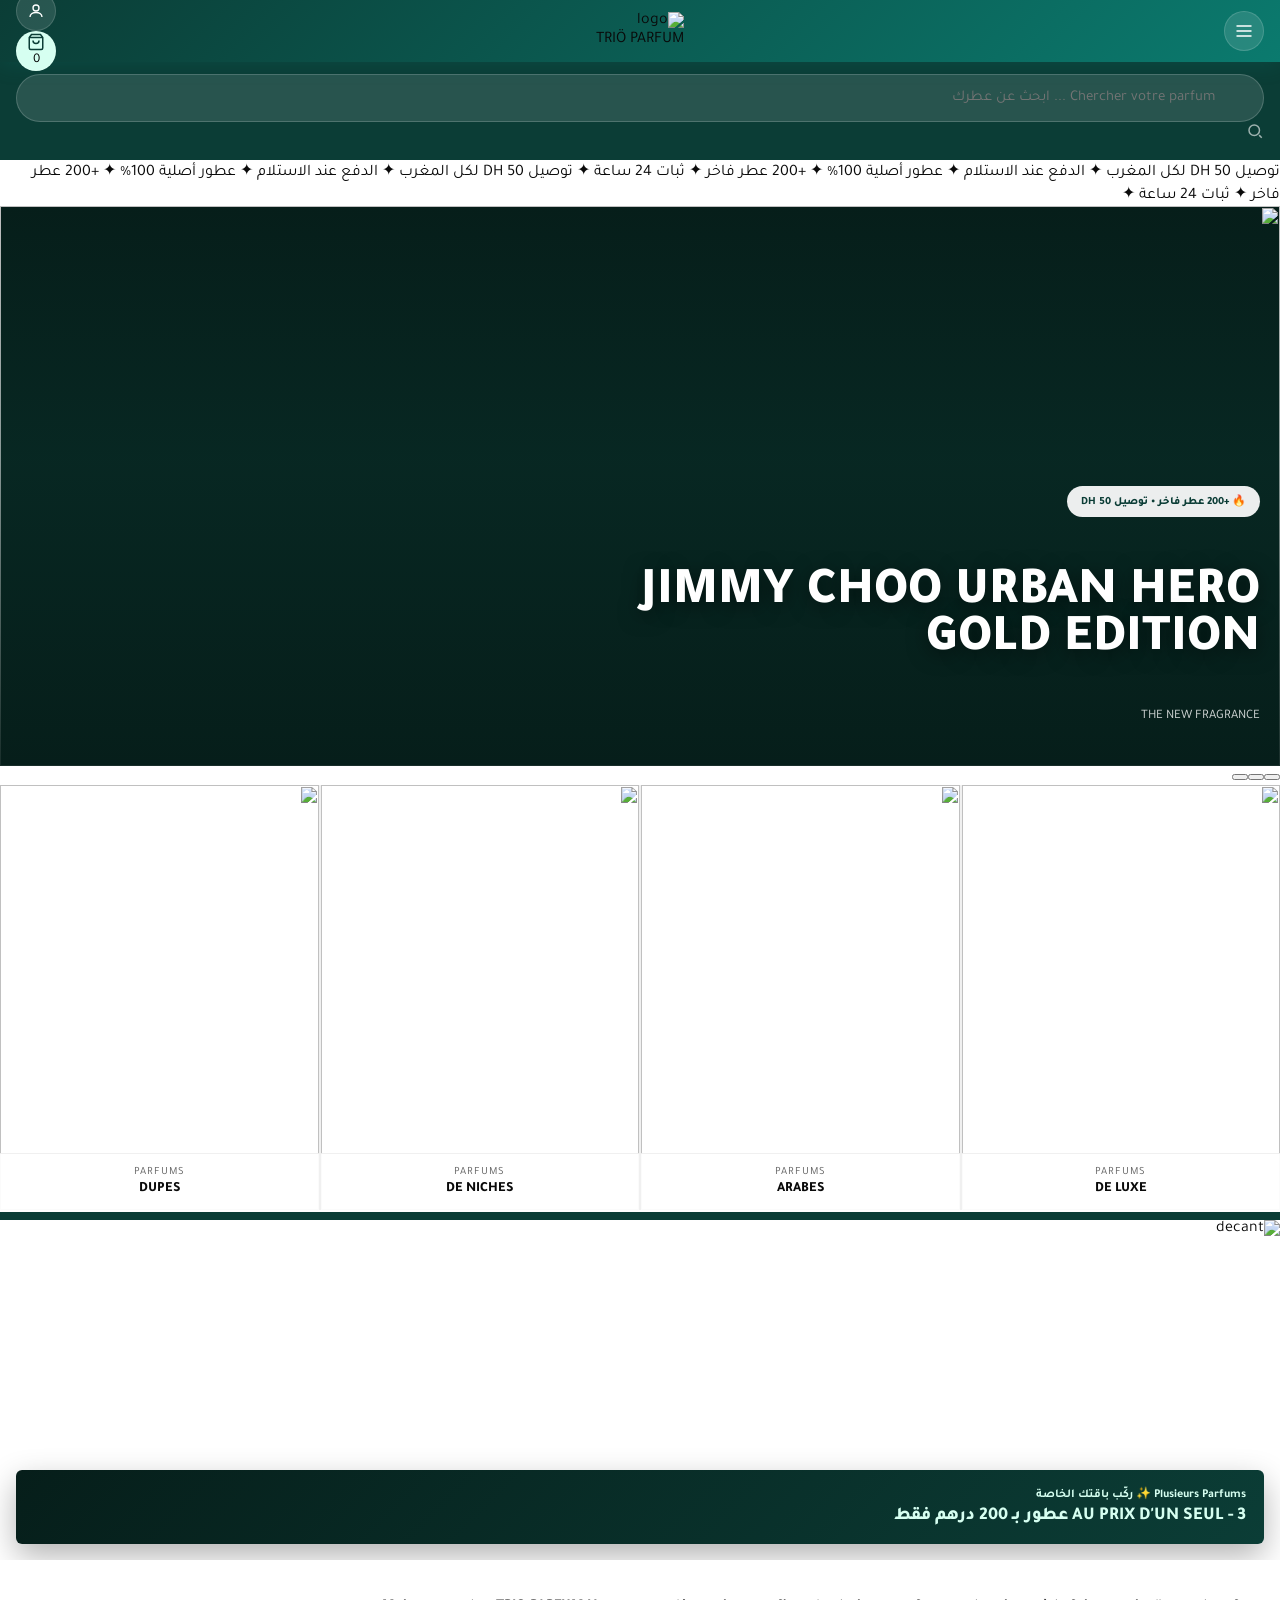
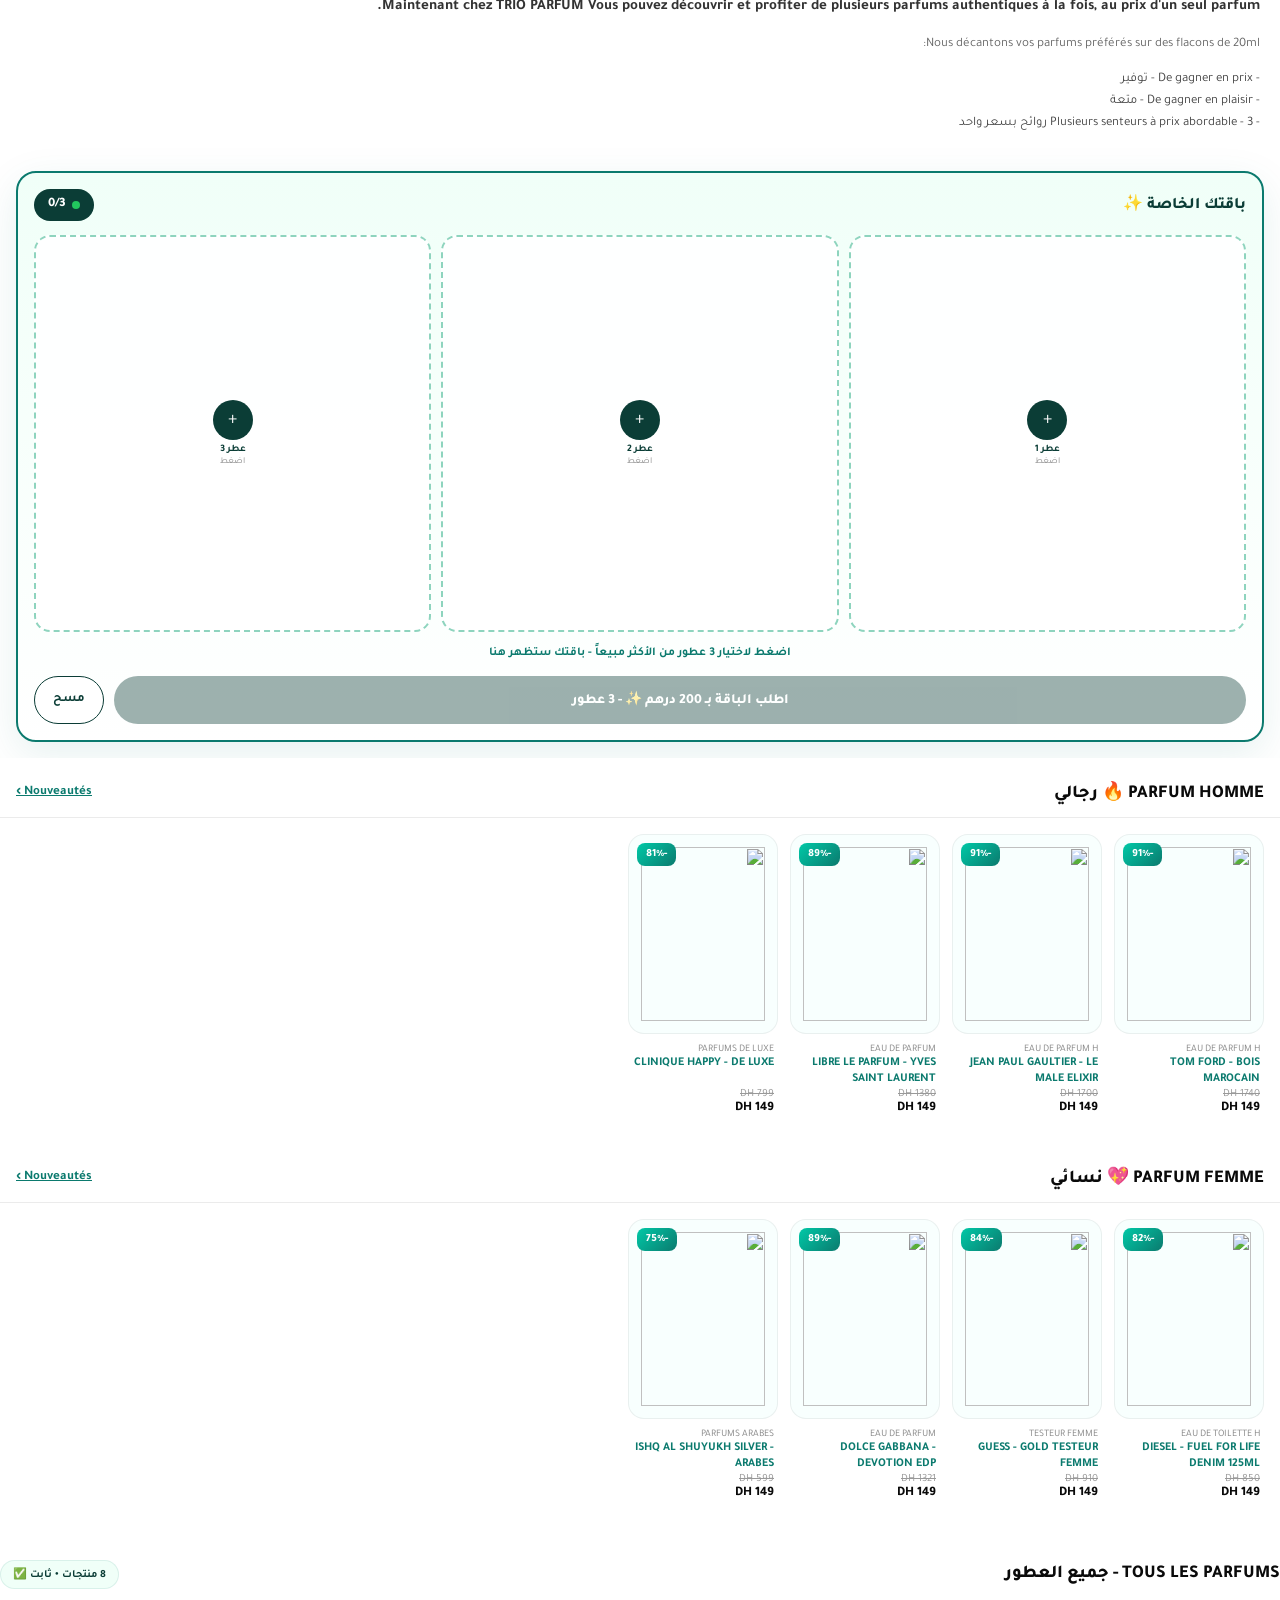
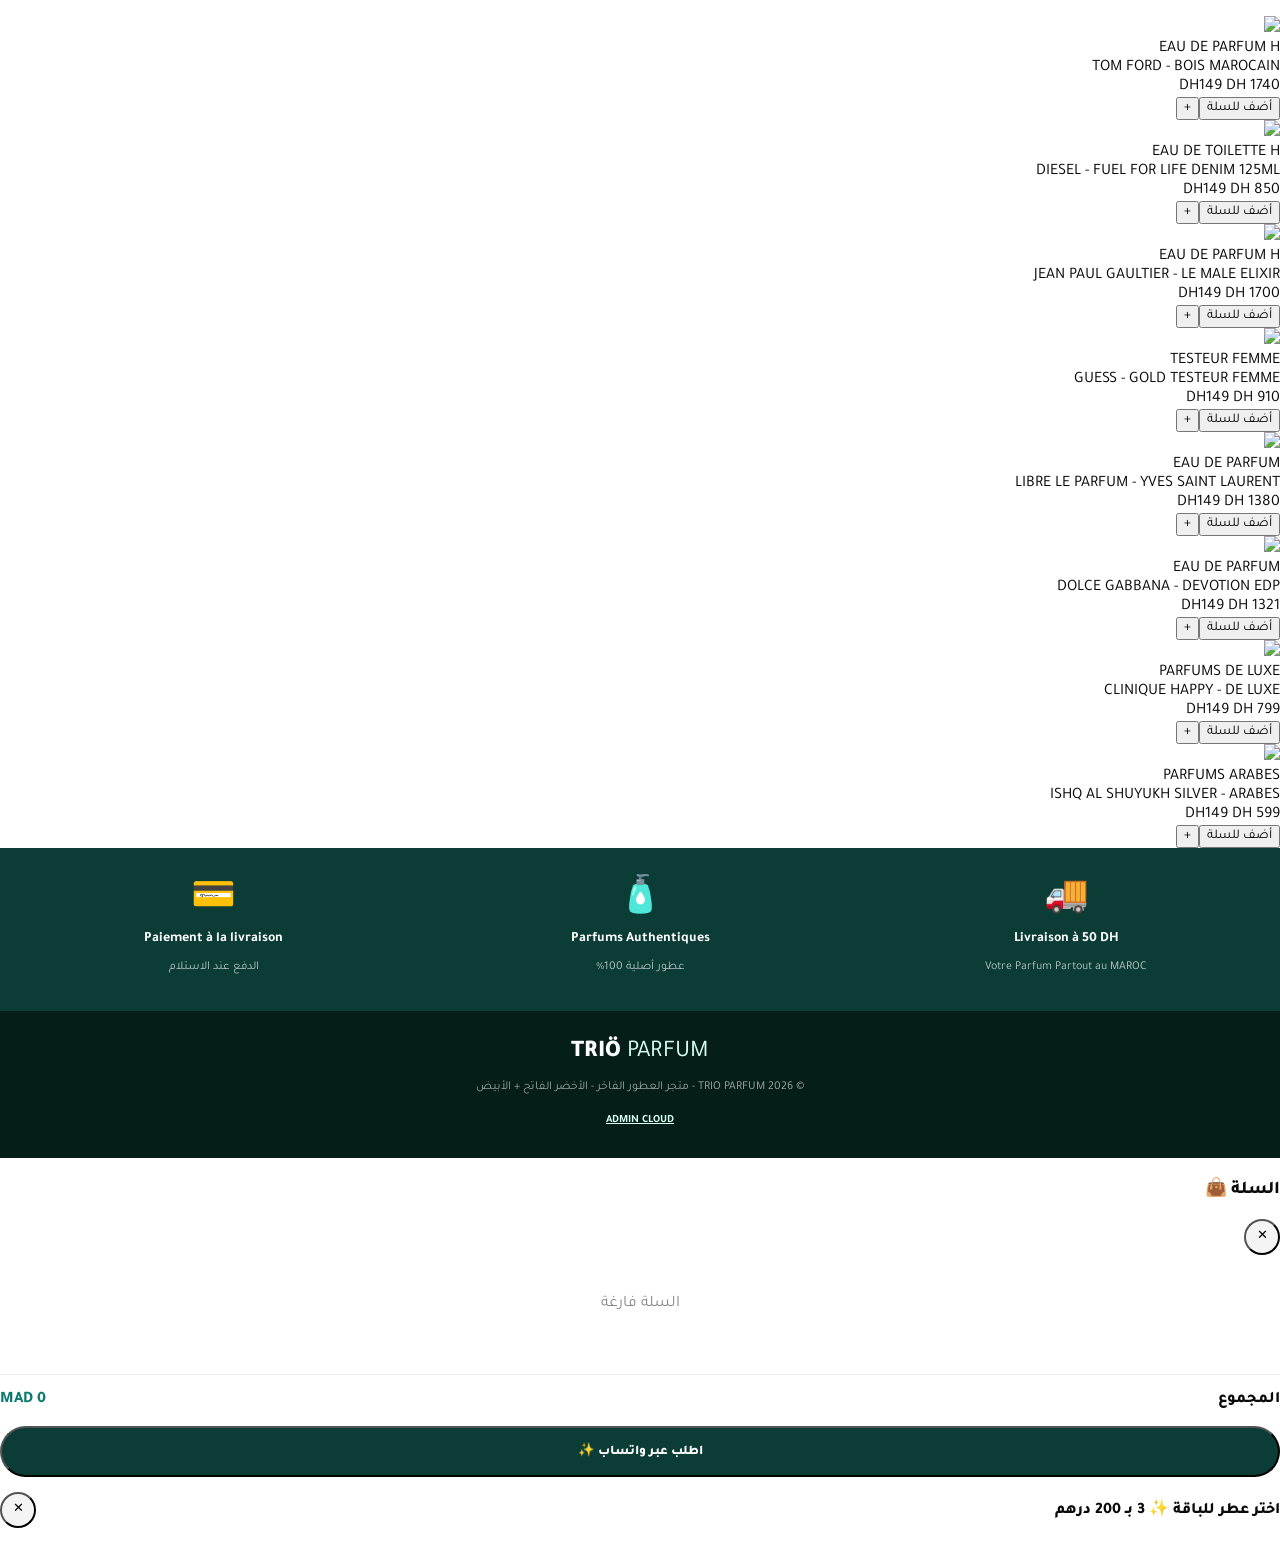
==== index.html @ e072dfbb "Add files via upload" ====
<!DOCTYPE html>
<html lang="ar" dir="rtl">
<head>
<meta charset="UTF-8">
<meta name="viewport" content="width=device-width,initial-scale=1.0">
<title>TRIO PARFUM - Fatin Style - Green White - FIXED</title>
<script src="https://cdn.tailwindcss.com"></script>
<link href="https://fonts.googleapis.com/css2?family=Tajawal:wght@500;700;800;900&display=swap" rel="stylesheet">
<style>
*{font-family:'Tajawal',sans-serif;box-sizing:border-box}
body{background:#fff;color:#0a0a0a;margin:0}
.header-top{background:linear-gradient(135deg,#0B3D36 0%,#0B7A6E 100%);height:62px;display:flex;align-items:center;justify-content:space-between;padding:0 16px;position:sticky;top:0;z-index:100;box-shadow:0 4px 20px rgba(11,122,110,.2)}
.logo-big{height:52px;max-width:220px;object-fit:contain}
.icon-btn{width:40px;height:40px;border-radius:50%;background:rgba(255,255,255,.12);display:grid;place-items:center;border:1px solid rgba(255,255,255,.15)}
.search-bar{background:#0B3D36;padding:12px 16px;position:sticky;top:62px;z-index:90}
.search-input{background:rgba(255,255,255,.12);border:1px solid rgba(255,255,255,.18);border-radius:999px;padding:14px 48px 14px 20px;width:100%;color:#fff;font-size:15px;outline:none}
.hero-slider{height:420px;position:relative;overflow:hidden;background:#061E1A}
@media(min-width:640px){.hero-slider{height:560px}}
.hero-slide{position:absolute;inset:0;opacity:0;transition:opacity .8s ease}
.hero-slide.active{opacity:1}
.hero-slide img{width:100%;height:100%;object-fit:cover}
.hero-overlay{position:absolute;inset:0;background:linear-gradient(0deg,rgba(6,30,26,.9) 0%,rgba(11,61,54,.3) 55%,transparent 100%)}
.hero-content{position:absolute;bottom:28px;left:20px;right:20px}
.hero-badge{background:rgba(255,255,255,.92);color:#0B3D36;padding:8px 14px;border-radius:999px;font-size:11px;font-weight:800;display:inline-flex;gap:6px;align-items:center;margin-bottom:12px}
.hero-title{color:#fff;font-size:32px;font-weight:900;line-height:.9;text-shadow:0 4px 20px rgba(0,0,0,.5)}
@media(min-width:640px){.hero-title{font-size:52px}}
.cat-grid{display:grid;grid-template-columns:1fr 1fr;gap:2px;background:rgba(0,0,0,.06)}
@media(min-width:640px){.cat-grid{grid-template-columns:repeat(4,1fr)}}
.cat-box{aspect-ratio:3/4;position:relative;overflow:hidden;background:#fff}
.cat-box img{width:100%;height:100%;object-fit:cover}
.cat-label{position:absolute;bottom:0;left:0;right:0;background:rgba(255,255,255,.94);padding:12px;text-align:center;border-top:1px solid rgba(0,0,0,.06)}
.cat-label small{font-size:11px;color:#666;letter-spacing:1px;display:block}
.cat-label strong{font-size:14px;font-weight:800;display:block;margin-top:2px}
.section-head{display:flex;justify-content:space-between;align-items:center;padding:22px 16px 12px;border-bottom:1px solid rgba(0,0,0,.08);background:#fff}
.section-head h2{font-size:18px;font-weight:800;margin:0}
.products-scroll{display:flex;gap:12px;overflow-x:auto;padding:16px;scroll-snap-type:x mandatory;scrollbar-width:none;background:#fff}
.products-scroll::-webkit-scrollbar{display:none}
.product-mini{min-width:150px;max-width:150px;scroll-snap-align:start;flex-shrink:0;background:#fff}
.product-mini .img-wrap{aspect-ratio:3/4;background:#f8fffe;border:1px solid rgba(0,0,0,.06);border-radius:16px;position:relative;overflow:hidden}
.product-mini img{width:100%;height:100%;object-fit:contain;padding:12px}
.discount-badge{position:absolute;top:8px;left:8px;background:linear-gradient(135deg,#00C9A7,#0B7A6E);color:#fff;font-size:11px;font-weight:800;padding:5px 9px;border-radius:8px}
.product-mini .info{padding:10px 4px}
.product-mini .cat{font-size:10px;color:#888}
.product-mini .name{font-size:12px;font-weight:600;color:#0B7A6E;line-height:1.3;min-height:32px;display:-webkit-box;-webkit-line-clamp:2;-webkit-box-orient:vertical;overflow:hidden}
.product-mini .price-old{font-size:11px;color:#999;text-decoration:line-through}
.product-mini .price-new{font-size:13px;font-weight:800}
.offer-fatin{background:#fff;border-top:8px solid #0B3D36;margin-top:2px}
.offer-fatin .offer-image{height:340px;position:relative;overflow:hidden}
.offer-fatin .offer-image img{width:100%;height:100%;object-fit:cover}
.offer-dark-box{position:absolute;bottom:16px;left:16px;right:16px;background:linear-gradient(135deg,#061E1A,#0B3D36);padding:16px 18px;border-radius:6px;box-shadow:0 12px 32px rgba(0,0,0,.3)}
.offer-dark-box small{color:#D6FFF1;font-size:12px;font-weight:600;display:block;margin-bottom:4px}
.offer-dark-box strong{color:#D6FFF1;font-size:18px;font-weight:800;display:block;line-height:1.2}
.offer-text{padding:20px;background:#fff}
.offer-builder{background:linear-gradient(180deg,#F0FFF8,#fff);border:2px solid #0B7A6E;border-radius:20px;margin:16px;padding:16px;box-shadow:0 12px 40px rgba(11,122,110,.1)}
.bundle-grid{display:grid;grid-template-columns:1fr 1fr 1fr;gap:10px}
.bundle-slot{aspect-ratio:1;border:2px dashed #8ED4BE;border-radius:16px;background:rgba(255,255,255,.9);display:grid;place-items:center;cursor:pointer;position:relative;transition:.3s}
.bundle-slot:hover{transform:translateY(-3px);box-shadow:0 12px 24px rgba(11,122,110,.12);border-color:#0B7A6E;background:#fff}
.bundle-slot.filled{border-style:solid;background:#fff;border-color:#0B7A6E;box-shadow:0 8px 20px rgba(11,122,110,.12)}
.bundle-slot img{width:70%;height:70%;object-fit:contain}
.trust-grid{background:#0B3D36;display:grid;grid-template-columns:1fr 1fr;gap:1px;padding:1px}
@media(min-width:640px){.trust-grid{grid-template-columns:1fr 1fr 1fr}}
.trust-box{background:#0B3D36;padding:24px 16px;text-align:center;color:#fff}
.footer-dark{background:#061E1A;color:#fff;padding:28px 20px;text-align:center}
@keyframes marquee{0%{transform:translateX(0)}100%{transform:translateX(-50%)}}
.marquee{animation:marquee 26s linear infinite}
</style>
</head>
<body>

<div class="header-top">
  <button class="icon-btn"><svg width="20" height="20" viewBox="0 0 24 24" fill="none" stroke="white" stroke-width="2"><path d="M3 12h18M3 6h18M3 18h18"/></svg></button>
  <div class="flex items-center gap-2">
    <img id="logoImg" class="logo-big hidden" alt="logo">
    <div id="logoText" class="text-white font-black text-[22px]">TRIÖ<span class="font-normal text-[#D6FFF1]"> PARFUM</span></div>
  </div>
  <div class="flex gap-2">
    <button class="icon-btn"><svg width="18" height="18" viewBox="0 0 24 24" fill="none" stroke="white" stroke-width="1.8"><circle cx="12" cy="8" r="4"/><path d="M4 20c0-4 4-6 8-6s8 2 8 6"/></svg></button>
    <button id="cartBtn" class="icon-btn relative" style="background:#D6FFF1;"><svg width="18" height="18" viewBox="0 0 24 24" fill="none" stroke="#0B3D36" stroke-width="2"><path d="M6 2 3 6v14a2 2 0 0 0 2 2h14a2 2 0 0 0 2-2V6l-3-4Z"/><path d="M3 6h18"/><path d="M16 10a4 4 0 0 1-8 0"/></svg><span id="cartCount" class="absolute -top-1 -right-1 bg-red-500 text-white text-[10px] font-bold w-5 h-5 rounded-full grid place-items-center hidden border-2 border-white">0</span></button>
  </div>
</div>

<div class="search-bar">
  <div class="relative max-w-[700px] mx-auto">
    <input class="search-input" placeholder="Chercher votre parfum ... ابحث عن عطرك">
    <svg class="absolute left-4 top-1/2 -translate-y-1/2" width="18" height="18" viewBox="0 0 24 24" fill="none" stroke="rgba(255,255,255,.6)" stroke-width="2"><circle cx="11" cy="11" r="7"/><path d="M21 21l-3.5-3.5"/></svg>
  </div>
</div>

<div class="h-[36px] bg-[#D6FFF1] text-[#0B3D36] flex items-center overflow-hidden border-b border-black/5">
  <div class="flex marquee gap-8 text-[11px] font-bold whitespace-nowrap">
    <span>توصيل 50 DH لكل المغرب ✦ الدفع عند الاستلام ✦ عطور أصلية 100% ✦ +200 عطر فاخر ✦ ثبات 24 ساعة ✦</span>
    <span>توصيل 50 DH لكل المغرب ✦ الدفع عند الاستلام ✦ عطور أصلية 100% ✦ +200 عطر فاخر ✦ ثبات 24 ساعة ✦</span>
  </div>
</div>

<div id="slider" class="hero-slider">
  <div class="hero-slide active"><img src="https://images.unsplash.com/photo-1541643600914-78b084683601?auto=format&fit=crop&w=1200&q=80"><div class="hero-overlay"></div><div class="hero-content"><div class="hero-badge">🔥 +200 عطر فاخر • توصيل 50 DH</div><h2 class="hero-title">JIMMY CHOO URBAN HERO<br>GOLD EDITION</h2><p style="color:rgba(255,255,255,.8);font-size:13px;margin-top:8px">THE NEW FRAGRANCE</p></div></div>
  <div class="hero-slide"><img src="https://images.unsplash.com/photo-1594035910387-fea47794261f?auto=format&fit=crop&w=1200&q=80"><div class="hero-overlay"></div><div class="hero-content"><div class="hero-badge">✨ عرض 3 بـ 200 درهم</div><h2 class="hero-title">LIBRE<br>Dans toutes les couleurs</h2><p style="color:rgba(255,255,255,.8);font-size:13px;margin-top:8px">Plusieurs Parfums AU PRIX D'UN SEUL</p></div></div>
  <div class="hero-slide"><img src="https://images.unsplash.com/photo-1523293182086-7651a899d37f?auto=format&fit=crop&w=1200&q=80"><div class="hero-overlay"></div><div class="hero-content"><div class="hero-badge">⭐ ثبات 24 ساعة</div><h2 class="hero-title">عطرك.. بصمتك<br>التي لا تُنسى ✨</h2><p style="color:rgba(255,255,255,.8);font-size:13px;margin-top:8px">فخامة لا تقاوم - الآن ب 149 درهم</p></div></div>
</div>
<div id="dots" class="flex justify-center gap-2 py-3 bg-white"><button class="w-8 h-1 rounded-full bg-[#0B3D36]"></button><button class="w-8 h-1 rounded-full bg-zinc-300"></button><button class="w-8 h-1 rounded-full bg-zinc-300"></button></div>

<div class="cat-grid">
  <div class="cat-box"><img src="https://images.unsplash.com/photo-1541643600914-78b084683601?auto=format&fit=crop&w=400&q=80"><div class="cat-label"><small>PARFUMS</small><strong>DE LUXE</strong></div></div>
  <div class="cat-box"><img src="https://images.unsplash.com/photo-1594035910387-fea47794261f?auto=format&fit=crop&w=400&q=80"><div class="cat-label"><small>PARFUMS</small><strong>ARABES</strong></div></div>
  <div class="cat-box"><img src="https://images.unsplash.com/photo-1523293182086-7651a899d37f?auto=format&fit=crop&w=400&q=80"><div class="cat-label"><small>PARFUMS</small><strong>DE NICHES</strong></div></div>
  <div class="cat-box"><img src="https://images.unsplash.com/photo-1594035910387-fea47794261f?auto=format&fit=crop&w=400&q=80"><div class="cat-label"><small>PARFUMS</small><strong>DUPES</strong></div></div>
</div>

<div class="offer-fatin">
  <div class="offer-image">
    <img src="https://images.unsplash.com/photo-1594035910387-fea47794261f?auto=format&fit=crop&w=1200&q=80" alt="decant">
    <div class="offer-dark-box">
      <small>Plusieurs Parfums ✨ ركّب باقتك الخاصة</small>
      <strong>AU PRIX D'UN SEUL - 3 عطور بـ 200 درهم فقط</strong>
    </div>
  </div>
  <div class="offer-text">
    <h3 style="font-size:15px;font-weight:700;line-height:1.6;color:#333">Maintenant chez TRIO PARFUM Vous pouvez découvrir et profiter de plusieurs parfums authentiques à la fois, au prix d'un seul parfum.</h3>
    <p style="font-size:13px;color:#666;line-height:1.7;margin-top:10px">Nous décantons vos parfums préférés sur des flacons de 20ml:</p>
    <ul style="list-style:none;padding:0;margin:10px 0 0">
      <li style="font-size:13px;padding:3px 0;color:#444">- De gagner en prix - توفير</li>
      <li style="font-size:13px;padding:3px 0;color:#444">- De gagner en plaisir - متعة</li>
      <li style="font-size:13px;padding:3px 0;color:#444">- Plusieurs senteurs à prix abordable - 3 روائح بسعر واحد</li>
    </ul>
  </div>
  <div class="offer-builder">
    <div style="display:flex;justify-content:space-between;align-items:center;margin-bottom:14px">
      <h4 style="font-size:16px;font-weight:800;color:#0B3D36;margin:0">باقتك الخاصة ✨</h4>
      <div style="background:#0B3D36;color:#fff;padding:8px 14px;border-radius:999px;font-size:13px;font-weight:800;display:flex;gap:6px;align-items:center"><span style="width:8px;height:8px;background:#22c55e;border-radius:50%;display:inline-block"></span><span id="offerCounter">0/3</span></div>
    </div>
    <div id="offerSlots" class="bundle-grid"></div>
    <p id="offerDesc" style="text-align:center;margin-top:14px;font-size:12px;font-weight:600;color:#0B7A6E">اضغط لاختيار 3 عطور من الأكثر مبيعاً - باقتك ستظهر هنا</p>
    <div style="display:flex;gap:10px;margin-top:16px">
      <button id="offerOrderBtn" disabled style="flex:1;background:#0B3D36;color:#fff;border:none;border-radius:999px;padding:14px;font-weight:800;font-size:14px;opacity:.4">اطلب الباقة بـ <span id="offerPrice">200</span> درهم ✨ - 3 عطور</button>
      <button onclick="clearPicks()" style="background:#fff;color:#0B3D36;border:1.5px solid #0B3D36;border-radius:999px;padding:14px 18px;font-weight:700;font-size:13px">مسح</button>
    </div>
  </div>
</div>

<div class="relative bg-white mt-2">
  <div class="section-head"><h2>PARFUM HOMME 🔥 رجالي</h2><a href="#grid" style="color:#0B7A6E;font-size:13px;font-weight:700">Nouveautés ›</a></div>
  <div id="hommeScroll" class="products-scroll"></div>
</div>

<div class="relative bg-white mt-1">
  <div class="section-head"><h2>PARFUM FEMME 💖 نسائي</h2><a href="#grid" style="color:#0B7A6E;font-size:13px;font-weight:700">Nouveautés ›</a></div>
  <div id="femmeScroll" class="products-scroll"></div>
</div>

<section id="gridSection" class="bg-white mt-2 px-4 pb-8">
  <div style="display:flex;justify-content:space-between;align-items:center;margin-bottom:16px;padding-top:20px">
    <h2 style="font-size:18px;font-weight:800">TOUS LES PARFUMS - جميع العطور</h2>
    <span id="prodCount" style="background:#F0FFF8;border:1px solid rgba(11,122,110,.1);padding:6px 12px;border-radius:999px;font-size:11px;font-weight:700;color:#0B3D36">8 منتجات • ثابت</span>
  </div>
  <div id="grid" class="grid grid-cols-2 lg:grid-cols-4 gap-3"></div>
</section>

<div class="trust-grid">
  <div class="trust-box"><div style="font-size:36px">🚚</div><h4 style="font-size:14px;font-weight:700;margin:8px 0 4px">Livraison à 50 DH</h4><p style="font-size:12px;opacity:.7">Votre Parfum Partout au MAROC</p></div>
  <div class="trust-box"><div style="font-size:36px">🧴</div><h4 style="font-size:14px;font-weight:700;margin:8px 0 4px">Parfums Authentiques</h4><p style="font-size:12px;opacity:.7">عطور أصلية 100%</p></div>
  <div class="trust-box"><div style="font-size:36px">💳</div><h4 style="font-size:14px;font-weight:700;margin:8px 0 4px">Paiement à la livraison</h4><p style="font-size:12px;opacity:.7">الدفع عند الاستلام</p></div>
</div>

<footer class="footer-dark">
  <div style="max-width:900px;margin:0 auto">
    <div style="font-size:24px;font-weight:900">TRIÖ<span style="color:#D6FFF1;font-weight:400"> PARFUM</span></div>
    <p style="font-size:12px;opacity:.6;margin-top:12px">© 2026 TRIO PARFUM - متجر العطور الفاخر - الأخضر الفاتح + الأبيض</p>
    <a href="admin.html" style="color:#D6FFF1;font-size:11px;text-decoration:underline;font-weight:700;margin-top:8px;display:inline-block">ADMIN CLOUD</a>
  </div>
</footer>

<div id="drawer" class="fixed inset-0 z-50 hidden"><div class="absolute inset-0 bg-black/40" onclick="closeDrawer()"></div><div class="absolute left-0 top-0 h-full w-[90%] max-w-[380px] bg-white p-5 overflow-auto shadow-2xl"><div class="flex justify-between items-center mb-6"><h3 style="font-size:18px;font-weight:800">السلة 👜</h3><button onclick="closeDrawer()" style="width:36px;height:36px;border-radius:50%;background:#f4f4f5;display:grid;place-items:center">✕</button></div><div id="cartList"></div><div style="border-top:1px solid #eee;margin-top:20px;padding-top:16px"><div style="display:flex;justify-content:space-between;font-weight:800;margin-bottom:16px"><span>المجموع</span><span id="cartTotal" style="color:#0B7A6E">0 MAD</span></div><button onclick="order()" style="width:100%;padding:14px;background:#0B3D36;color:#fff;border-radius:999px;font-weight:800">اطلب عبر واتساب ✨</button></div></div></div>

<div id="pickModal" class="fixed inset-0 z-[70] hidden bg-black/40 backdrop-blur-sm p-4 grid place-items-center"><div class="bg-white rounded-[20px] w-full max-w-[560px] p-5 max-h-[80vh] overflow-auto shadow-2xl"><div style="display:flex;justify-content:space-between;align-items:center;margin-bottom:16px"><h4 style="font-weight:800;font-size:16px">اختر عطر للباقة ✨ 3 بـ 200 درهم</h4><button onclick="closePick()" style="width:36px;height:36px;border-radius:50%;background:#f4f4f5;display:grid;place-items:center">✕</button></div><div id="pickGrid" class="grid gap-2"></div></div></div>

<script>
// FIXED - NO FIREBASE DEPENDENCY - ALWAYS WORKS
const mockProducts = [
  {id:'m1', name:'TOM FORD - BOIS MAROCAIN', price:149, oldPrice:1740, category:'EAU DE PARFUM H', image:'https://images.unsplash.com/photo-1541643600914-78b084683601?auto=format&fit=crop&w=400&q=80', bestseller:true},
  {id:'m2', name:'DIESEL - FUEL FOR LIFE DENIM 125ML', price:149, oldPrice:850, category:'EAU DE TOILETTE H', image:'https://images.unsplash.com/photo-1594035910387-fea47794261f?auto=format&fit=crop&w=400&q=80'},
  {id:'m3', name:'JEAN PAUL GAULTIER - LE MALE ELIXIR', price:149, oldPrice:1700, category:'EAU DE PARFUM H', image:'https://images.unsplash.com/photo-1523293182086-7651a899d37f?auto=format&fit=crop&w=400&q=80'},
  {id:'m4', name:'GUESS - GOLD TESTEUR FEMME', price:149, oldPrice:910, category:'TESTEUR FEMME', image:'https://images.unsplash.com/photo-1523293182086-7651a899d37f?auto=format&fit=crop&w=400&q=80'},
  {id:'m5', name:'LIBRE LE PARFUM - YVES SAINT LAURENT', price:149, oldPrice:1380, category:'EAU DE PARFUM', image:'https://images.unsplash.com/photo-1594035910387-fea47794261f?auto=format&fit=crop&w=400&q=80', bestseller:true},
  {id:'m6', name:'DOLCE GABBANA - DEVOTION EDP', price:149, oldPrice:1321, category:'EAU DE PARFUM', image:'https://images.unsplash.com/photo-1594035910387-fea47794261f?auto=format&fit=crop&w=400&q=80'},
  {id:'m7', name:'CLINIQUE HAPPY - DE LUXE', price:149, oldPrice:799, category:'PARFUMS DE LUXE', image:'https://images.unsplash.com/photo-1541643600914-78b084683601?auto=format&fit=crop&w=400&q=80'},
  {id:'m8', name:'ISHQ AL SHUYUKH SILVER - ARABES', price:149, oldPrice:599, category:'PARFUMS ARABES', image:'https://images.unsplash.com/photo-1523293182086-7651a899d37f?auto=format&fit=crop&w=400&q=80'}
];

let products = [...mockProducts];
let cart = [];
let picks = [];
const $ = id => document.getElementById(id);
function getImage(p){return p.imageBase64||p.image||p.img||p.image||'';}

function miniCard(p){
  const img=getImage(p);
  const disc=Math.round((1-p.price/(p.oldPrice||899))*100);
  return `<div class="product-mini"><div class="img-wrap"><img src="${img}" loading="lazy"><div class="discount-badge">-${disc}%</div></div><div class="info"><div class="cat">${p.category}</div><div class="name">${p.name}</div><div class="price-old">${p.oldPrice} DH</div><div class="price-new">${p.price} DH</div></div></div>`;
}
function productCard(p){
  const img=getImage(p);
  const disc=Math.round((1-p.price/(p.oldPrice||899))*100);
  return `<div class="bg-white border border-zinc-100 rounded-[16px] overflow-hidden"><div class="aspect-[3/4] bg-[#F8FFFE] relative"><img src="${img}" class="w-full h-full object-contain p-4"><div class="discount-badge">-${disc}%</div>${p.bestseller?'<div style="position:absolute;top:8px;right:8px;background:#0B3D36;color:#fff;font-size:9px;font-weight:800;padding:3px 7px;border-radius:999px">BEST</div>':''}</div><div class="p-3"><div class="text-[10px] text-zinc-500">${p.category}</div><div class="font-bold text-[12px] leading-tight mt-1 min-h-[32px]">${p.name}</div><div class="flex gap-2 mt-2 items-center"><span class="text-[10px] line-through text-zinc-400">${p.oldPrice} DH</span><span class="font-black text-[13px]">${p.price} DH</span></div><div class="flex gap-2 mt-2"><button onclick="addToCart('${p.id}')" class="flex-1 py-2 bg-[#0B3D36] text-white rounded-full text-[11px] font-bold">أضف للسلة</button><button onclick="pickForBundle('${p.id}')" class="w-8 h-8 rounded-full border border-[#0B3D36] grid place-items-center text-[14px]">+</button></div></div></div>`;
}
function renderAll(){
  const grid=$('grid'), homme=$('hommeScroll'), femme=$('femmeScroll'), count=$('prodCount');
  if(grid) grid.innerHTML=products.map(p=>productCard(p)).join('');
  if(count) count.textContent=products.length+' منتجات • ثابت ✅';
  if(homme) homme.innerHTML=products.filter((_,i)=>i%2===0).map(miniCard).join('');
  if(femme) femme.innerHTML=products.filter((_,i)=>i%2===1).map(miniCard).join('');
  renderPicks();
}
function renderPicks(){
  const slots=$('offerSlots');
  if(!slots) return;
  slots.innerHTML=[0,1,2].map(i=>{
    const p=picks[i];
    if(p) return `<div class="bundle-slot filled"><div style="position:absolute;top:6px;left:6px;width:20px;height:20px;background:#0B3D36;color:#fff;border-radius:50%;display:grid;place-items:center;font-size:10px;font-weight:800">${i+1}</div><img src="${getImage(p)}"><button onclick="removePick(${i})" style="position:absolute;bottom:4px;right:4px;width:20px;height:20px;background:#fee;color:#ef4444;border-radius:50%;border:none;font-size:12px">×</button><div style="position:absolute;bottom:4px;left:4px;background:#0B3D36;color:#fff;font-size:9px;padding:2px 6px;border-radius:999px">${p.price} DH</div></div>`;
    return `<div class="bundle-slot" onclick="openPick(${i})"><div style="text-align:center"><div style="width:40px;height:40px;background:#0B3D36;color:#fff;border-radius:50%;display:grid;place-items:center;margin:auto;font-size:18px">+</div><div style="font-size:10px;font-weight:700;color:#0B3D36;margin-top:4px">عطر ${i+1}</div><div style="font-size:9px;color:#888">اضغط</div></div></div>`;
  }).join('');
  const counter=$('offerCounter'); if(counter) counter.textContent=`${picks.length}/3`;
  const btn=$('offerOrderBtn'); if(btn){btn.disabled=picks.length!==3; btn.style.opacity=picks.length===3?'1':'.4';}
}
window.openPick=i=>{ $('pickModal').classList.remove('hidden'); $('pickGrid').innerHTML=products.map(p=>`<button onclick="pickForBundle('${p.id}')" style="display:flex;gap:10px;padding:12px;background:#F0FFF8;border-radius:12px;width:100%;text-align:right;border:1px solid rgba(11,122,110,.1)"><img src="${getImage(p)}" style="width:50px;height:50px;border-radius:10px;background:#fff;object-fit:contain"><div style="flex:1;text-align:right"><div style="font-weight:700;font-size:13px">${p.name}</div><div style="font-size:11px;color:#0B7A6E">${p.price} DH • ${p.category}</div></div></button>`).join('');};
window.closePick=()=>$('pickModal').classList.add('hidden');
window.clearPicks=()=>{picks=[]; renderPicks();};
window.removePick=i=>{picks.splice(i,1); renderPicks();};
window.pickForBundle=id=>{ const p=products.find(x=>x.id===id); if(picks.length>=3) return alert('الباقة مكتملة - 3 فقط'); if(picks.find(x=>x.id===id)) return alert('موجود بالفعل'); picks.push(p); renderPicks(); window.closePick(); };
window.addToCart=id=>{ const p=products.find(x=>x.id===id); cart.push(p); updateCart(); };
function updateCart(){ const c=$('cartCount'); if(c){c.textContent=cart.length; c.classList.toggle('hidden',cart.length===0);} const list=$('cartList'); if(list) list.innerHTML=cart.map((x,i)=>`<div style="display:flex;gap:10px;padding:10px 0;border-bottom:1px solid #eee"><img src="${getImage(x)}" style="width:50px;height:50px;border-radius:10px;background:#F0FFF8;object-fit:contain"><div style="flex:1"><div style="font-weight:700;font-size:12px">${x.name}</div><div style="font-size:11px;color:#0B7A6E">${x.price} DH</div></div><button onclick="cart.splice(${i},1);updateCart()" style="width:28px;height:28px;border-radius:50%;background:#f4f4f5">×</button></div>`).join('')||'<div style="padding:40px;text-align:center;color:#888">السلة فارغة</div>'; const total=cart.reduce((a,b)=>a+Number(b.price||0),0)+(picks.length===3?200:0); const t=$('cartTotal'); if(t) t.textContent=total+' MAD'; }
window.closeDrawer=()=>$('drawer').classList.add('hidden');
window.order=()=>{ let txt=picks.length===3?`بغيت الباقة 3 بـ 200 درهم: ${picks.map(p=>p.name).join(' + ')}`:`بغيت نطلب: ${cart.map(c=>c.name).join(', ')}`; window.open(`https://wa.me/212612345678?text=${encodeURIComponent(txt)}`,'_blank'); };
$('cartBtn').onclick=()=>$('drawer').classList.remove('hidden');
$('offerOrderBtn').onclick=()=>{ if(picks.length===3) window.order(); };

// Slider auto
let cur=0;
setInterval(()=>{
  const slides=document.querySelectorAll('.hero-slide');
  const dots=document.querySelectorAll('#dots button');
  if(!slides.length) return;
  slides.forEach((s,i)=>s.classList.toggle('active',i===cur));
  dots.forEach((d,i)=>{d.className=`h-1 rounded-full transition-all ${i===cur?'w-10 bg-[#0B3D36]':'w-8 bg-zinc-300'}`});
  cur=(cur+1)%slides.length;
},4000);
window.goSlide=n=>{cur=n; document.querySelectorAll('.hero-slide').forEach((s,i)=>s.classList.toggle('active',i===n)); document.querySelectorAll('#dots button').forEach((d,i)=>{d.className=`h-1 rounded-full transition-all ${i===n?'w-10 bg-[#0B3D36]':'w-8 bg-zinc-300'}`});};

// INITIAL RENDER IMMEDIATELY - NO WAITING
renderAll();
updateCart();
console.log('TRIO PARFUM FIXED - No loading, all visible ✅');
</script>

</body>
</html>
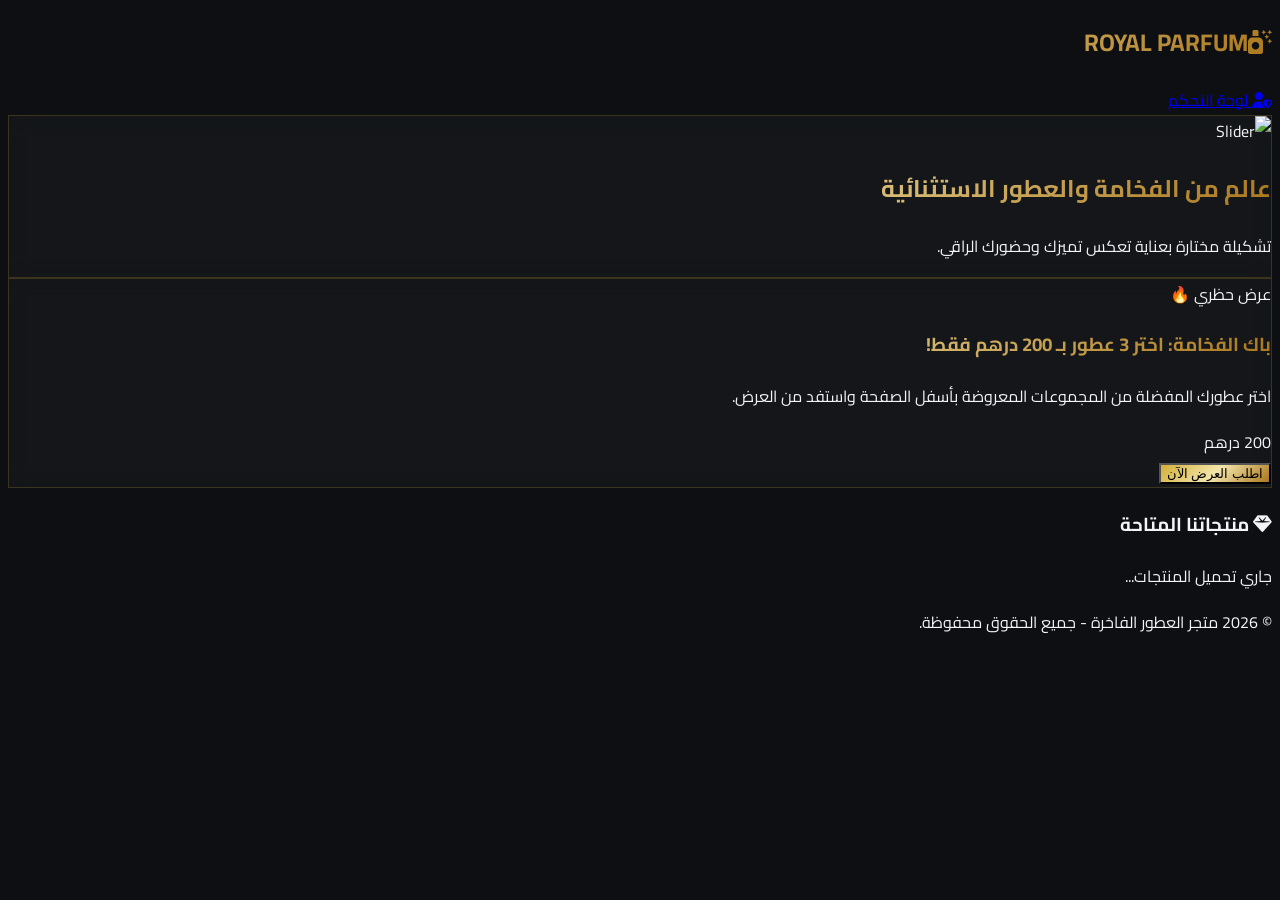
==== commit cd758c9c: "Add files via upload" ====
--- a/index.html
+++ b/index.html
@@ -1,256 +1,149 @@
 <!DOCTYPE html>
 <html lang="ar" dir="rtl">
 <head>
-<meta charset="UTF-8">
-<meta name="viewport" content="width=device-width,initial-scale=1.0">
-<title>TRIO PARFUM - Fatin Style - Green White - FIXED</title>
-<script src="https://cdn.tailwindcss.com"></script>
-<link href="https://fonts.googleapis.com/css2?family=Tajawal:wght@500;700;800;900&display=swap" rel="stylesheet">
-<style>
-*{font-family:'Tajawal',sans-serif;box-sizing:border-box}
-body{background:#fff;color:#0a0a0a;margin:0}
-.header-top{background:linear-gradient(135deg,#0B3D36 0%,#0B7A6E 100%);height:62px;display:flex;align-items:center;justify-content:space-between;padding:0 16px;position:sticky;top:0;z-index:100;box-shadow:0 4px 20px rgba(11,122,110,.2)}
-.logo-big{height:52px;max-width:220px;object-fit:contain}
-.icon-btn{width:40px;height:40px;border-radius:50%;background:rgba(255,255,255,.12);display:grid;place-items:center;border:1px solid rgba(255,255,255,.15)}
-.search-bar{background:#0B3D36;padding:12px 16px;position:sticky;top:62px;z-index:90}
-.search-input{background:rgba(255,255,255,.12);border:1px solid rgba(255,255,255,.18);border-radius:999px;padding:14px 48px 14px 20px;width:100%;color:#fff;font-size:15px;outline:none}
-.hero-slider{height:420px;position:relative;overflow:hidden;background:#061E1A}
-@media(min-width:640px){.hero-slider{height:560px}}
-.hero-slide{position:absolute;inset:0;opacity:0;transition:opacity .8s ease}
-.hero-slide.active{opacity:1}
-.hero-slide img{width:100%;height:100%;object-fit:cover}
-.hero-overlay{position:absolute;inset:0;background:linear-gradient(0deg,rgba(6,30,26,.9) 0%,rgba(11,61,54,.3) 55%,transparent 100%)}
-.hero-content{position:absolute;bottom:28px;left:20px;right:20px}
-.hero-badge{background:rgba(255,255,255,.92);color:#0B3D36;padding:8px 14px;border-radius:999px;font-size:11px;font-weight:800;display:inline-flex;gap:6px;align-items:center;margin-bottom:12px}
-.hero-title{color:#fff;font-size:32px;font-weight:900;line-height:.9;text-shadow:0 4px 20px rgba(0,0,0,.5)}
-@media(min-width:640px){.hero-title{font-size:52px}}
-.cat-grid{display:grid;grid-template-columns:1fr 1fr;gap:2px;background:rgba(0,0,0,.06)}
-@media(min-width:640px){.cat-grid{grid-template-columns:repeat(4,1fr)}}
-.cat-box{aspect-ratio:3/4;position:relative;overflow:hidden;background:#fff}
-.cat-box img{width:100%;height:100%;object-fit:cover}
-.cat-label{position:absolute;bottom:0;left:0;right:0;background:rgba(255,255,255,.94);padding:12px;text-align:center;border-top:1px solid rgba(0,0,0,.06)}
-.cat-label small{font-size:11px;color:#666;letter-spacing:1px;display:block}
-.cat-label strong{font-size:14px;font-weight:800;display:block;margin-top:2px}
-.section-head{display:flex;justify-content:space-between;align-items:center;padding:22px 16px 12px;border-bottom:1px solid rgba(0,0,0,.08);background:#fff}
-.section-head h2{font-size:18px;font-weight:800;margin:0}
-.products-scroll{display:flex;gap:12px;overflow-x:auto;padding:16px;scroll-snap-type:x mandatory;scrollbar-width:none;background:#fff}
-.products-scroll::-webkit-scrollbar{display:none}
-.product-mini{min-width:150px;max-width:150px;scroll-snap-align:start;flex-shrink:0;background:#fff}
-.product-mini .img-wrap{aspect-ratio:3/4;background:#f8fffe;border:1px solid rgba(0,0,0,.06);border-radius:16px;position:relative;overflow:hidden}
-.product-mini img{width:100%;height:100%;object-fit:contain;padding:12px}
-.discount-badge{position:absolute;top:8px;left:8px;background:linear-gradient(135deg,#00C9A7,#0B7A6E);color:#fff;font-size:11px;font-weight:800;padding:5px 9px;border-radius:8px}
-.product-mini .info{padding:10px 4px}
-.product-mini .cat{font-size:10px;color:#888}
-.product-mini .name{font-size:12px;font-weight:600;color:#0B7A6E;line-height:1.3;min-height:32px;display:-webkit-box;-webkit-line-clamp:2;-webkit-box-orient:vertical;overflow:hidden}
-.product-mini .price-old{font-size:11px;color:#999;text-decoration:line-through}
-.product-mini .price-new{font-size:13px;font-weight:800}
-.offer-fatin{background:#fff;border-top:8px solid #0B3D36;margin-top:2px}
-.offer-fatin .offer-image{height:340px;position:relative;overflow:hidden}
-.offer-fatin .offer-image img{width:100%;height:100%;object-fit:cover}
-.offer-dark-box{position:absolute;bottom:16px;left:16px;right:16px;background:linear-gradient(135deg,#061E1A,#0B3D36);padding:16px 18px;border-radius:6px;box-shadow:0 12px 32px rgba(0,0,0,.3)}
-.offer-dark-box small{color:#D6FFF1;font-size:12px;font-weight:600;display:block;margin-bottom:4px}
-.offer-dark-box strong{color:#D6FFF1;font-size:18px;font-weight:800;display:block;line-height:1.2}
-.offer-text{padding:20px;background:#fff}
-.offer-builder{background:linear-gradient(180deg,#F0FFF8,#fff);border:2px solid #0B7A6E;border-radius:20px;margin:16px;padding:16px;box-shadow:0 12px 40px rgba(11,122,110,.1)}
-.bundle-grid{display:grid;grid-template-columns:1fr 1fr 1fr;gap:10px}
-.bundle-slot{aspect-ratio:1;border:2px dashed #8ED4BE;border-radius:16px;background:rgba(255,255,255,.9);display:grid;place-items:center;cursor:pointer;position:relative;transition:.3s}
-.bundle-slot:hover{transform:translateY(-3px);box-shadow:0 12px 24px rgba(11,122,110,.12);border-color:#0B7A6E;background:#fff}
-.bundle-slot.filled{border-style:solid;background:#fff;border-color:#0B7A6E;box-shadow:0 8px 20px rgba(11,122,110,.12)}
-.bundle-slot img{width:70%;height:70%;object-fit:contain}
-.trust-grid{background:#0B3D36;display:grid;grid-template-columns:1fr 1fr;gap:1px;padding:1px}
-@media(min-width:640px){.trust-grid{grid-template-columns:1fr 1fr 1fr}}
-.trust-box{background:#0B3D36;padding:24px 16px;text-align:center;color:#fff}
-.footer-dark{background:#061E1A;color:#fff;padding:28px 20px;text-align:center}
-@keyframes marquee{0%{transform:translateX(0)}100%{transform:translateX(-50%)}}
-.marquee{animation:marquee 26s linear infinite}
-</style>
+    <meta charset="UTF-8">
+    <meta name="viewport" content="width=device-width, initial-scale=1.0">
+    <title>متجر العطور الفاخرة | Royal Perfumes</title>
+    <script src="https://cdn.tailwindcss.com"></script>
+    <link rel="stylesheet" href="https://cdnjs.cloudflare.com/ajax/libs/font-awesome/6.4.0/css/all.min.css">
+    <link href="https://fonts.googleapis.com/css2?family=Cairo:wght@300;400;600;700;900&display=swap" rel="stylesheet">
+    <style>
+        body { font-family: 'Cairo', sans-serif; background-color: #0d0f12; color: #f3f4f6; }
+        .gold-gradient { background: linear-gradient(135deg, #d4af37 0%, #f3e5ab 50%, #aa771c 100%); }
+        .gold-text { background: linear-gradient(135deg, #d4af37, #f3e5ab, #aa771c); -webkit-background-clip: text; -webkit-text-fill-color: transparent; }
+        .glass-card { background: rgba(255, 255, 255, 0.03); backdrop-filter: blur(10px); border: 1px solid rgba(212, 175, 55, 0.2); }
+    </style>
 </head>
-<body>
+<body class="bg-gray-950 text-gray-100 min-h-screen flex flex-col">
 
-<div class="header-top">
-  <button class="icon-btn"><svg width="20" height="20" viewBox="0 0 24 24" fill="none" stroke="white" stroke-width="2"><path d="M3 12h18M3 6h18M3 18h18"/></svg></button>
-  <div class="flex items-center gap-2">
-    <img id="logoImg" class="logo-big hidden" alt="logo">
-    <div id="logoText" class="text-white font-black text-[22px]">TRIÖ<span class="font-normal text-[#D6FFF1]"> PARFUM</span></div>
-  </div>
-  <div class="flex gap-2">
-    <button class="icon-btn"><svg width="18" height="18" viewBox="0 0 24 24" fill="none" stroke="white" stroke-width="1.8"><circle cx="12" cy="8" r="4"/><path d="M4 20c0-4 4-6 8-6s8 2 8 6"/></svg></button>
-    <button id="cartBtn" class="icon-btn relative" style="background:#D6FFF1;"><svg width="18" height="18" viewBox="0 0 24 24" fill="none" stroke="#0B3D36" stroke-width="2"><path d="M6 2 3 6v14a2 2 0 0 0 2 2h14a2 2 0 0 0 2-2V6l-3-4Z"/><path d="M3 6h18"/><path d="M16 10a4 4 0 0 1-8 0"/></svg><span id="cartCount" class="absolute -top-1 -right-1 bg-red-500 text-white text-[10px] font-bold w-5 h-5 rounded-full grid place-items-center hidden border-2 border-white">0</span></button>
-  </div>
-</div>
+    <!-- Header -->
+    <nav class="border-b border-amber-500/20 bg-black/60 sticky top-0 z-50 backdrop-blur-md">
+        <div class="max-w-7xl mx-auto px-4 py-4 flex justify-between items-center">
+            <h1 class="text-2xl font-black gold-text tracking-wider"><i class="fa-solid fa-spray-can-sparkles ml-2"></i>ROYAL PARFUM</h1>
+            <a href="admin.html" class="text-xs bg-amber-500/10 text-amber-400 border border-amber-500/30 px-3 py-1.5 rounded-full hover:bg-amber-500 hover:text-black transition">
+                <i class="fa-solid fa-user-shield ml-1"></i> لوحة التحكم
+            </a>
+        </div>
+    </nav>
 
-<div class="search-bar">
-  <div class="relative max-w-[700px] mx-auto">
-    <input class="search-input" placeholder="Chercher votre parfum ... ابحث عن عطرك">
-    <svg class="absolute left-4 top-1/2 -translate-y-1/2" width="18" height="18" viewBox="0 0 24 24" fill="none" stroke="rgba(255,255,255,.6)" stroke-width="2"><circle cx="11" cy="11" r="7"/><path d="M21 21l-3.5-3.5"/></svg>
-  </div>
-</div>
+    <!-- Slider -->
+    <section class="relative overflow-hidden my-6 max-w-7xl mx-auto w-full px-4">
+        <div id="slider-container" class="relative h-[280px] md:h-[400px] rounded-3xl overflow-hidden glass-card flex items-center justify-center">
+            <img id="slider-img" src="https://images.unsplash.com/photo-1592945403244-b3fbafd7f539?q=80&w=1200" class="absolute inset-0 w-full h-full object-cover opacity-50 transition-opacity duration-700" alt="Slider">
+            <div class="relative z-10 text-center p-6">
+                <h2 class="text-3xl md:text-5xl font-extrabold mb-3 gold-text">عالم من الفخامة والعطور الاستثنائية</h2>
+                <p class="text-gray-300 max-w-lg mx-auto text-sm md:text-base">تشكيلة مختارة بعناية تعكس تميزك وحضورك الراقي.</p>
+            </div>
+        </div>
+    </section>
 
-<div class="h-[36px] bg-[#D6FFF1] text-[#0B3D36] flex items-center overflow-hidden border-b border-black/5">
-  <div class="flex marquee gap-8 text-[11px] font-bold whitespace-nowrap">
-    <span>توصيل 50 DH لكل المغرب ✦ الدفع عند الاستلام ✦ عطور أصلية 100% ✦ +200 عطر فاخر ✦ ثبات 24 ساعة ✦</span>
-    <span>توصيل 50 DH لكل المغرب ✦ الدفع عند الاستلام ✦ عطور أصلية 100% ✦ +200 عطر فاخر ✦ ثبات 24 ساعة ✦</span>
-  </div>
-</div>
+    <!-- Special Offer (3 العطور بـ 200 درهم) -->
+    <section class="max-w-7xl mx-auto px-4 my-6 w-full">
+        <div class="glass-card rounded-3xl p-6 md:p-8 border-2 border-amber-500/40 relative overflow-hidden bg-gradient-to-r from-amber-950/40 via-gray-900 to-amber-950/40">
+            <div class="flex flex-col md:flex-row items-center justify-between gap-6 relative z-10">
+                <div class="text-center md:text-right">
+                    <span class="bg-amber-500 text-black text-xs font-bold px-3 py-1 rounded-full">عرض حظري 🔥</span>
+                    <h3 class="text-2xl md:text-3xl font-extrabold mt-3 gold-text">باك الفخامة: اختر 3 عطور بـ 200 درهم فقط!</h3>
+                    <p class="text-gray-400 mt-1 text-sm">اختر عطورك المفضلة من المجموعات المعروضة بأسفل الصفحة واستفد من العرض.</p>
+                </div>
+                <div class="flex items-center gap-4">
+                    <div class="text-center bg-black/60 p-3 px-5 rounded-2xl border border-amber-500/30">
+                        <span class="text-2xl font-black text-amber-400">200 <span class="text-xs">درهم</span></span>
+                    </div>
+                    <button onclick="alert('تواصل معنا على الواتساب لاختيار عطورك الثلاثة!')" class="gold-gradient text-black font-bold px-6 py-3 rounded-2xl hover:opacity-90 transition">
+                        اطلب العرض الآن
+                    </button>
+                </div>
+            </div>
+        </div>
+    </section>
 
-<div id="slider" class="hero-slider">
-  <div class="hero-slide active"><img src="https://images.unsplash.com/photo-1541643600914-78b084683601?auto=format&fit=crop&w=1200&q=80"><div class="hero-overlay"></div><div class="hero-content"><div class="hero-badge">🔥 +200 عطر فاخر • توصيل 50 DH</div><h2 class="hero-title">JIMMY CHOO URBAN HERO<br>GOLD EDITION</h2><p style="color:rgba(255,255,255,.8);font-size:13px;margin-top:8px">THE NEW FRAGRANCE</p></div></div>
-  <div class="hero-slide"><img src="https://images.unsplash.com/photo-1594035910387-fea47794261f?auto=format&fit=crop&w=1200&q=80"><div class="hero-overlay"></div><div class="hero-content"><div class="hero-badge">✨ عرض 3 بـ 200 درهم</div><h2 class="hero-title">LIBRE<br>Dans toutes les couleurs</h2><p style="color:rgba(255,255,255,.8);font-size:13px;margin-top:8px">Plusieurs Parfums AU PRIX D'UN SEUL</p></div></div>
-  <div class="hero-slide"><img src="https://images.unsplash.com/photo-1523293182086-7651a899d37f?auto=format&fit=crop&w=1200&q=80"><div class="hero-overlay"></div><div class="hero-content"><div class="hero-badge">⭐ ثبات 24 ساعة</div><h2 class="hero-title">عطرك.. بصمتك<br>التي لا تُنسى ✨</h2><p style="color:rgba(255,255,255,.8);font-size:13px;margin-top:8px">فخامة لا تقاوم - الآن ب 149 درهم</p></div></div>
-</div>
-<div id="dots" class="flex justify-center gap-2 py-3 bg-white"><button class="w-8 h-1 rounded-full bg-[#0B3D36]"></button><button class="w-8 h-1 rounded-full bg-zinc-300"></button><button class="w-8 h-1 rounded-full bg-zinc-300"></button></div>
+    <!-- Products Section -->
+    <section class="max-w-7xl mx-auto px-4 my-8 w-full flex-grow">
+        <h3 class="text-xl font-bold mb-6 flex items-center gap-2">
+            <i class="fa-solid fa-gem text-amber-400"></i> منتجاتنا المتاحة
+        </h3>
+        <div id="products-grid" class="grid grid-cols-1 sm:grid-cols-2 lg:grid-cols-3 gap-6">
+            <p class="text-gray-500 col-span-full text-center py-10">جاري تحميل المنتجات...</p>
+        </div>
+    </section>
 
-<div class="cat-grid">
-  <div class="cat-box"><img src="https://images.unsplash.com/photo-1541643600914-78b084683601?auto=format&fit=crop&w=400&q=80"><div class="cat-label"><small>PARFUMS</small><strong>DE LUXE</strong></div></div>
-  <div class="cat-box"><img src="https://images.unsplash.com/photo-1594035910387-fea47794261f?auto=format&fit=crop&w=400&q=80"><div class="cat-label"><small>PARFUMS</small><strong>ARABES</strong></div></div>
-  <div class="cat-box"><img src="https://images.unsplash.com/photo-1523293182086-7651a899d37f?auto=format&fit=crop&w=400&q=80"><div class="cat-label"><small>PARFUMS</small><strong>DE NICHES</strong></div></div>
-  <div class="cat-box"><img src="https://images.unsplash.com/photo-1594035910387-fea47794261f?auto=format&fit=crop&w=400&q=80"><div class="cat-label"><small>PARFUMS</small><strong>DUPES</strong></div></div>
-</div>
+    <footer class="border-t border-gray-800 bg-black/80 py-6 text-center text-gray-500 text-sm">
+        <p>© 2026 متجر العطور الفاخرة - جميع الحقوق محفوظة.</p>
+    </footer>
 
-<div class="offer-fatin">
-  <div class="offer-image">
-    <img src="https://images.unsplash.com/photo-1594035910387-fea47794261f?auto=format&fit=crop&w=1200&q=80" alt="decant">
-    <div class="offer-dark-box">
-      <small>Plusieurs Parfums ✨ ركّب باقتك الخاصة</small>
-      <strong>AU PRIX D'UN SEUL - 3 عطور بـ 200 درهم فقط</strong>
-    </div>
-  </div>
-  <div class="offer-text">
-    <h3 style="font-size:15px;font-weight:700;line-height:1.6;color:#333">Maintenant chez TRIO PARFUM Vous pouvez découvrir et profiter de plusieurs parfums authentiques à la fois, au prix d'un seul parfum.</h3>
-    <p style="font-size:13px;color:#666;line-height:1.7;margin-top:10px">Nous décantons vos parfums préférés sur des flacons de 20ml:</p>
-    <ul style="list-style:none;padding:0;margin:10px 0 0">
-      <li style="font-size:13px;padding:3px 0;color:#444">- De gagner en prix - توفير</li>
-      <li style="font-size:13px;padding:3px 0;color:#444">- De gagner en plaisir - متعة</li>
-      <li style="font-size:13px;padding:3px 0;color:#444">- Plusieurs senteurs à prix abordable - 3 روائح بسعر واحد</li>
-    </ul>
-  </div>
-  <div class="offer-builder">
-    <div style="display:flex;justify-content:space-between;align-items:center;margin-bottom:14px">
-      <h4 style="font-size:16px;font-weight:800;color:#0B3D36;margin:0">باقتك الخاصة ✨</h4>
-      <div style="background:#0B3D36;color:#fff;padding:8px 14px;border-radius:999px;font-size:13px;font-weight:800;display:flex;gap:6px;align-items:center"><span style="width:8px;height:8px;background:#22c55e;border-radius:50%;display:inline-block"></span><span id="offerCounter">0/3</span></div>
-    </div>
-    <div id="offerSlots" class="bundle-grid"></div>
-    <p id="offerDesc" style="text-align:center;margin-top:14px;font-size:12px;font-weight:600;color:#0B7A6E">اضغط لاختيار 3 عطور من الأكثر مبيعاً - باقتك ستظهر هنا</p>
-    <div style="display:flex;gap:10px;margin-top:16px">
-      <button id="offerOrderBtn" disabled style="flex:1;background:#0B3D36;color:#fff;border:none;border-radius:999px;padding:14px;font-weight:800;font-size:14px;opacity:.4">اطلب الباقة بـ <span id="offerPrice">200</span> درهم ✨ - 3 عطور</button>
-      <button onclick="clearPicks()" style="background:#fff;color:#0B3D36;border:1.5px solid #0B3D36;border-radius:999px;padding:14px 18px;font-weight:700;font-size:13px">مسح</button>
-    </div>
-  </div>
-</div>
+    <!-- Firebase Script -->
+    <script type="module">
+        import { initializeApp } from "https://www.gstatic.com/firebasejs/10.8.0/firebase-app.js";
+        import { getFirestore, collection, getDocs, query, orderBy } from "https://www.gstatic.com/firebasejs/10.8.0/firebase-firestore.js";
 
-<div class="relative bg-white mt-2">
-  <div class="section-head"><h2>PARFUM HOMME 🔥 رجالي</h2><a href="#grid" style="color:#0B7A6E;font-size:13px;font-weight:700">Nouveautés ›</a></div>
-  <div id="hommeScroll" class="products-scroll"></div>
-</div>
+        const firebaseConfig = {
+            apiKey: "AIzaSyOwrJ2FRONVggeXeKcnuZYOq...",
+            authDomain: "parfum-e53ad.firebaseapp.com",
+            projectId: "parfum-e53ad",
+            storageBucket: "parfum-e53ad.firebasestorage.app",
+            messagingSenderId: "791467480753",
+            appId: "1:791467480753:web:4c370bfe3635a37686f490"
+        };
 
-<div class="relative bg-white mt-1">
-  <div class="section-head"><h2>PARFUM FEMME 💖 نسائي</h2><a href="#grid" style="color:#0B7A6E;font-size:13px;font-weight:700">Nouveautés ›</a></div>
-  <div id="femmeScroll" class="products-scroll"></div>
-</div>
+        const app = initializeApp(firebaseConfig);
+        const db = getFirestore(app);
 
-<section id="gridSection" class="bg-white mt-2 px-4 pb-8">
-  <div style="display:flex;justify-content:space-between;align-items:center;margin-bottom:16px;padding-top:20px">
-    <h2 style="font-size:18px;font-weight:800">TOUS LES PARFUMS - جميع العطور</h2>
-    <span id="prodCount" style="background:#F0FFF8;border:1px solid rgba(11,122,110,.1);padding:6px 12px;border-radius:999px;font-size:11px;font-weight:700;color:#0B3D36">8 منتجات • ثابت</span>
-  </div>
-  <div id="grid" class="grid grid-cols-2 lg:grid-cols-4 gap-3"></div>
-</section>
+        // جلب وعرض المنتجات المضافة من الأدمن
+        async function loadProducts() {
+            const grid = document.getElementById('products-grid');
+            try {
+                const q = query(collection(db, "products"), orderBy("createdAt", "desc"));
+                const querySnapshot = await getDocs(q);
+                
+                grid.innerHTML = '';
+                if (querySnapshot.empty) {
+                    grid.innerHTML = '<p class="text-gray-400 col-span-full text-center py-10">لا توجد منتجات حالياً. قم بإضافتها عبر لوحة التحكم.</p>';
+                    return;
+                }
 
-<div class="trust-grid">
-  <div class="trust-box"><div style="font-size:36px">🚚</div><h4 style="font-size:14px;font-weight:700;margin:8px 0 4px">Livraison à 50 DH</h4><p style="font-size:12px;opacity:.7">Votre Parfum Partout au MAROC</p></div>
-  <div class="trust-box"><div style="font-size:36px">🧴</div><h4 style="font-size:14px;font-weight:700;margin:8px 0 4px">Parfums Authentiques</h4><p style="font-size:12px;opacity:.7">عطور أصلية 100%</p></div>
-  <div class="trust-box"><div style="font-size:36px">💳</div><h4 style="font-size:14px;font-weight:700;margin:8px 0 4px">Paiement à la livraison</h4><p style="font-size:12px;opacity:.7">الدفع عند الاستلام</p></div>
-</div>
+                querySnapshot.forEach((doc) => {
+                    const item = doc.data();
+                    grid.innerHTML += `
+                        <div class="glass-card rounded-2xl overflow-hidden hover:border-amber-500/50 transition duration-300 group">
+                            <div class="h-64 overflow-hidden relative">
+                                <img src="${item.imageUrl}" class="w-full h-full object-cover group-hover:scale-105 transition duration-500" alt="${item.name}">
+                            </div>
+                            <div class="p-5">
+                                <h4 class="font-bold text-lg mb-1 text-white">${item.name}</h4>
+                                <p class="text-gray-400 text-xs mb-4 line-clamp-2">${item.description || 'عطر فاخر ومميز.'}</p>
+                                <div class="flex items-center justify-between">
+                                    <span class="text-amber-400 font-bold text-lg">${item.price} د.م.</span>
+                                    <button class="bg-amber-500/20 text-amber-300 border border-amber-500/30 px-4 py-2 rounded-xl text-sm hover:bg-amber-500 hover:text-black transition">طلب العطر</button>
+                                </div>
+                            </div>
+                        </div>
+                    `;
+                });
+            } catch (e) {
+                grid.innerHTML = '<p class="text-red-400 col-span-full text-center">حدث خطأ في جلب البيانات.</p>';
+            }
+        }
 
-<footer class="footer-dark">
-  <div style="max-width:900px;margin:0 auto">
-    <div style="font-size:24px;font-weight:900">TRIÖ<span style="color:#D6FFF1;font-weight:400"> PARFUM</span></div>
-    <p style="font-size:12px;opacity:.6;margin-top:12px">© 2026 TRIO PARFUM - متجر العطور الفاخر - الأخضر الفاتح + الأبيض</p>
-    <a href="admin.html" style="color:#D6FFF1;font-size:11px;text-decoration:underline;font-weight:700;margin-top:8px;display:inline-block">ADMIN CLOUD</a>
-  </div>
-</footer>
+        // جلب صور السلايدر
+        async function loadSlider() {
+            try {
+                const querySnapshot = await getDocs(collection(db, "slider"));
+                const images = [];
+                querySnapshot.forEach(doc => images.push(doc.data().url));
+                if (images.length > 0) {
+                    let idx = 0;
+                    const imgEl = document.getElementById('slider-img');
+                    setInterval(() => {
+                        idx = (idx + 1) % images.length;
+                        imgEl.src = images[idx];
+                    }, 4000);
+                }
+            } catch (e) { console.log(e); }
+        }
 
-<div id="drawer" class="fixed inset-0 z-50 hidden"><div class="absolute inset-0 bg-black/40" onclick="closeDrawer()"></div><div class="absolute left-0 top-0 h-full w-[90%] max-w-[380px] bg-white p-5 overflow-auto shadow-2xl"><div class="flex justify-between items-center mb-6"><h3 style="font-size:18px;font-weight:800">السلة 👜</h3><button onclick="closeDrawer()" style="width:36px;height:36px;border-radius:50%;background:#f4f4f5;display:grid;place-items:center">✕</button></div><div id="cartList"></div><div style="border-top:1px solid #eee;margin-top:20px;padding-top:16px"><div style="display:flex;justify-content:space-between;font-weight:800;margin-bottom:16px"><span>المجموع</span><span id="cartTotal" style="color:#0B7A6E">0 MAD</span></div><button onclick="order()" style="width:100%;padding:14px;background:#0B3D36;color:#fff;border-radius:999px;font-weight:800">اطلب عبر واتساب ✨</button></div></div></div>
-
-<div id="pickModal" class="fixed inset-0 z-[70] hidden bg-black/40 backdrop-blur-sm p-4 grid place-items-center"><div class="bg-white rounded-[20px] w-full max-w-[560px] p-5 max-h-[80vh] overflow-auto shadow-2xl"><div style="display:flex;justify-content:space-between;align-items:center;margin-bottom:16px"><h4 style="font-weight:800;font-size:16px">اختر عطر للباقة ✨ 3 بـ 200 درهم</h4><button onclick="closePick()" style="width:36px;height:36px;border-radius:50%;background:#f4f4f5;display:grid;place-items:center">✕</button></div><div id="pickGrid" class="grid gap-2"></div></div></div>
-
-<script>
-// FIXED - NO FIREBASE DEPENDENCY - ALWAYS WORKS
-const mockProducts = [
-  {id:'m1', name:'TOM FORD - BOIS MAROCAIN', price:149, oldPrice:1740, category:'EAU DE PARFUM H', image:'https://images.unsplash.com/photo-1541643600914-78b084683601?auto=format&fit=crop&w=400&q=80', bestseller:true},
-  {id:'m2', name:'DIESEL - FUEL FOR LIFE DENIM 125ML', price:149, oldPrice:850, category:'EAU DE TOILETTE H', image:'https://images.unsplash.com/photo-1594035910387-fea47794261f?auto=format&fit=crop&w=400&q=80'},
-  {id:'m3', name:'JEAN PAUL GAULTIER - LE MALE ELIXIR', price:149, oldPrice:1700, category:'EAU DE PARFUM H', image:'https://images.unsplash.com/photo-1523293182086-7651a899d37f?auto=format&fit=crop&w=400&q=80'},
-  {id:'m4', name:'GUESS - GOLD TESTEUR FEMME', price:149, oldPrice:910, category:'TESTEUR FEMME', image:'https://images.unsplash.com/photo-1523293182086-7651a899d37f?auto=format&fit=crop&w=400&q=80'},
-  {id:'m5', name:'LIBRE LE PARFUM - YVES SAINT LAURENT', price:149, oldPrice:1380, category:'EAU DE PARFUM', image:'https://images.unsplash.com/photo-1594035910387-fea47794261f?auto=format&fit=crop&w=400&q=80', bestseller:true},
-  {id:'m6', name:'DOLCE GABBANA - DEVOTION EDP', price:149, oldPrice:1321, category:'EAU DE PARFUM', image:'https://images.unsplash.com/photo-1594035910387-fea47794261f?auto=format&fit=crop&w=400&q=80'},
-  {id:'m7', name:'CLINIQUE HAPPY - DE LUXE', price:149, oldPrice:799, category:'PARFUMS DE LUXE', image:'https://images.unsplash.com/photo-1541643600914-78b084683601?auto=format&fit=crop&w=400&q=80'},
-  {id:'m8', name:'ISHQ AL SHUYUKH SILVER - ARABES', price:149, oldPrice:599, category:'PARFUMS ARABES', image:'https://images.unsplash.com/photo-1523293182086-7651a899d37f?auto=format&fit=crop&w=400&q=80'}
-];
-
-let products = [...mockProducts];
-let cart = [];
-let picks = [];
-const $ = id => document.getElementById(id);
-function getImage(p){return p.imageBase64||p.image||p.img||p.image||'';}
-
-function miniCard(p){
-  const img=getImage(p);
-  const disc=Math.round((1-p.price/(p.oldPrice||899))*100);
-  return `<div class="product-mini"><div class="img-wrap"><img src="${img}" loading="lazy"><div class="discount-badge">-${disc}%</div></div><div class="info"><div class="cat">${p.category}</div><div class="name">${p.name}</div><div class="price-old">${p.oldPrice} DH</div><div class="price-new">${p.price} DH</div></div></div>`;
-}
-function productCard(p){
-  const img=getImage(p);
-  const disc=Math.round((1-p.price/(p.oldPrice||899))*100);
-  return `<div class="bg-white border border-zinc-100 rounded-[16px] overflow-hidden"><div class="aspect-[3/4] bg-[#F8FFFE] relative"><img src="${img}" class="w-full h-full object-contain p-4"><div class="discount-badge">-${disc}%</div>${p.bestseller?'<div style="position:absolute;top:8px;right:8px;background:#0B3D36;color:#fff;font-size:9px;font-weight:800;padding:3px 7px;border-radius:999px">BEST</div>':''}</div><div class="p-3"><div class="text-[10px] text-zinc-500">${p.category}</div><div class="font-bold text-[12px] leading-tight mt-1 min-h-[32px]">${p.name}</div><div class="flex gap-2 mt-2 items-center"><span class="text-[10px] line-through text-zinc-400">${p.oldPrice} DH</span><span class="font-black text-[13px]">${p.price} DH</span></div><div class="flex gap-2 mt-2"><button onclick="addToCart('${p.id}')" class="flex-1 py-2 bg-[#0B3D36] text-white rounded-full text-[11px] font-bold">أضف للسلة</button><button onclick="pickForBundle('${p.id}')" class="w-8 h-8 rounded-full border border-[#0B3D36] grid place-items-center text-[14px]">+</button></div></div></div>`;
-}
-function renderAll(){
-  const grid=$('grid'), homme=$('hommeScroll'), femme=$('femmeScroll'), count=$('prodCount');
-  if(grid) grid.innerHTML=products.map(p=>productCard(p)).join('');
-  if(count) count.textContent=products.length+' منتجات • ثابت ✅';
-  if(homme) homme.innerHTML=products.filter((_,i)=>i%2===0).map(miniCard).join('');
-  if(femme) femme.innerHTML=products.filter((_,i)=>i%2===1).map(miniCard).join('');
-  renderPicks();
-}
-function renderPicks(){
-  const slots=$('offerSlots');
-  if(!slots) return;
-  slots.innerHTML=[0,1,2].map(i=>{
-    const p=picks[i];
-    if(p) return `<div class="bundle-slot filled"><div style="position:absolute;top:6px;left:6px;width:20px;height:20px;background:#0B3D36;color:#fff;border-radius:50%;display:grid;place-items:center;font-size:10px;font-weight:800">${i+1}</div><img src="${getImage(p)}"><button onclick="removePick(${i})" style="position:absolute;bottom:4px;right:4px;width:20px;height:20px;background:#fee;color:#ef4444;border-radius:50%;border:none;font-size:12px">×</button><div style="position:absolute;bottom:4px;left:4px;background:#0B3D36;color:#fff;font-size:9px;padding:2px 6px;border-radius:999px">${p.price} DH</div></div>`;
-    return `<div class="bundle-slot" onclick="openPick(${i})"><div style="text-align:center"><div style="width:40px;height:40px;background:#0B3D36;color:#fff;border-radius:50%;display:grid;place-items:center;margin:auto;font-size:18px">+</div><div style="font-size:10px;font-weight:700;color:#0B3D36;margin-top:4px">عطر ${i+1}</div><div style="font-size:9px;color:#888">اضغط</div></div></div>`;
-  }).join('');
-  const counter=$('offerCounter'); if(counter) counter.textContent=`${picks.length}/3`;
-  const btn=$('offerOrderBtn'); if(btn){btn.disabled=picks.length!==3; btn.style.opacity=picks.length===3?'1':'.4';}
-}
-window.openPick=i=>{ $('pickModal').classList.remove('hidden'); $('pickGrid').innerHTML=products.map(p=>`<button onclick="pickForBundle('${p.id}')" style="display:flex;gap:10px;padding:12px;background:#F0FFF8;border-radius:12px;width:100%;text-align:right;border:1px solid rgba(11,122,110,.1)"><img src="${getImage(p)}" style="width:50px;height:50px;border-radius:10px;background:#fff;object-fit:contain"><div style="flex:1;text-align:right"><div style="font-weight:700;font-size:13px">${p.name}</div><div style="font-size:11px;color:#0B7A6E">${p.price} DH • ${p.category}</div></div></button>`).join('');};
-window.closePick=()=>$('pickModal').classList.add('hidden');
-window.clearPicks=()=>{picks=[]; renderPicks();};
-window.removePick=i=>{picks.splice(i,1); renderPicks();};
-window.pickForBundle=id=>{ const p=products.find(x=>x.id===id); if(picks.length>=3) return alert('الباقة مكتملة - 3 فقط'); if(picks.find(x=>x.id===id)) return alert('موجود بالفعل'); picks.push(p); renderPicks(); window.closePick(); };
-window.addToCart=id=>{ const p=products.find(x=>x.id===id); cart.push(p); updateCart(); };
-function updateCart(){ const c=$('cartCount'); if(c){c.textContent=cart.length; c.classList.toggle('hidden',cart.length===0);} const list=$('cartList'); if(list) list.innerHTML=cart.map((x,i)=>`<div style="display:flex;gap:10px;padding:10px 0;border-bottom:1px solid #eee"><img src="${getImage(x)}" style="width:50px;height:50px;border-radius:10px;background:#F0FFF8;object-fit:contain"><div style="flex:1"><div style="font-weight:700;font-size:12px">${x.name}</div><div style="font-size:11px;color:#0B7A6E">${x.price} DH</div></div><button onclick="cart.splice(${i},1);updateCart()" style="width:28px;height:28px;border-radius:50%;background:#f4f4f5">×</button></div>`).join('')||'<div style="padding:40px;text-align:center;color:#888">السلة فارغة</div>'; const total=cart.reduce((a,b)=>a+Number(b.price||0),0)+(picks.length===3?200:0); const t=$('cartTotal'); if(t) t.textContent=total+' MAD'; }
-window.closeDrawer=()=>$('drawer').classList.add('hidden');
-window.order=()=>{ let txt=picks.length===3?`بغيت الباقة 3 بـ 200 درهم: ${picks.map(p=>p.name).join(' + ')}`:`بغيت نطلب: ${cart.map(c=>c.name).join(', ')}`; window.open(`https://wa.me/212612345678?text=${encodeURIComponent(txt)}`,'_blank'); };
-$('cartBtn').onclick=()=>$('drawer').classList.remove('hidden');
-$('offerOrderBtn').onclick=()=>{ if(picks.length===3) window.order(); };
-
-// Slider auto
-let cur=0;
-setInterval(()=>{
-  const slides=document.querySelectorAll('.hero-slide');
-  const dots=document.querySelectorAll('#dots button');
-  if(!slides.length) return;
-  slides.forEach((s,i)=>s.classList.toggle('active',i===cur));
-  dots.forEach((d,i)=>{d.className=`h-1 rounded-full transition-all ${i===cur?'w-10 bg-[#0B3D36]':'w-8 bg-zinc-300'}`});
-  cur=(cur+1)%slides.length;
-},4000);
-window.goSlide=n=>{cur=n; document.querySelectorAll('.hero-slide').forEach((s,i)=>s.classList.toggle('active',i===n)); document.querySelectorAll('#dots button').forEach((d,i)=>{d.className=`h-1 rounded-full transition-all ${i===n?'w-10 bg-[#0B3D36]':'w-8 bg-zinc-300'}`});};
-
-// INITIAL RENDER IMMEDIATELY - NO WAITING
-renderAll();
-updateCart();
-console.log('TRIO PARFUM FIXED - No loading, all visible ✅');
-</script>
-
+        loadProducts();
+        loadSlider();
+    </script>
 </body>
 </html>
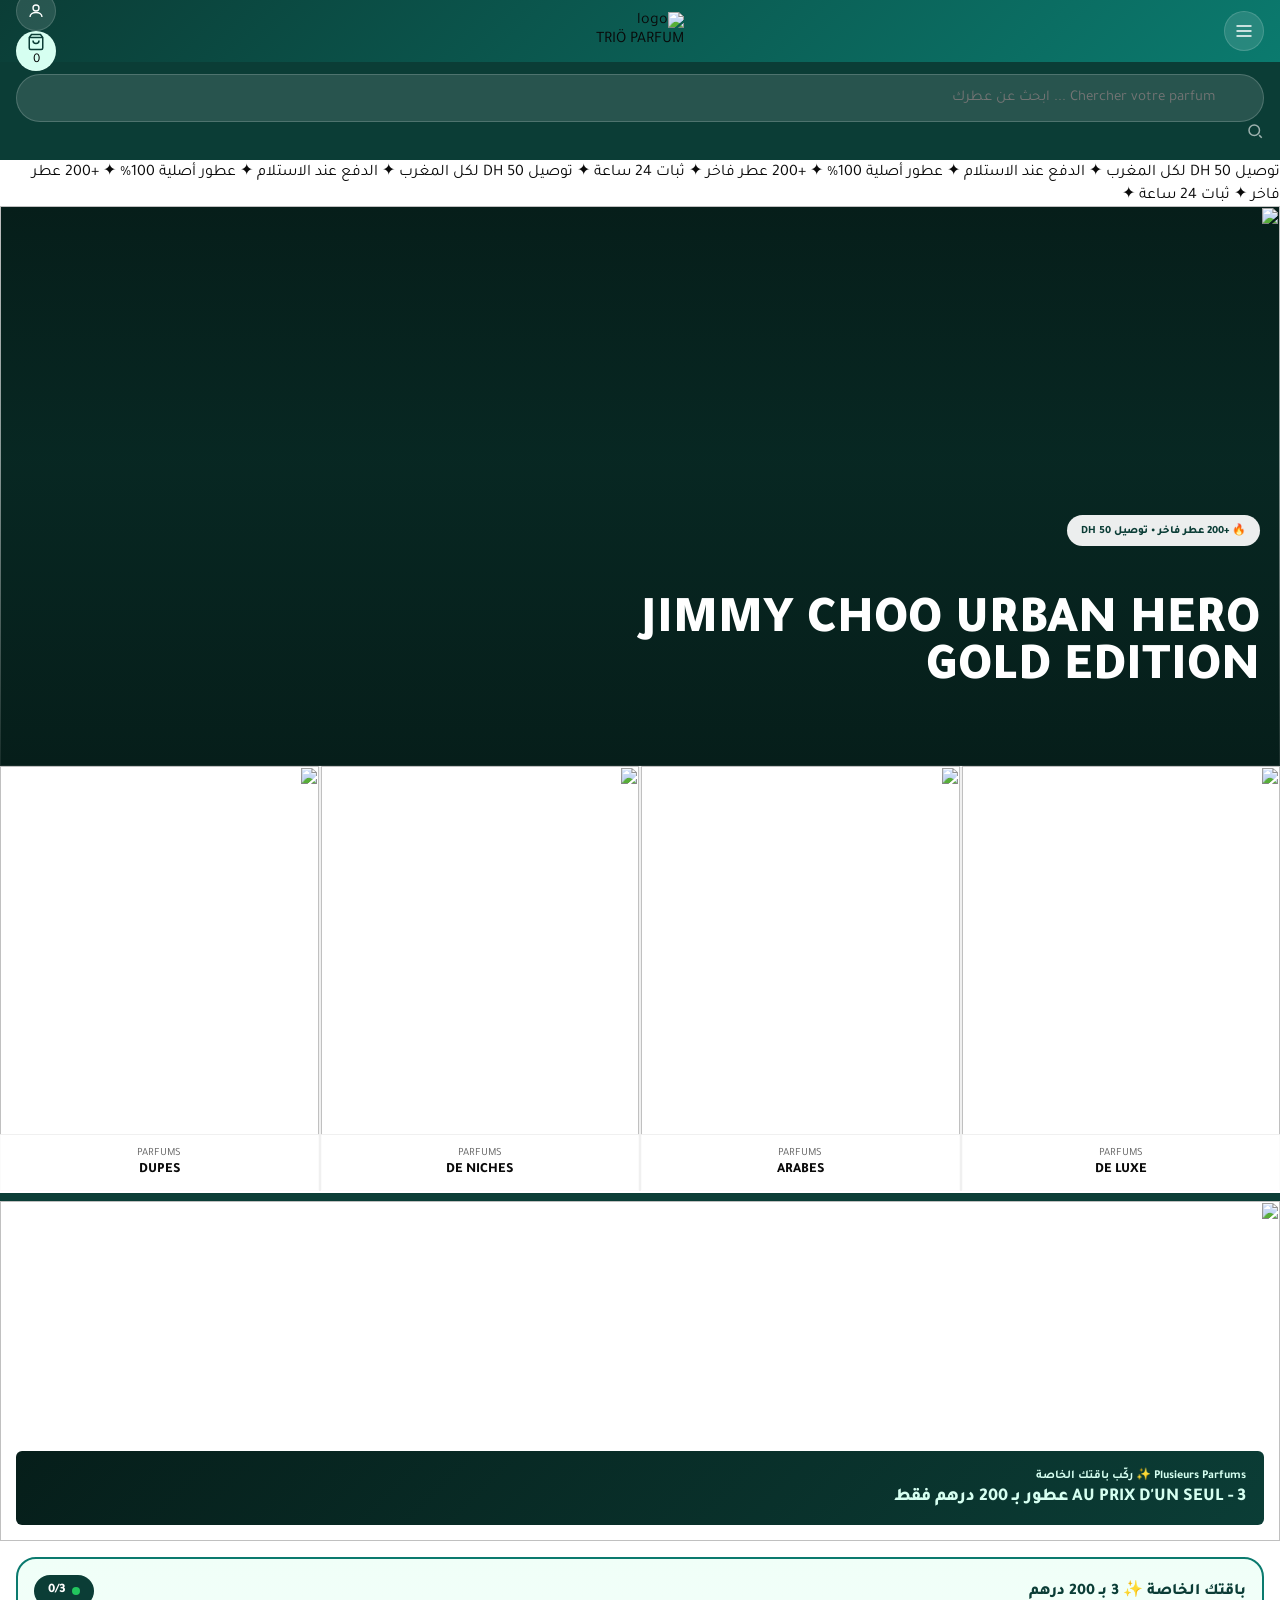
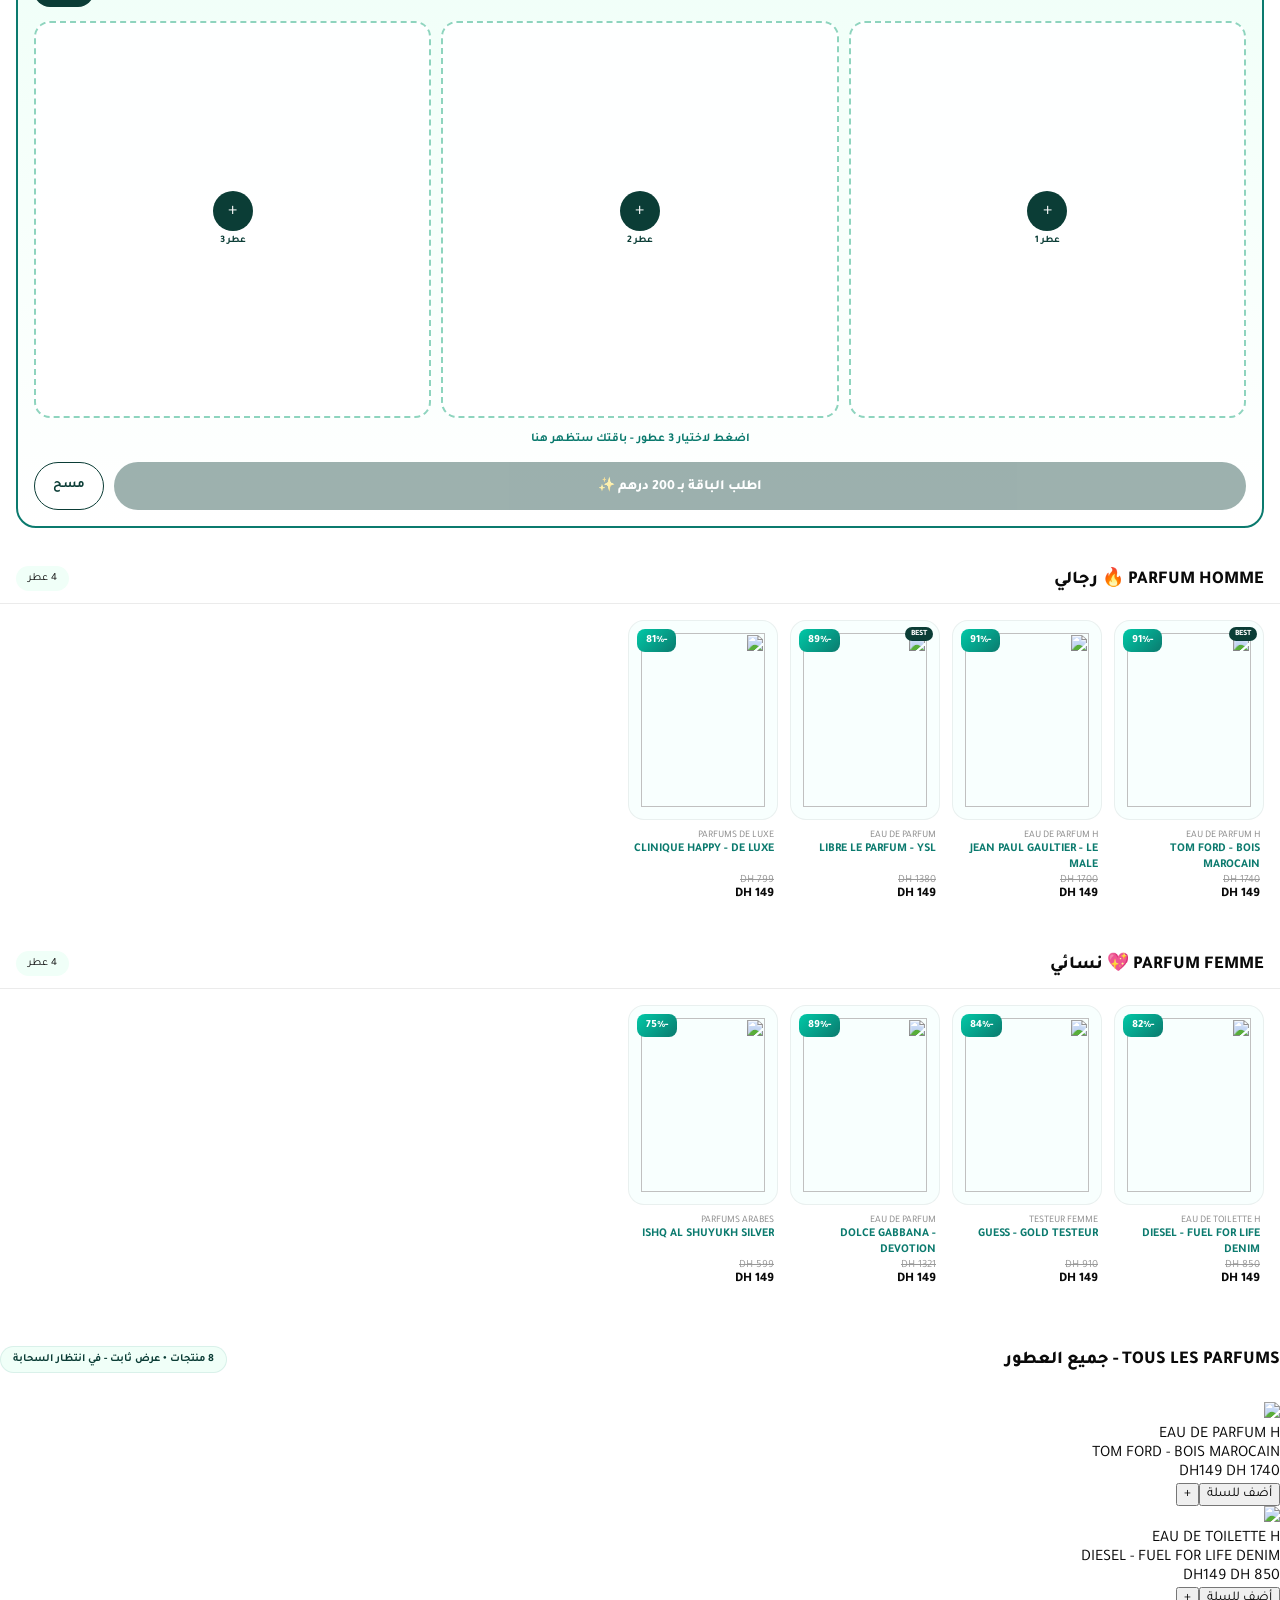
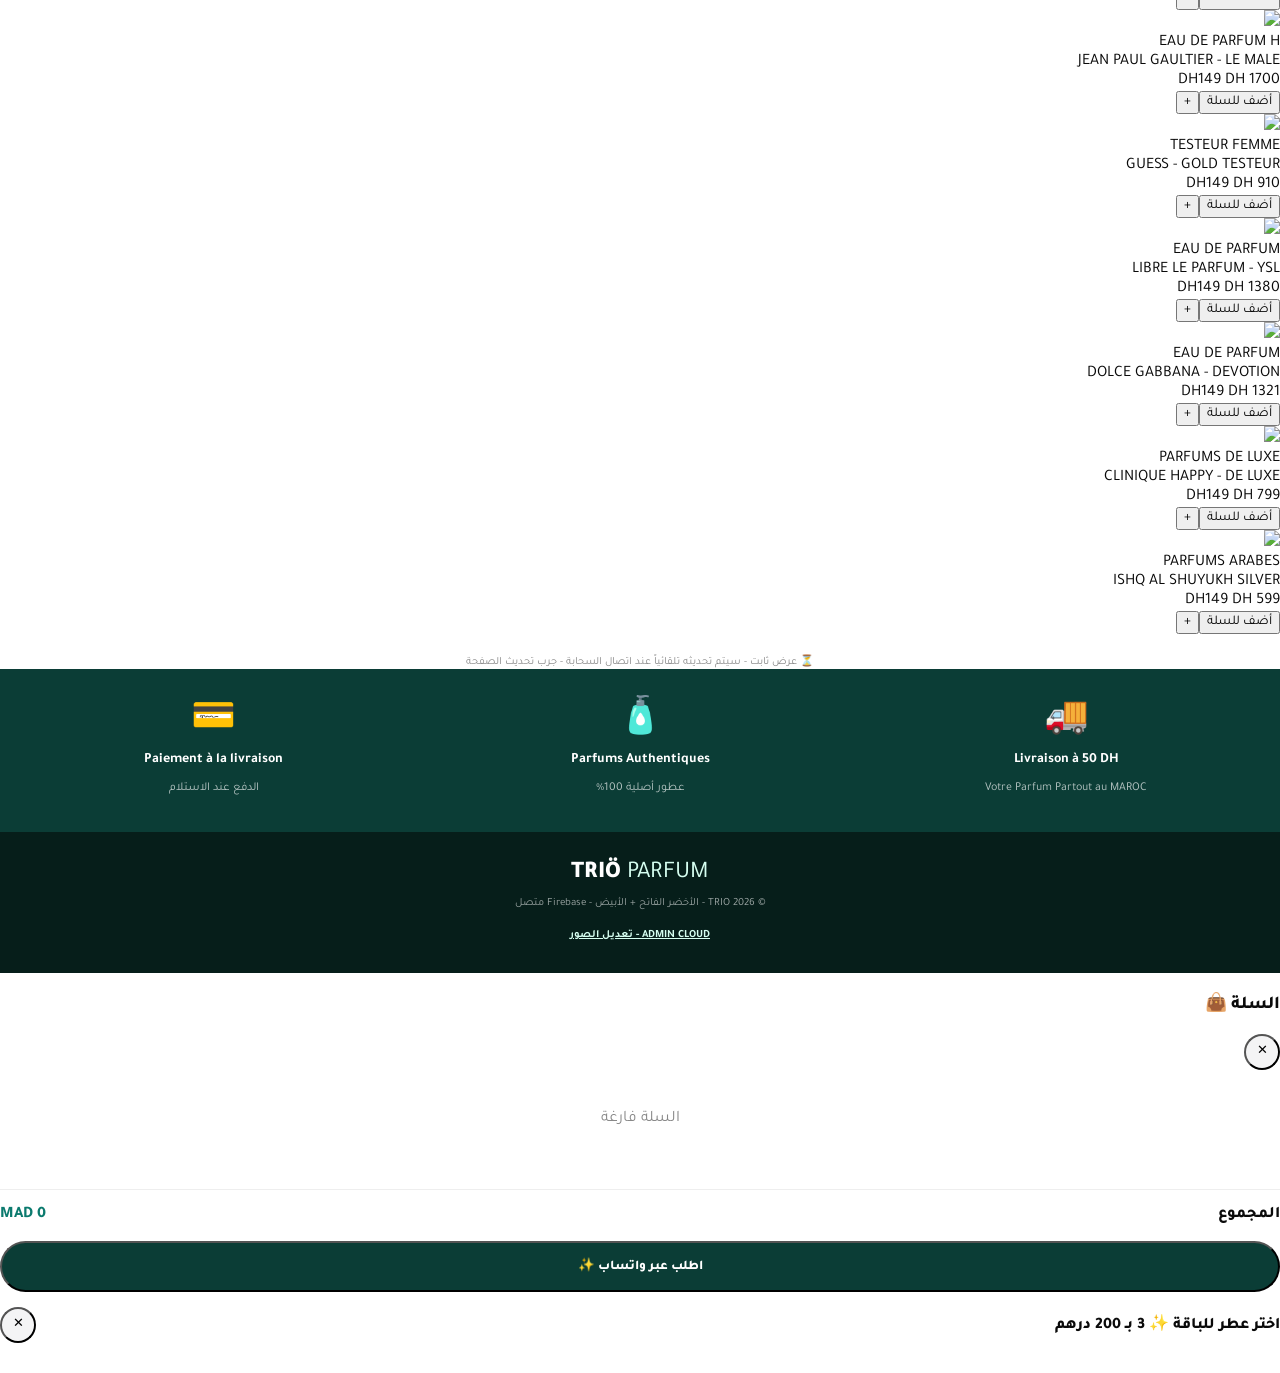
==== commit 1a0bca43: "Add files via upload" ====
--- a/index.html
+++ b/index.html
@@ -1,149 +1,378 @@
 <!DOCTYPE html>
 <html lang="ar" dir="rtl">
 <head>
-    <meta charset="UTF-8">
-    <meta name="viewport" content="width=device-width, initial-scale=1.0">
-    <title>متجر العطور الفاخرة | Royal Perfumes</title>
-    <script src="https://cdn.tailwindcss.com"></script>
-    <link rel="stylesheet" href="https://cdnjs.cloudflare.com/ajax/libs/font-awesome/6.4.0/css/all.min.css">
-    <link href="https://fonts.googleapis.com/css2?family=Cairo:wght@300;400;600;700;900&display=swap" rel="stylesheet">
-    <style>
-        body { font-family: 'Cairo', sans-serif; background-color: #0d0f12; color: #f3f4f6; }
-        .gold-gradient { background: linear-gradient(135deg, #d4af37 0%, #f3e5ab 50%, #aa771c 100%); }
-        .gold-text { background: linear-gradient(135deg, #d4af37, #f3e5ab, #aa771c); -webkit-background-clip: text; -webkit-text-fill-color: transparent; }
-        .glass-card { background: rgba(255, 255, 255, 0.03); backdrop-filter: blur(10px); border: 1px solid rgba(212, 175, 55, 0.2); }
-    </style>
+<meta charset="UTF-8">
+<meta name="viewport" content="width=device-width,initial-scale=1.0">
+<title>TRIO PARFUM - FIXED - Firebase Linked</title>
+<script src="https://cdn.tailwindcss.com"></script>
+<link href="https://fonts.googleapis.com/css2?family=Tajawal:wght@500;700;800;900&display=swap" rel="stylesheet">
+<script type="importmap">{"imports":{"firebase/app":"https://www.gstatic.com/firebasejs/10.12.2/firebase-app.js","firebase/firestore":"https://www.gstatic.com/firebasejs/10.12.2/firebase-firestore.js"}}</script>
+<style>
+*{font-family:'Tajawal',sans-serif;box-sizing:border-box}
+body{background:#fff;color:#0a0a0a;margin:0}
+.header-top{background:linear-gradient(135deg,#0B3D36 0%,#0B7A6E 100%);height:62px;display:flex;align-items:center;justify-content:space-between;padding:0 16px;position:sticky;top:0;z-index:100}
+.logo-big{height:52px;max-width:220px;object-fit:contain}
+.icon-btn{width:40px;height:40px;border-radius:50%;background:rgba(255,255,255,.12);display:grid;place-items:center;border:1px solid rgba(255,255,255,.15)}
+.search-bar{background:#0B3D36;padding:12px 16px;position:sticky;top:62px;z-index:90}
+.search-input{background:rgba(255,255,255,.12);border:1px solid rgba(255,255,255,.18);border-radius:999px;padding:14px 48px 14px 20px;width:100%;color:#fff;font-size:15px;outline:none}
+.hero-slider{height:420px;position:relative;overflow:hidden;background:#061E1A}
+@media(min-width:640px){.hero-slider{height:560px}}
+.hero-slide{position:absolute;inset:0;opacity:0;transition:opacity .8s}
+.hero-slide.active{opacity:1}
+.hero-slide img{width:100%;height:100%;object-fit:cover}
+.hero-overlay{position:absolute;inset:0;background:linear-gradient(0deg,rgba(6,30,26,.9) 0%,rgba(11,61,54,.3) 55%,transparent 100%)}
+.hero-content{position:absolute;bottom:28px;left:20px;right:20px}
+.hero-badge{background:rgba(255,255,255,.92);color:#0B3D36;padding:8px 14px;border-radius:999px;font-size:11px;font-weight:800;display:inline-flex;gap:6px;align-items:center;margin-bottom:12px}
+.hero-title{color:#fff;font-size:32px;font-weight:900;line-height:.9}
+@media(min-width:640px){.hero-title{font-size:52px}}
+.cat-grid{display:grid;grid-template-columns:1fr 1fr;gap:2px;background:rgba(0,0,0,.06)}
+@media(min-width:640px){.cat-grid{grid-template-columns:repeat(4,1fr)}}
+.cat-box{aspect-ratio:3/4;position:relative;overflow:hidden;background:#fff}
+.cat-box img{width:100%;height:100%;object-fit:cover}
+.cat-label{position:absolute;bottom:0;left:0;right:0;background:rgba(255,255,255,.94);padding:12px;text-align:center;border-top:1px solid rgba(0,0,0,.06)}
+.cat-label small{font-size:11px;color:#666;display:block}
+.cat-label strong{font-size:14px;font-weight:800;display:block;margin-top:2px}
+.section-head{display:flex;justify-content:space-between;align-items:center;padding:22px 16px 12px;border-bottom:1px solid rgba(0,0,0,.08);background:#fff}
+.section-head h2{font-size:18px;font-weight:800;margin:0}
+.products-scroll{display:flex;gap:12px;overflow-x:auto;padding:16px;scroll-snap-type:x mandatory;scrollbar-width:none;background:#fff}
+.products-scroll::-webkit-scrollbar{display:none}
+.product-mini{min-width:150px;max-width:150px;scroll-snap-align:start;flex-shrink:0;background:#fff}
+.product-mini .img-wrap{aspect-ratio:3/4;background:#f8fffe;border:1px solid rgba(0,0,0,.06);border-radius:16px;position:relative;overflow:hidden}
+.product-mini img{width:100%;height:100%;object-fit:contain;padding:12px}
+.discount-badge{position:absolute;top:8px;left:8px;background:linear-gradient(135deg,#00C9A7,#0B7A6E);color:#fff;font-size:11px;font-weight:800;padding:5px 9px;border-radius:8px}
+.product-mini .info{padding:10px 4px}
+.product-mini .cat{font-size:10px;color:#888}
+.product-mini .name{font-size:12px;font-weight:600;color:#0B7A6E;line-height:1.3;min-height:32px;display:-webkit-box;-webkit-line-clamp:2;-webkit-box-orient:vertical;overflow:hidden}
+.product-mini .price-old{font-size:11px;color:#999;text-decoration:line-through}
+.product-mini .price-new{font-size:13px;font-weight:800}
+.offer-fatin{background:#fff;border-top:8px solid #0B3D36;margin-top:2px}
+.offer-fatin .offer-image{height:340px;position:relative;overflow:hidden}
+.offer-fatin .offer-image img{width:100%;height:100%;object-fit:cover}
+.offer-dark-box{position:absolute;bottom:16px;left:16px;right:16px;background:linear-gradient(135deg,#061E1A,#0B3D36);padding:16px 18px;border-radius:6px}
+.offer-dark-box small{color:#D6FFF1;font-size:12px;font-weight:600;display:block;margin-bottom:4px}
+.offer-dark-box strong{color:#D6FFF1;font-size:18px;font-weight:800;display:block;line-height:1.2}
+.offer-text{padding:20px;background:#fff}
+.offer-builder{background:linear-gradient(180deg,#F0FFF8,#fff);border:2px solid #0B7A6E;border-radius:20px;margin:16px;padding:16px}
+.bundle-grid{display:grid;grid-template-columns:1fr 1fr 1fr;gap:10px}
+.bundle-slot{aspect-ratio:1;border:2px dashed #8ED4BE;border-radius:16px;background:rgba(255,255,255,.9);display:grid;place-items:center;cursor:pointer;position:relative;transition:.3s}
+.bundle-slot:hover{transform:translateY(-3px);box-shadow:0 12px 24px rgba(11,122,110,.12);border-color:#0B7A6E;background:#fff}
+.bundle-slot.filled{border-style:solid;background:#fff;border-color:#0B7A6E}
+.bundle-slot img{width:70%;height:70%;object-fit:contain}
+.trust-grid{background:#0B3D36;display:grid;grid-template-columns:1fr 1fr;gap:1px;padding:1px}
+@media(min-width:640px){.trust-grid{grid-template-columns:1fr 1fr 1fr}}
+.trust-box{background:#0B3D36;padding:24px 16px;text-align:center;color:#fff}
+.footer-dark{background:#061E1A;color:#fff;padding:28px 20px;text-align:center}
+</style>
 </head>
-<body class="bg-gray-950 text-gray-100 min-h-screen flex flex-col">
-
-    <!-- Header -->
-    <nav class="border-b border-amber-500/20 bg-black/60 sticky top-0 z-50 backdrop-blur-md">
-        <div class="max-w-7xl mx-auto px-4 py-4 flex justify-between items-center">
-            <h1 class="text-2xl font-black gold-text tracking-wider"><i class="fa-solid fa-spray-can-sparkles ml-2"></i>ROYAL PARFUM</h1>
-            <a href="admin.html" class="text-xs bg-amber-500/10 text-amber-400 border border-amber-500/30 px-3 py-1.5 rounded-full hover:bg-amber-500 hover:text-black transition">
-                <i class="fa-solid fa-user-shield ml-1"></i> لوحة التحكم
-            </a>
-        </div>
-    </nav>
-
-    <!-- Slider -->
-    <section class="relative overflow-hidden my-6 max-w-7xl mx-auto w-full px-4">
-        <div id="slider-container" class="relative h-[280px] md:h-[400px] rounded-3xl overflow-hidden glass-card flex items-center justify-center">
-            <img id="slider-img" src="https://images.unsplash.com/photo-1592945403244-b3fbafd7f539?q=80&w=1200" class="absolute inset-0 w-full h-full object-cover opacity-50 transition-opacity duration-700" alt="Slider">
-            <div class="relative z-10 text-center p-6">
-                <h2 class="text-3xl md:text-5xl font-extrabold mb-3 gold-text">عالم من الفخامة والعطور الاستثنائية</h2>
-                <p class="text-gray-300 max-w-lg mx-auto text-sm md:text-base">تشكيلة مختارة بعناية تعكس تميزك وحضورك الراقي.</p>
-            </div>
-        </div>
-    </section>
-
-    <!-- Special Offer (3 العطور بـ 200 درهم) -->
-    <section class="max-w-7xl mx-auto px-4 my-6 w-full">
-        <div class="glass-card rounded-3xl p-6 md:p-8 border-2 border-amber-500/40 relative overflow-hidden bg-gradient-to-r from-amber-950/40 via-gray-900 to-amber-950/40">
-            <div class="flex flex-col md:flex-row items-center justify-between gap-6 relative z-10">
-                <div class="text-center md:text-right">
-                    <span class="bg-amber-500 text-black text-xs font-bold px-3 py-1 rounded-full">عرض حظري 🔥</span>
-                    <h3 class="text-2xl md:text-3xl font-extrabold mt-3 gold-text">باك الفخامة: اختر 3 عطور بـ 200 درهم فقط!</h3>
-                    <p class="text-gray-400 mt-1 text-sm">اختر عطورك المفضلة من المجموعات المعروضة بأسفل الصفحة واستفد من العرض.</p>
-                </div>
-                <div class="flex items-center gap-4">
-                    <div class="text-center bg-black/60 p-3 px-5 rounded-2xl border border-amber-500/30">
-                        <span class="text-2xl font-black text-amber-400">200 <span class="text-xs">درهم</span></span>
-                    </div>
-                    <button onclick="alert('تواصل معنا على الواتساب لاختيار عطورك الثلاثة!')" class="gold-gradient text-black font-bold px-6 py-3 rounded-2xl hover:opacity-90 transition">
-                        اطلب العرض الآن
-                    </button>
-                </div>
-            </div>
-        </div>
-    </section>
-
-    <!-- Products Section -->
-    <section class="max-w-7xl mx-auto px-4 my-8 w-full flex-grow">
-        <h3 class="text-xl font-bold mb-6 flex items-center gap-2">
-            <i class="fa-solid fa-gem text-amber-400"></i> منتجاتنا المتاحة
-        </h3>
-        <div id="products-grid" class="grid grid-cols-1 sm:grid-cols-2 lg:grid-cols-3 gap-6">
-            <p class="text-gray-500 col-span-full text-center py-10">جاري تحميل المنتجات...</p>
-        </div>
-    </section>
-
-    <footer class="border-t border-gray-800 bg-black/80 py-6 text-center text-gray-500 text-sm">
-        <p>© 2026 متجر العطور الفاخرة - جميع الحقوق محفوظة.</p>
-    </footer>
-
-    <!-- Firebase Script -->
-    <script type="module">
-        import { initializeApp } from "https://www.gstatic.com/firebasejs/10.8.0/firebase-app.js";
-        import { getFirestore, collection, getDocs, query, orderBy } from "https://www.gstatic.com/firebasejs/10.8.0/firebase-firestore.js";
-
-        const firebaseConfig = {
-            apiKey: "AIzaSyOwrJ2FRONVggeXeKcnuZYOq...",
-            authDomain: "parfum-e53ad.firebaseapp.com",
-            projectId: "parfum-e53ad",
-            storageBucket: "parfum-e53ad.firebasestorage.app",
-            messagingSenderId: "791467480753",
-            appId: "1:791467480753:web:4c370bfe3635a37686f490"
-        };
-
-        const app = initializeApp(firebaseConfig);
-        const db = getFirestore(app);
-
-        // جلب وعرض المنتجات المضافة من الأدمن
-        async function loadProducts() {
-            const grid = document.getElementById('products-grid');
-            try {
-                const q = query(collection(db, "products"), orderBy("createdAt", "desc"));
-                const querySnapshot = await getDocs(q);
-                
-                grid.innerHTML = '';
-                if (querySnapshot.empty) {
-                    grid.innerHTML = '<p class="text-gray-400 col-span-full text-center py-10">لا توجد منتجات حالياً. قم بإضافتها عبر لوحة التحكم.</p>';
-                    return;
-                }
-
-                querySnapshot.forEach((doc) => {
-                    const item = doc.data();
-                    grid.innerHTML += `
-                        <div class="glass-card rounded-2xl overflow-hidden hover:border-amber-500/50 transition duration-300 group">
-                            <div class="h-64 overflow-hidden relative">
-                                <img src="${item.imageUrl}" class="w-full h-full object-cover group-hover:scale-105 transition duration-500" alt="${item.name}">
-                            </div>
-                            <div class="p-5">
-                                <h4 class="font-bold text-lg mb-1 text-white">${item.name}</h4>
-                                <p class="text-gray-400 text-xs mb-4 line-clamp-2">${item.description || 'عطر فاخر ومميز.'}</p>
-                                <div class="flex items-center justify-between">
-                                    <span class="text-amber-400 font-bold text-lg">${item.price} د.م.</span>
-                                    <button class="bg-amber-500/20 text-amber-300 border border-amber-500/30 px-4 py-2 rounded-xl text-sm hover:bg-amber-500 hover:text-black transition">طلب العطر</button>
-                                </div>
-                            </div>
-                        </div>
-                    `;
-                });
-            } catch (e) {
-                grid.innerHTML = '<p class="text-red-400 col-span-full text-center">حدث خطأ في جلب البيانات.</p>';
-            }
+<body>
+
+<div class="header-top">
+  <button class="icon-btn"><svg width="20" height="20" viewBox="0 0 24 24" fill="none" stroke="white" stroke-width="2"><path d="M3 12h18M3 6h18M3 18h18"/></svg></button>
+  <div class="flex items-center gap-2">
+    <img id="logoImg" class="logo-big hidden" alt="logo">
+    <div id="logoText" class="text-white font-black text-[22px]">TRIÖ<span class="font-normal text-[#D6FFF1]"> PARFUM</span></div>
+  </div>
+  <div class="flex gap-2">
+    <button class="icon-btn"><svg width="18" height="18" viewBox="0 0 24 24" fill="none" stroke="white" stroke-width="1.8"><circle cx="12" cy="8" r="4"/><path d="M4 20c0-4 4-6 8-6s8 2 8 6"/></svg></button>
+    <button id="cartBtn" class="icon-btn relative" style="background:#D6FFF1;"><svg width="18" height="18" viewBox="0 0 24 24" fill="none" stroke="#0B3D36" stroke-width="2"><path d="M6 2 3 6v14a2 2 0 0 0 2 2h14a2 2 0 0 0 2-2V6l-3-4Z"/><path d="M3 6h18"/><path d="M16 10a4 4 0 0 1-8 0"/></svg><span id="cartCount" class="absolute -top-1 -right-1 bg-red-500 text-white text-[10px] font-bold w-5 h-5 rounded-full grid place-items-center hidden border-2 border-white">0</span></button>
+  </div>
+</div>
+
+<div class="search-bar">
+  <div class="relative max-w-[700px] mx-auto">
+    <input id="searchInput" class="search-input" placeholder="Chercher votre parfum ... ابحث عن عطرك">
+    <svg class="absolute left-4 top-1/2 -translate-y-1/2" width="18" height="18" viewBox="0 0 24 24" fill="none" stroke="rgba(255,255,255,.6)" stroke-width="2"><circle cx="11" cy="11" r="7"/><path d="M21 21l-3.5-3.5"/></svg>
+  </div>
+</div>
+
+<div class="h-[36px] bg-[#D6FFF1] text-[#0B3D36] flex items-center overflow-hidden border-b border-black/5">
+  <div class="flex gap-8 text-[11px] font-bold whitespace-nowrap" style="animation:marquee 28s linear infinite">
+    <span>توصيل 50 DH لكل المغرب ✦ الدفع عند الاستلام ✦ عطور أصلية 100% ✦ +200 عطر فاخر ✦ ثبات 24 ساعة ✦</span>
+    <span>توصيل 50 DH لكل المغرب ✦ الدفع عند الاستلام ✦ عطور أصلية 100% ✦ +200 عطر فاخر ✦ ثبات 24 ساعة ✦</span>
+  </div>
+</div>
+
+<div id="slider" class="hero-slider">
+  <div class="hero-slide active"><img src="https://images.unsplash.com/photo-1541643600914-78b084683601?auto=format&fit=crop&w=1200&q=80"><div class="hero-overlay"></div><div class="hero-content"><div class="hero-badge">🔥 +200 عطر فاخر • توصيل 50 DH</div><h2 class="hero-title">JIMMY CHOO URBAN HERO<br>GOLD EDITION</h2></div></div>
+  <div class="hero-slide"><img src="https://images.unsplash.com/photo-1594035910387-fea47794261f?auto=format&fit=crop&w=1200&q=80"><div class="hero-overlay"></div><div class="hero-content"><div class="hero-badge">✨ عرض 3 بـ 200 درهم</div><h2 class="hero-title">LIBRE<br>Dans toutes les couleurs</h2></div></div>
+  <div class="hero-slide"><img src="https://images.unsplash.com/photo-1523293182086-7651a899d37f?auto=format&fit=crop&w=1200&q=80"><div class="hero-overlay"></div><div class="hero-content"><div class="hero-badge">⭐ ثبات 24 ساعة</div><h2 class="hero-title">عطرك.. بصمتك<br>التي لا تُنسى ✨</h2></div></div>
+</div>
+<div id="dots" class="flex justify-center gap-2 py-3 bg-white"></div>
+
+<div class="cat-grid">
+  <div class="cat-box"><img src="https://images.unsplash.com/photo-1541643600914-78b084683601?auto=format&fit=crop&w=400&q=80"><div class="cat-label"><small>PARFUMS</small><strong>DE LUXE</strong></div></div>
+  <div class="cat-box"><img src="https://images.unsplash.com/photo-1594035910387-fea47794261f?auto=format&fit=crop&w=400&q=80"><div class="cat-label"><small>PARFUMS</small><strong>ARABES</strong></div></div>
+  <div class="cat-box"><img src="https://images.unsplash.com/photo-1523293182086-7651a899d37f?auto=format&fit=crop&w=400&q=80"><div class="cat-label"><small>PARFUMS</small><strong>DE NICHES</strong></div></div>
+  <div class="cat-box"><img src="https://images.unsplash.com/photo-1594035910387-fea47794261f?auto=format&fit=crop&w=400&q=80"><div class="cat-label"><small>PARFUMS</small><strong>DUPES</strong></div></div>
+</div>
+
+<div class="offer-fatin">
+  <div class="offer-image"><img src="https://images.unsplash.com/photo-1594035910387-fea47794261f?auto=format&fit=crop&w=1200&q=80"><div class="offer-dark-box"><small>Plusieurs Parfums ✨ ركّب باقتك الخاصة</small><strong>AU PRIX D'UN SEUL - 3 عطور بـ 200 درهم فقط</strong></div></div>
+  <div class="offer-builder">
+    <div style="display:flex;justify-content:space-between;align-items:center;margin-bottom:14px"><h4 style="font-size:16px;font-weight:800;color:#0B3D36;margin:0">باقتك الخاصة ✨ 3 بـ 200 درهم</h4><div style="background:#0B3D36;color:#fff;padding:8px 14px;border-radius:999px;font-size:13px;font-weight:800;display:flex;gap:6px;align-items:center"><span style="width:8px;height:8px;background:#22c55e;border-radius:50%;display:inline-block"></span><span id="offerCounter">0/3</span></div></div>
+    <div id="offerSlots" class="bundle-grid"></div>
+    <p id="offerDesc" style="text-align:center;margin-top:14px;font-size:12px;font-weight:600;color:#0B7A6E">اضغط لاختيار 3 عطور - باقتك ستظهر هنا</p>
+    <div style="display:flex;gap:10px;margin-top:16px"><button id="offerOrderBtn" disabled style="flex:1;background:#0B3D36;color:#fff;border:none;border-radius:999px;padding:14px;font-weight:800;font-size:14px;opacity:.4">اطلب الباقة بـ <span id="offerPrice">200</span> درهم ✨</button><button onclick="clearPicks()" style="background:#fff;color:#0B3D36;border:1.5px solid #0B3D36;border-radius:999px;padding:14px 18px;font-weight:700;font-size:13px">مسح</button></div>
+  </div>
+</div>
+
+<div class="relative bg-white mt-2">
+  <div class="section-head"><h2>PARFUM HOMME 🔥 رجالي</h2><span id="hommeCount" style="font-size:11px;background:#F0FFF8;padding:6px 12px;border-radius:999px">...</span></div>
+  <div id="hommeScroll" class="products-scroll"></div>
+</div>
+
+<div class="relative bg-white mt-1">
+  <div class="section-head"><h2>PARFUM FEMME 💖 نسائي</h2><span id="femmeCount" style="font-size:11px;background:#F0FFF8;padding:6px 12px;border-radius:999px">...</span></div>
+  <div id="femmeScroll" class="products-scroll"></div>
+</div>
+
+<section id="gridSection" class="bg-white mt-2 px-4 pb-8">
+  <div style="display:flex;justify-content:space-between;align-items:center;margin-bottom:16px;padding-top:20px">
+    <h2 style="font-size:18px;font-weight:800">TOUS LES PARFUMS - جميع العطور</h2>
+    <span id="prodCount" style="background:#F0FFF8;border:1px solid rgba(11,122,110,.1);padding:6px 12px;border-radius:999px;font-size:11px;font-weight:700;color:#0B3D36">...</span>
+  </div>
+  <div id="grid" class="grid grid-cols-2 lg:grid-cols-4 gap-3"></div>
+  <div id="cloudStatus" style="text-align:center;margin-top:20px;font-size:11px;color:#888"></div>
+</section>
+
+<div class="trust-grid">
+  <div class="trust-box"><div style="font-size:36px">🚚</div><h4 style="font-size:14px;font-weight:700;margin:8px 0 4px">Livraison à 50 DH</h4><p style="font-size:12px;opacity:.7">Votre Parfum Partout au MAROC</p></div>
+  <div class="trust-box"><div style="font-size:36px">🧴</div><h4 style="font-size:14px;font-weight:700;margin:8px 0 4px">Parfums Authentiques</h4><p style="font-size:12px;opacity:.7">عطور أصلية 100%</p></div>
+  <div class="trust-box"><div style="font-size:36px">💳</div><h4 style="font-size:14px;font-weight:700;margin:8px 0 4px">Paiement à la livraison</h4><p style="font-size:12px;opacity:.7">الدفع عند الاستلام</p></div>
+</div>
+
+<footer class="footer-dark"><div style="font-size:24px;font-weight:900">TRIÖ<span style="color:#D6FFF1;font-weight:400"> PARFUM</span></div><p style="font-size:11px;opacity:.6;margin-top:8px">© 2026 TRIO - الأخضر الفاتح + الأبيض - Firebase متصل</p><a href="admin.html" style="color:#D6FFF1;font-size:11px;text-decoration:underline;font-weight:700;margin-top:8px;display:inline-block">ADMIN CLOUD - تعديل الصور</a></footer>
+
+<div id="drawer" class="fixed inset-0 z-50 hidden"><div class="absolute inset-0 bg-black/40" onclick="closeDrawer()"></div><div class="absolute left-0 top-0 h-full w-[90%] max-w-[380px] bg-white p-5 overflow-auto shadow-2xl"><div class="flex justify-between items-center mb-6"><h3 style="font-size:18px;font-weight:800">السلة 👜</h3><button onclick="closeDrawer()" style="width:36px;height:36px;border-radius:50%;background:#f4f4f5;display:grid;place-items:center">✕</button></div><div id="cartList"></div><div style="border-top:1px solid #eee;margin-top:20px;padding-top:16px"><div style="display:flex;justify-content:space-between;font-weight:800;margin-bottom:16px"><span>المجموع</span><span id="cartTotal" style="color:#0B7A6E">0 MAD</span></div><button onclick="order()" style="width:100%;padding:14px;background:#0B3D36;color:#fff;border-radius:999px;font-weight:800">اطلب عبر واتساب ✨</button></div></div></div>
+
+<div id="pickModal" class="fixed inset-0 z-[70] hidden bg-black/40 backdrop-blur-sm p-4 grid place-items-center"><div class="bg-white rounded-[20px] w-full max-w-[560px] p-5 max-h-[80vh] overflow-auto shadow-2xl"><div style="display:flex;justify-content:space-between;align-items:center;margin-bottom:16px"><h4 style="font-weight:800;font-size:16px">اختر عطر للباقة ✨ 3 بـ 200 درهم</h4><button onclick="closePick()" style="width:36px;height:36px;border-radius:50%;background:#f4f4f5;display:grid;place-items:center">✕</button></div><div id="pickGrid" class="grid gap-2"></div></div></div>
+
+<script>
+// GLOBAL STATE - shared between mock and Firebase
+window.products = [
+  {id:'mock1', name:'TOM FORD - BOIS MAROCAIN', price:149, oldPrice:1740, category:'EAU DE PARFUM H', image:'https://images.unsplash.com/photo-1541643600914-78b084683601?auto=format&fit=crop&w=400&q=80', bestseller:true},
+  {id:'mock2', name:'DIESEL - FUEL FOR LIFE DENIM', price:149, oldPrice:850, category:'EAU DE TOILETTE H', image:'https://images.unsplash.com/photo-1594035910387-fea47794261f?auto=format&fit=crop&w=400&q=80'},
+  {id:'mock3', name:'JEAN PAUL GAULTIER - LE MALE', price:149, oldPrice:1700, category:'EAU DE PARFUM H', image:'https://images.unsplash.com/photo-1523293182086-7651a899d37f?auto=format&fit=crop&w=400&q=80'},
+  {id:'mock4', name:'GUESS - GOLD TESTEUR', price:149, oldPrice:910, category:'TESTEUR FEMME', image:'https://images.unsplash.com/photo-1523293182086-7651a899d37f?auto=format&fit=crop&w=400&q=80'},
+  {id:'mock5', name:'LIBRE LE PARFUM - YSL', price:149, oldPrice:1380, category:'EAU DE PARFUM', image:'https://images.unsplash.com/photo-1594035910387-fea47794261f?auto=format&fit=crop&w=400&q=80', bestseller:true},
+  {id:'mock6', name:'DOLCE GABBANA - DEVOTION', price:149, oldPrice:1321, category:'EAU DE PARFUM', image:'https://images.unsplash.com/photo-1594035910387-fea47794261f?auto=format&fit=crop&w=400&q=80'},
+  {id:'mock7', name:'CLINIQUE HAPPY - DE LUXE', price:149, oldPrice:799, category:'PARFUMS DE LUXE', image:'https://images.unsplash.com/photo-1541643600914-78b084683601?auto=format&fit=crop&w=400&q=80'},
+  {id:'mock8', name:'ISHQ AL SHUYUKH SILVER', price:149, oldPrice:599, category:'PARFUMS ARABES', image:'https://images.unsplash.com/photo-1523293182086-7651a899d37f?auto=format&fit=crop&w=400&q=80'}
+];
+window.cart = [];
+window.picks = [];
+window.isFirebaseLoaded = false;
+
+window.getImage = function(p){
+  if(!p) return '';
+  let img = p.imageBase64 || p.image || p.img || p.imageUrl || '';
+  if(img && img.length>10) return img;
+  return p.image || 'https://images.unsplash.com/photo-1541643600914-78b084683601?auto=format&fit=crop&w=400&q=80';
+};
+
+window.miniCard = function(p){
+  const img = window.getImage(p);
+  const disc = Math.round((1 - p.price/(p.oldPrice||p.old||899))*100);
+  const best = p.bestseller ? '<div style="position:absolute;top:6px;right:6px;background:#0B3D36;color:#fff;font-size:8px;font-weight:800;padding:2px 6px;border-radius:999px">BEST</div>' : '';
+  return `<div class="product-mini"><div class="img-wrap"><img src="${img}" loading="lazy"><div class="discount-badge">-${disc}%</div>${best}</div><div class="info"><div class="cat">${p.category||'EAU DE PARFUM'}</div><div class="name">${p.name}</div><div class="price-old">${p.oldPrice||899} DH</div><div class="price-new">${p.price} DH</div></div></div>`;
+};
+
+window.productCard = function(p){
+  const img = window.getImage(p);
+  const disc = Math.round((1 - p.price/(p.oldPrice||p.old||899))*100);
+  const best = p.bestseller ? '<div style="position:absolute;top:8px;right:8px;background:#0B3D36;color:#fff;font-size:9px;font-weight:800;padding:3px 7px;border-radius:999px">BEST</div>' : '';
+  return `<div class="bg-white border border-zinc-100 rounded-[16px] overflow-hidden"><div class="aspect-[3/4] bg-[#F8FFFE] relative"><img src="${img}" class="w-full h-full object-contain p-4" loading="lazy"><div class="discount-badge">-${disc}%</div>${best}</div><div class="p-3"><div class="text-[10px] text-zinc-500">${p.category||'EAU DE PARFUM'}</div><div class="font-bold text-[12px] leading-tight mt-1 min-h-[32px] line-clamp-2">${p.name}</div><div class="flex gap-2 mt-2 items-center"><span class="text-[10px] line-through text-zinc-400">${p.oldPrice||899} DH</span><span class="font-black text-[13px]">${p.price} DH</span></div><div class="flex gap-2 mt-2"><button onclick="addToCart('${p.id}')" class="flex-1 py-2 bg-[#0B3D36] text-white rounded-full text-[11px] font-bold">أضف للسلة</button><button onclick="pickForBundle('${p.id}')" class="w-8 h-8 rounded-full border border-[#0B3D36] grid place-items-center text-[14px] hover:bg-[#0B3D36] hover:text-white transition">+</button></div></div></div>`;
+};
+
+window.renderAll = function(){
+  const grid = document.getElementById('grid');
+  const homme = document.getElementById('hommeScroll');
+  const femme = document.getElementById('femmeScroll');
+  const count = document.getElementById('prodCount');
+  const hommeCount = document.getElementById('hommeCount');
+  const femmeCount = document.getElementById('femmeCount');
+  const status = document.getElementById('cloudStatus');
+  
+  if(!grid) return;
+  
+  grid.innerHTML = window.products.map(p=>window.productCard(p)).join('');
+  
+  const hommeProds = window.products.filter((_,i)=>i%2===0);
+  const femmeProds = window.products.filter((_,i)=>i%2===1);
+  
+  if(homme) homme.innerHTML = hommeProds.map(p=>window.miniCard(p)).join('') || '<div style="padding:20px;color:#888">لا يوجد</div>';
+  if(femme) femme.innerHTML = femmeProds.map(p=>window.miniCard(p)).join('') || '<div style="padding:20px;color:#888">لا يوجد</div>';
+  
+  if(count) count.textContent = window.products.length + ' منتجات • ' + (window.isFirebaseLoaded ? 'سحابة ☁️ حقيقية' : 'عرض ثابت - في انتظار السحابة');
+  if(hommeCount) hommeCount.textContent = hommeProds.length + ' عطر';
+  if(femmeCount) femmeCount.textContent = femmeProds.length + ' عطر';
+  if(status) status.textContent = window.isFirebaseLoaded ? '✅ متصل بالسحابة - الصور من الأدمن' : '⏳ عرض ثابت - سيتم تحديثه تلقائياً عند اتصال السحابة - جرب تحديث الصفحة';
+  
+  window.renderPicks();
+};
+
+window.renderPicks = function(){
+  const slots = document.getElementById('offerSlots');
+  if(!slots) return;
+  slots.innerHTML = [0,1,2].map(i=>{
+    const p = window.picks[i];
+    if(p) return `<div class="bundle-slot filled"><div style="position:absolute;top:6px;left:6px;width:20px;height:20px;background:#0B3D36;color:#fff;border-radius:50%;display:grid;place-items:center;font-size:10px;font-weight:800">${i+1}</div><img src="${window.getImage(p)}"><button onclick="removePick(${i})" style="position:absolute;bottom:4px;right:4px;width:20px;height:20px;background:#fee;color:#ef4444;border-radius:50%;border:none;font-size:12px">×</button></div>`;
+    return `<div class="bundle-slot" onclick="openPick(${i})"><div style="text-align:center"><div style="width:40px;height:40px;background:#0B3D36;color:#fff;border-radius:50%;display:grid;place-items:center;margin:auto;font-size:18px">+</div><div style="font-size:10px;font-weight:700;color:#0B3D36;margin-top:4px">عطر ${i+1}</div></div></div>`;
+  }).join('');
+  const counter = document.getElementById('offerCounter');
+  if(counter) counter.textContent = `${window.picks.length}/3`;
+  const btn = document.getElementById('offerOrderBtn');
+  if(btn){ btn.disabled = window.picks.length!==3; btn.style.opacity = window.picks.length===3?'1':'.4'; }
+};
+
+window.openPick = function(i){
+  const modal = document.getElementById('pickModal');
+  const grid = document.getElementById('pickGrid');
+  if(!modal||!grid) return;
+  modal.classList.remove('hidden');
+  grid.innerHTML = window.products.map(p=>`<button onclick="pickForBundle('${p.id}')" style="display:flex;gap:10px;padding:12px;background:#F0FFF8;border-radius:12px;width:100%;text-align:right;border:1px solid rgba(11,122,110,.1)"><img src="${window.getImage(p)}" style="width:50px;height:50px;border-radius:10px;background:#fff;object-fit:contain;border:1px solid #eee"><div style="flex:1;text-align:right"><div style="font-weight:700;font-size:13px">${p.name}</div><div style="font-size:11px;color:#0B7A6E">${p.price} DH • ${p.category||''}</div></div></button>`).join('');
+};
+window.closePick = ()=>{ const m=document.getElementById('pickModal'); if(m) m.classList.add('hidden'); };
+window.clearPicks = ()=>{ window.picks=[]; window.renderPicks(); };
+window.removePick = i=>{ window.picks.splice(i,1); window.renderPicks(); };
+window.pickForBundle = id=>{
+  const p = window.products.find(x=>x.id===id);
+  if(!p) return;
+  if(window.picks.length>=3) return alert('الباقة مكتملة - 3 فقط');
+  if(window.picks.find(x=>x.id===id)) return alert('موجود بالفعل');
+  window.picks.push(p);
+  window.renderPicks();
+  window.closePick();
+};
+window.addToCart = id=>{
+  const p = window.products.find(x=>x.id===id);
+  if(!p) return;
+  window.cart.push(p);
+  window.updateCart();
+};
+window.updateCart = function(){
+  const c = document.getElementById('cartCount');
+  if(c){ c.textContent=window.cart.length; c.classList.toggle('hidden',window.cart.length===0); }
+  const list = document.getElementById('cartList');
+  if(list) list.innerHTML = window.cart.map((x,i)=>`<div style="display:flex;gap:10px;padding:10px 0;border-bottom:1px solid #eee"><img src="${window.getImage(x)}" style="width:50px;height:50px;border-radius:10px;background:#F0FFF8;object-fit:contain"><div style="flex:1"><div style="font-weight:700;font-size:12px">${x.name}</div><div style="font-size:11px;color:#0B7A6E">${x.price} DH</div></div><button onclick="window.cart.splice(${i},1);window.updateCart()" style="width:28px;height:28px;border-radius:50%;background:#f4f4f5">×</button></div>`).join('') || '<div style="padding:40px;text-align:center;color:#888">السلة فارغة</div>';
+  const total = window.cart.reduce((a,b)=>a+Number(b.price||0),0) + (window.picks.length===3?200:0);
+  const t = document.getElementById('cartTotal');
+  if(t) t.textContent = total + ' MAD';
+};
+window.closeDrawer = ()=>{ const d=document.getElementById('drawer'); if(d) d.classList.add('hidden'); };
+window.order = ()=>{
+  let txt = window.picks.length===3 ? `بغيت الباقة 3 بـ 200 درهم: ${window.picks.map(p=>p.name).join(' + ')}` : `بغيت نطلب: ${window.cart.map(c=>c.name).join(', ')}`;
+  window.open(`https://wa.me/212612345678?text=${encodeURIComponent(txt)}`,'_blank');
+};
+document.getElementById('cartBtn').onclick = ()=>{ const d=document.getElementById('drawer'); if(d) d.classList.remove('hidden'); };
+document.getElementById('offerOrderBtn').onclick = ()=>{ if(window.picks.length===3) window.order(); };
+
+// Search
+const searchInput = document.getElementById('searchInput');
+if(searchInput){
+  searchInput.addEventListener('input', (e)=>{
+    const q = e.target.value.toLowerCase().trim();
+    if(!q){ window.renderAll(); return; }
+    const filtered = window.products.filter(p=> (p.name||'').toLowerCase().includes(q) || (p.category||'').toLowerCase().includes(q));
+    const grid = document.getElementById('grid');
+    if(grid) grid.innerHTML = filtered.map(p=>window.productCard(p)).join('') || '<div class="col-span-full py-20 text-center">لا يوجد نتائج</div>';
+  });
+}
+
+// Slider auto
+let curSlide=0;
+setInterval(()=>{
+  const slides=document.querySelectorAll('.hero-slide');
+  const dots=document.querySelectorAll('#dots button');
+  if(!slides.length) return;
+  slides.forEach((s,i)=>s.classList.toggle('active',i===curSlide));
+  dots.forEach((d,i)=>{d.className=`h-1 rounded-full transition-all ${i===curSlide?'w-10 bg-[#0B3D36]':'w-8 bg-zinc-300'}`});
+  curSlide=(curSlide+1)%slides.length;
+},4000);
+window.goSlide=n=>{
+  curSlide=n;
+  document.querySelectorAll('.hero-slide').forEach((s,i)=>s.classList.toggle('active',i===n));
+  document.querySelectorAll('#dots button').forEach((d,i)=>{d.className=`h-1 rounded-full transition-all ${i===n?'w-10 bg-[#0B3D36]':'w-8 bg-zinc-300'}`});
+};
+
+// Initial render - IMMEDIATE, no spinner
+window.renderAll();
+window.updateCart();
+console.log('TRIO FIXED - Initial render done');
+</script>
+
+<script type="module">
+// FIREBASE - Background sync - will override mock products with real ones from Admin
+import { initializeApp } from 'firebase/app';
+import { getFirestore, collection, onSnapshot, doc } from 'firebase/firestore';
+
+const firebaseConfig={apiKey:"AIzaSyDwrJ2FR0NVggoXeKchu2YGqqam5ZFMZXU",authDomain:"parfum-e53ad.firebaseapp.com",projectId:"parfum-e53ad",storageBucket:"parfum-e53ad.firebasestorage.app",messagingSenderId:"791467480753",appId:"1:791467480753:web:4c370b7e3635a37686f490"};
+
+let db;
+try{
+  db = getFirestore(initializeApp(firebaseConfig));
+  console.log('Firebase init OK');
+}catch(e){
+  console.log('Firebase init failed', e);
+}
+
+if(db){
+  try{
+    onSnapshot(collection(db,'parfums'), snap=>{
+      const all = snap.docs.map(d=>({id:d.id, ...d.data()}));
+      const valid = all.filter(p=>{
+        const n = (p.name||'').toString().trim();
+        if(!n || n==='undefined' || n.length<2) return false;
+        if(!Number(p.price)) return false;
+        const img = p.imageBase64 || p.image || p.img || '';
+        if(!img || img.length<10) return false;
+        return true;
+      });
+      console.log('Firebase parfums:', all.length, 'valid:', valid.length);
+      
+      if(valid.length>0){
+        window.products = valid;
+        window.isFirebaseLoaded = true;
+        window.renderAll();
+        
+        const status = document.getElementById('cloudStatus');
+        if(status) status.innerHTML = `✅ <b>تم تحميل ${valid.length} منتجات من السحابة - صورك الحقيقية من الأدمن</b> • <span style="color:#0B7A6E">الصور الآن من الأدمن وليس الثابتة</span>`;
+        
+        const count = document.getElementById('prodCount');
+        if(count) count.textContent = `${valid.length} منتجات • سحابة ☁️ حقيقية`;
+      } else {
+        console.log('No valid products in Firebase, keeping mock');
+        const status = document.getElementById('cloudStatus');
+        if(status) status.textContent = `⚠️ السحابة فارغة - لا يوجد منتجات صالحة - احذف المنتجات الخاوية من الأدمن (زر حذف الخاوية)`;
+      }
+    }, err=>{
+      console.error('Firebase parfums error', err);
+      const status = document.getElementById('cloudStatus');
+      if(status) status.textContent = `❌ خطأ في تحميل المنتجات من السحابة: ${err.message} - تحقق من قوانين Firestore`;
+    });
+
+    onSnapshot(doc(db,'config','site'), snap=>{
+      if(snap.exists()){
+        const data = snap.data();
+        console.log('Config loaded', data);
+        if(data.logoImage){
+          const img = document.getElementById('logoImg');
+          if(img){ img.src=data.logoImage; img.classList.remove('hidden'); const t=document.getElementById('logoText'); if(t) t.classList.add('hidden'); }
         }
-
-        // جلب صور السلايدر
-        async function loadSlider() {
-            try {
-                const querySnapshot = await getDocs(collection(db, "slider"));
-                const images = [];
-                querySnapshot.forEach(doc => images.push(doc.data().url));
-                if (images.length > 0) {
-                    let idx = 0;
-                    const imgEl = document.getElementById('slider-img');
-                    setInterval(() => {
-                        idx = (idx + 1) % images.length;
-                        imgEl.src = images[idx];
-                    }, 4000);
-                }
-            } catch (e) { console.log(e); }
+        if(data.offerPrice){
+          const op = document.getElementById('offerPrice');
+          if(op) op.textContent = data.offerPrice;
         }
-
-        loadProducts();
-        loadSlider();
-    </script>
+      }
+    });
+
+  }catch(e){
+    console.error('Firebase onSnapshot setup failed', e);
+  }
+} else {
+  console.log('No DB - using mock only');
+}
+</script>
+
 </body>
 </html>
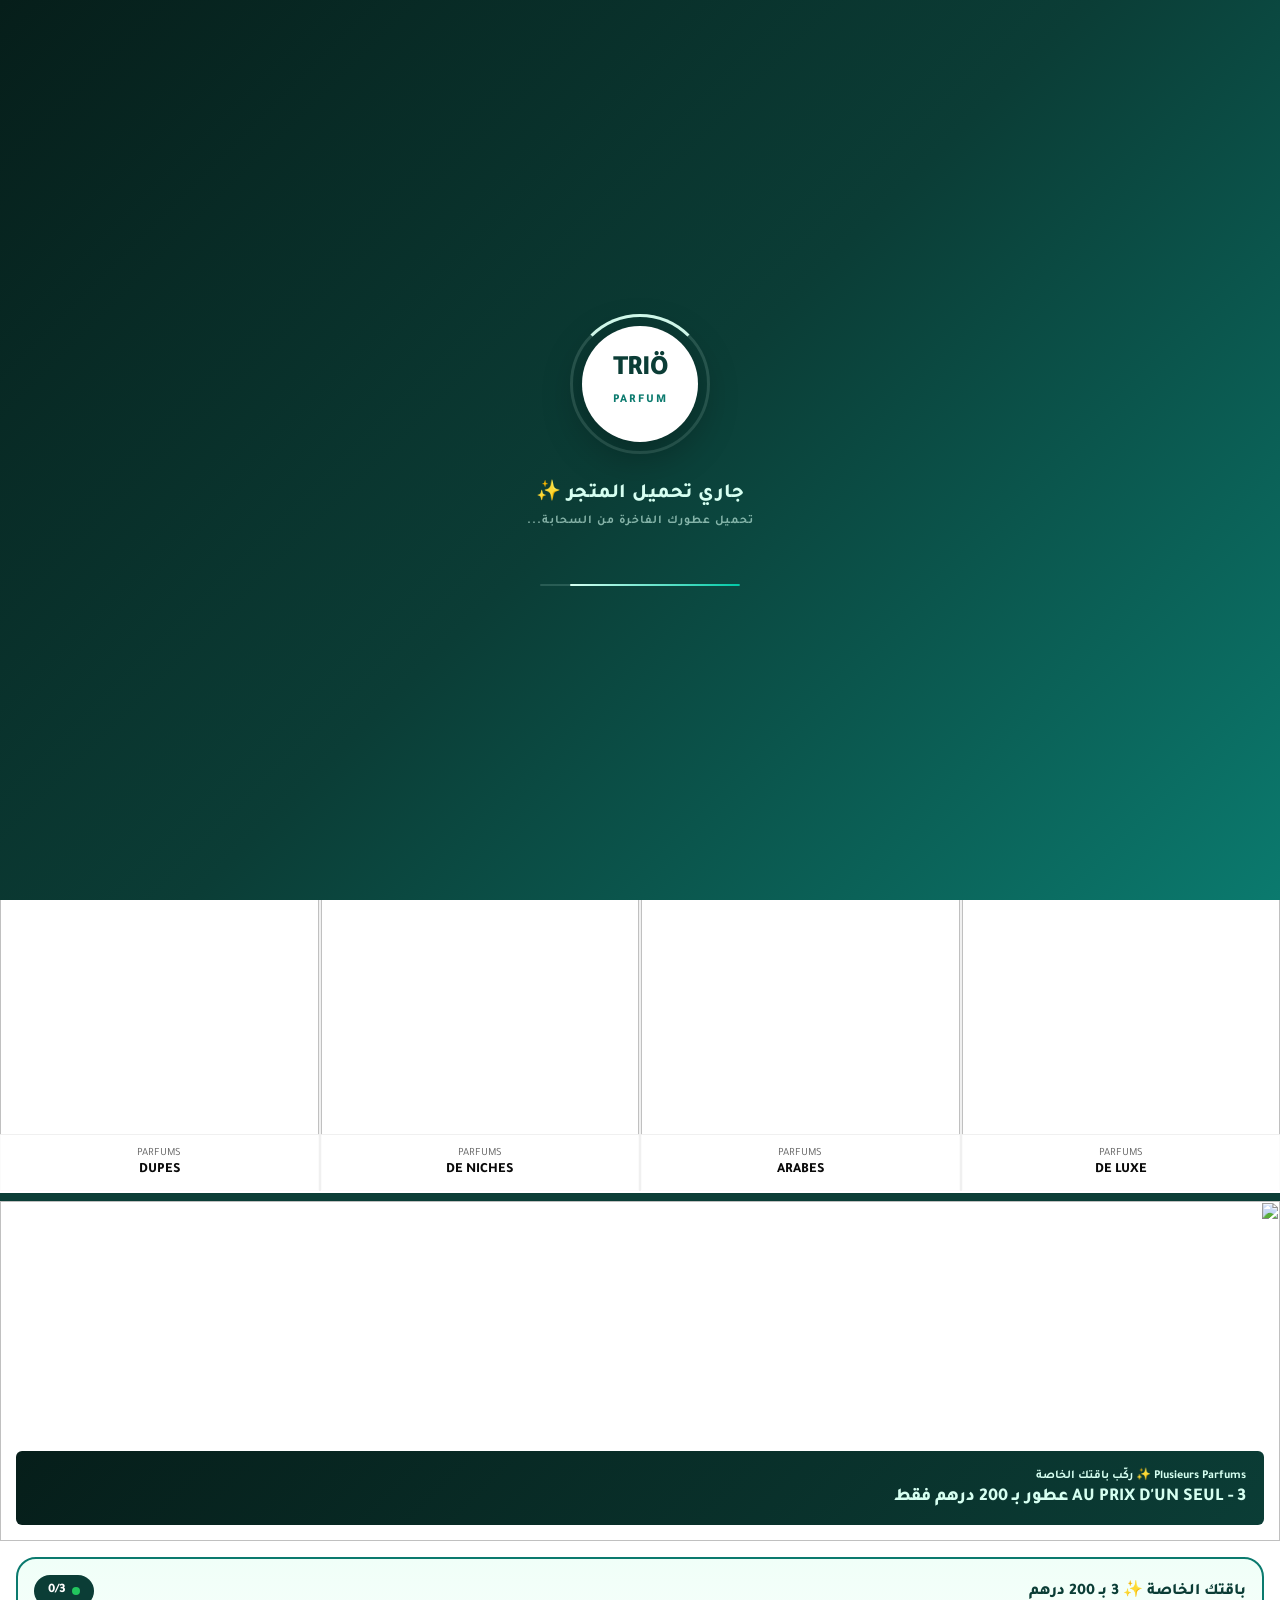
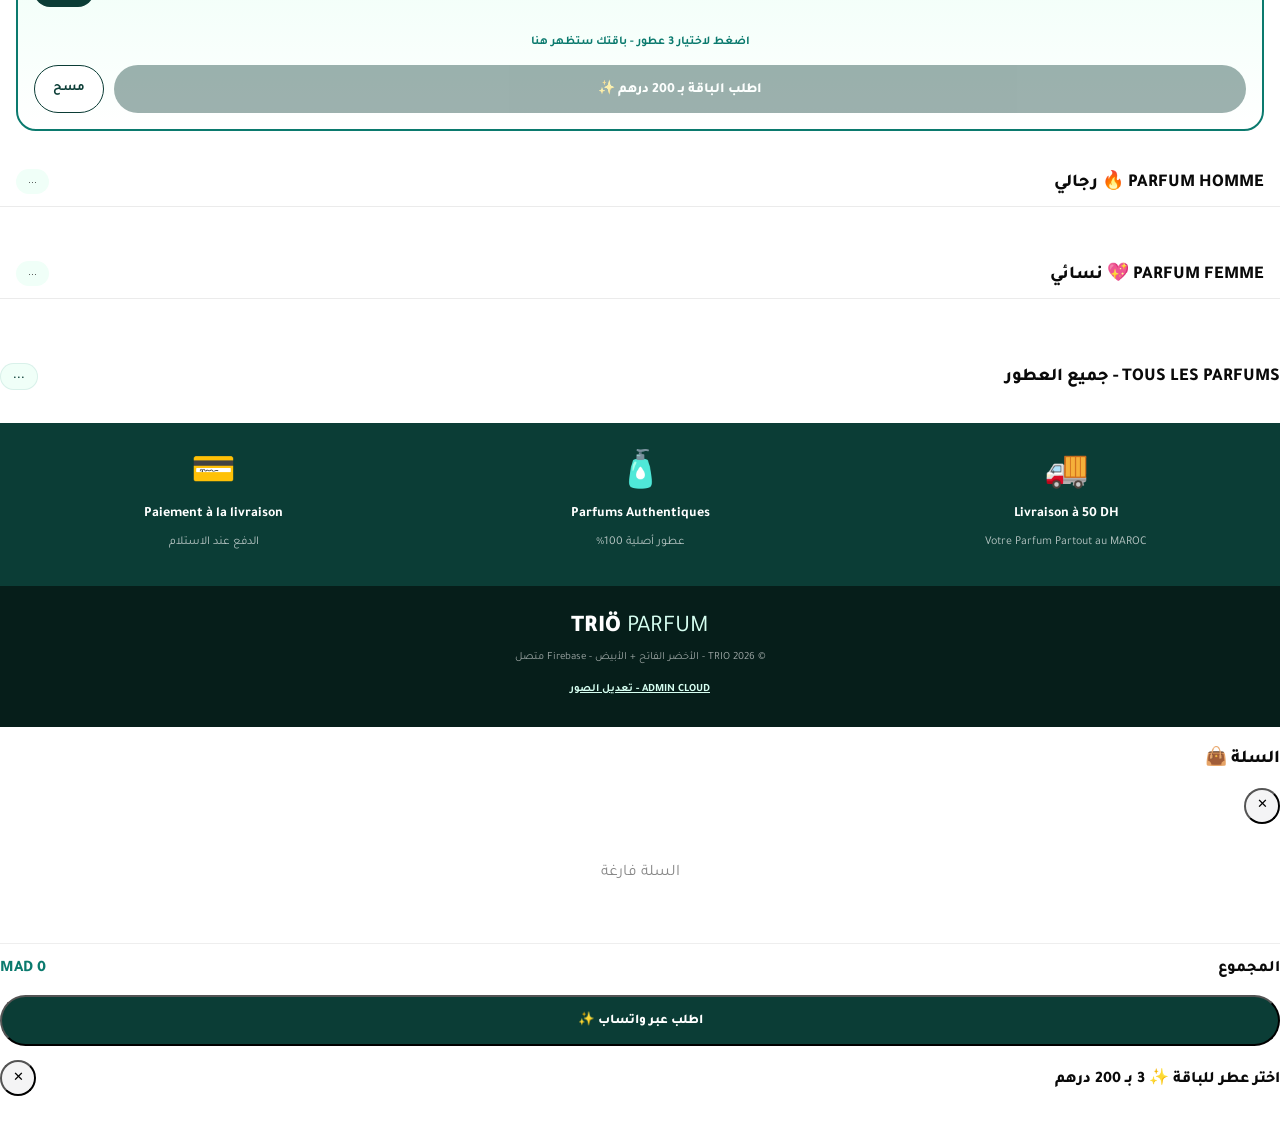
==== commit b98514d4: "Add files via upload" ====
--- a/index.html
+++ b/index.html
@@ -66,6 +66,35 @@
 </head>
 <body>
 
+<!-- EXCITING LOADER - Logo in center -->
+<div id="storeLoader" style="position:fixed;inset:0;z-index:99999;background:linear-gradient(135deg,#061E1A 0%,#0B3D36 50%,#0B7A6E 100%);display:grid;place-items:center;transition:opacity .6s ease, visibility .6s;">
+  <div style="text-align:center;padding:20px">
+    <div style="position:relative;width:140px;height:140px;margin:0 auto 24px">
+      <div style="position:absolute;inset:0;border:3px solid rgba(214,255,241,.15);border-radius:50%"></div>
+      <div style="position:absolute;inset:0;border:3px solid transparent;border-top-color:#D6FFF1;border-radius:50%;animation:spin 1s linear infinite"></div>
+      <div style="position:absolute;inset:12px;background:white;border-radius:50%;display:grid;place-items:center;box-shadow:0 12px 40px rgba(0,0,0,.3);animation:pulse 2s ease-in-out infinite">
+        <div style="font-weight:900;font-size:28px;line-height:1;letter-spacing:-1px"><span style="color:#0B3D36">TRIÖ</span><br><span style="color:#0B7A6E;font-size:12px;font-weight:800;letter-spacing:2px">PARFUM</span></div>
+      </div>
+    </div>
+    <div style="color:#D6FFF1;font-size:20px;font-weight:800;letter-spacing:.5px;margin-bottom:8px;animation:fadeInUp .8s ease">جاري تحميل المتجر ✨</div>
+    <div style="color:rgba(214,255,241,.6);font-size:12px;font-weight:600;letter-spacing:1px;animation:fadeInUp .8s .2s both">تحميل عطورك الفاخرة من السحابة...</div>
+    <div style="margin-top:20px;display:flex;justify-content:center;gap:6px">
+      <div style="width:8px;height:8px;background:#D6FFF1;border-radius:50%;animation:bounce 1.4s infinite ease-in-out both"></div>
+      <div style="width:8px;height:8px;background:#D6FFF1;border-radius:50%;animation:bounce 1.4s infinite ease-in-out .16s both"></div>
+      <div style="width:8px;height:8px;background:#D6FFF1;border-radius:50%;animation:bounce 1.4s infinite ease-in-out .32s both"></div>
+    </div>
+    <div style="margin-top:28px;width:200px;height:2px;background:rgba(214,255,241,.15);border-radius:999px;overflow:hidden;margin-left:auto;margin-right:auto">
+      <div id="loaderBar" style="height:100%;width:0%;background:linear-gradient(90deg,#D6FFF1,#00C9A7);border-radius:999px;transition:width 2.5s ease"></div>
+    </div>
+  </div>
+</div>
+<style>
+@keyframes spin{to{transform:rotate(360deg)}}
+@keyframes pulse{0%,100%{transform:scale(1)}50%{transform:scale(1.05)}}
+@keyframes fadeInUp{from{opacity:0;transform:translateY(10px)}to{opacity:1;transform:translateY(0)}}
+@keyframes bounce{0%,80%,100%{transform:scale(0)}40%{transform:scale(1)}}
+</style>
+
 <div class="header-top">
   <button class="icon-btn"><svg width="20" height="20" viewBox="0 0 24 24" fill="none" stroke="white" stroke-width="2"><path d="M3 12h18M3 6h18M3 18h18"/></svg></button>
   <div class="flex items-center gap-2">
@@ -141,7 +170,7 @@
   <div class="trust-box"><div style="font-size:36px">💳</div><h4 style="font-size:14px;font-weight:700;margin:8px 0 4px">Paiement à la livraison</h4><p style="font-size:12px;opacity:.7">الدفع عند الاستلام</p></div>
 </div>
 
-<footer class="footer-dark"><div style="font-size:24px;font-weight:900">TRIÖ<span style="color:#D6FFF1;font-weight:400"> PARFUM</span></div><p style="font-size:11px;opacity:.6;margin-top:8px">© 2026 TRIO - الأخضر الفاتح + الأبيض - Firebase متصل</p><a href="admin.html" style="color:#D6FFF1;font-size:11px;text-decoration:underline;font-weight:700;margin-top:8px;display:inline-block">ADMIN CLOUD - تعديل الصور</a></footer>
+<footer class="footer-dark"><div style="font-size:24px;font-weight:900">TRIÖ<span style="color:#D6FFF1;font-weight:400"> PARFUM</span></div><p style="font-size:11px;opacity:.6;margin-top:8px">© 2026 TRIO - الأخضر الفاتح + الأبيض - Firebase متصل</p><a href="[data-uri]" style="color:#D6FFF1;font-size:11px;text-decoration:underline;font-weight:700;margin-top:8px;display:inline-block">ADMIN CLOUD - تعديل الصور</a></footer>
 
 <div id="drawer" class="fixed inset-0 z-50 hidden"><div class="absolute inset-0 bg-black/40" onclick="closeDrawer()"></div><div class="absolute left-0 top-0 h-full w-[90%] max-w-[380px] bg-white p-5 overflow-auto shadow-2xl"><div class="flex justify-between items-center mb-6"><h3 style="font-size:18px;font-weight:800">السلة 👜</h3><button onclick="closeDrawer()" style="width:36px;height:36px;border-radius:50%;background:#f4f4f5;display:grid;place-items:center">✕</button></div><div id="cartList"></div><div style="border-top:1px solid #eee;margin-top:20px;padding-top:16px"><div style="display:flex;justify-content:space-between;font-weight:800;margin-bottom:16px"><span>المجموع</span><span id="cartTotal" style="color:#0B7A6E">0 MAD</span></div><button onclick="order()" style="width:100%;padding:14px;background:#0B3D36;color:#fff;border-radius:999px;font-weight:800">اطلب عبر واتساب ✨</button></div></div></div>
 
@@ -295,10 +324,23 @@
   document.querySelectorAll('#dots button').forEach((d,i)=>{d.className=`h-1 rounded-full transition-all ${i===n?'w-10 bg-[#0B3D36]':'w-8 bg-zinc-300'}`});
 };
 
-// Initial render - IMMEDIATE, no spinner
-window.renderAll();
+// Initial render - SHOW LOADER, DON'T SHOW MOCK
 window.updateCart();
-console.log('TRIO FIXED - Initial render done');
+
+// Animate loader bar
+setTimeout(()=>{ const bar=document.getElementById('loaderBar'); if(bar) bar.style.width='85%'; },100);
+console.log('TRIO - Exciting loader shown, waiting for Firebase real products...');
+
+// Fallback: if Firebase doesn't load in 4 sec, hide loader and show mock
+setTimeout(()=>{
+  if(!window.isFirebaseLoaded){
+    console.log('Firebase timeout - showing products');
+    window.renderAll();
+    const loader=document.getElementById('storeLoader');
+    if(loader){ loader.style.opacity='0'; setTimeout(()=>{ loader.style.visibility='hidden'; },600); }
+    const bar=document.getElementById('loaderBar'); if(bar) bar.style.width='100%';
+  }
+},4000);
 </script>
 
 <script type="module">
@@ -333,17 +375,34 @@
       if(valid.length>0){
         window.products = valid;
         window.isFirebaseLoaded = true;
-        window.renderAll();
+        
+        // Exciting loader hide - then show REAL products only
+        const loader=document.getElementById('storeLoader');
+        const bar=document.getElementById('loaderBar');
+        if(bar) bar.style.width='100%';
+        
+        setTimeout(()=>{
+          if(loader){
+            loader.style.opacity='0';
+            setTimeout(()=>{ loader.style.visibility='hidden'; },600);
+          }
+          window.renderAll();
+          console.log('✅ Firebase real products loaded - loader hidden, real products shown');
+        },400);
         
         const status = document.getElementById('cloudStatus');
-        if(status) status.innerHTML = `✅ <b>تم تحميل ${valid.length} منتجات من السحابة - صورك الحقيقية من الأدمن</b> • <span style="color:#0B7A6E">الصور الآن من الأدمن وليس الثابتة</span>`;
+        if(status) status.innerHTML = `✅ <b>تم تحميل ${valid.length} منتجات حقيقية من السحابة</b> • <span style="color:#0B7A6E">صورك من الأدمن</span>`;
         
         const count = document.getElementById('prodCount');
         if(count) count.textContent = `${valid.length} منتجات • سحابة ☁️ حقيقية`;
       } else {
-        console.log('No valid products in Firebase, keeping mock');
+        console.log('No valid products - hide loader and show fallback');
+        window.isFirebaseLoaded = true;
+        const loader=document.getElementById('storeLoader');
+        if(loader){ loader.style.opacity='0'; setTimeout(()=>{ loader.style.visibility='hidden'; },600); }
+        window.renderAll();
         const status = document.getElementById('cloudStatus');
-        if(status) status.textContent = `⚠️ السحابة فارغة - لا يوجد منتجات صالحة - احذف المنتجات الخاوية من الأدمن (زر حذف الخاوية)`;
+        if(status) status.textContent = `⚠️ السحابة فارغة - احذف المنتجات الخاوية من الأدمن`;
       }
     }, err=>{
       console.error('Firebase parfums error', err);
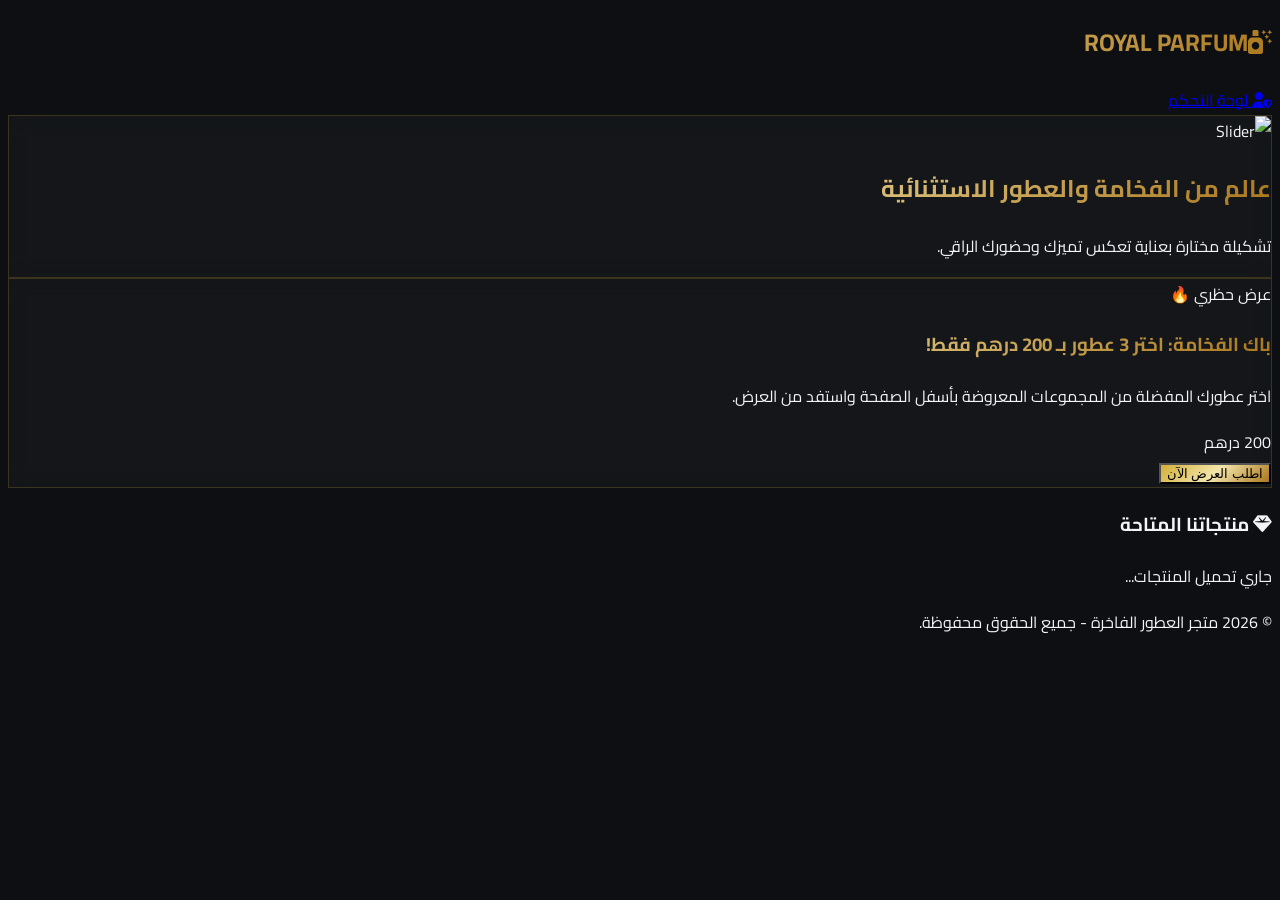
==== commit 05e9da54: "Add files via upload" ====
--- a/index.html
+++ b/index.html
@@ -1,437 +1,149 @@
 <!DOCTYPE html>
 <html lang="ar" dir="rtl">
 <head>
-<meta charset="UTF-8">
-<meta name="viewport" content="width=device-width,initial-scale=1.0">
-<title>TRIO PARFUM - FIXED - Firebase Linked</title>
-<script src="https://cdn.tailwindcss.com"></script>
-<link href="https://fonts.googleapis.com/css2?family=Tajawal:wght@500;700;800;900&display=swap" rel="stylesheet">
-<script type="importmap">{"imports":{"firebase/app":"https://www.gstatic.com/firebasejs/10.12.2/firebase-app.js","firebase/firestore":"https://www.gstatic.com/firebasejs/10.12.2/firebase-firestore.js"}}</script>
-<style>
-*{font-family:'Tajawal',sans-serif;box-sizing:border-box}
-body{background:#fff;color:#0a0a0a;margin:0}
-.header-top{background:linear-gradient(135deg,#0B3D36 0%,#0B7A6E 100%);height:62px;display:flex;align-items:center;justify-content:space-between;padding:0 16px;position:sticky;top:0;z-index:100}
-.logo-big{height:52px;max-width:220px;object-fit:contain}
-.icon-btn{width:40px;height:40px;border-radius:50%;background:rgba(255,255,255,.12);display:grid;place-items:center;border:1px solid rgba(255,255,255,.15)}
-.search-bar{background:#0B3D36;padding:12px 16px;position:sticky;top:62px;z-index:90}
-.search-input{background:rgba(255,255,255,.12);border:1px solid rgba(255,255,255,.18);border-radius:999px;padding:14px 48px 14px 20px;width:100%;color:#fff;font-size:15px;outline:none}
-.hero-slider{height:420px;position:relative;overflow:hidden;background:#061E1A}
-@media(min-width:640px){.hero-slider{height:560px}}
-.hero-slide{position:absolute;inset:0;opacity:0;transition:opacity .8s}
-.hero-slide.active{opacity:1}
-.hero-slide img{width:100%;height:100%;object-fit:cover}
-.hero-overlay{position:absolute;inset:0;background:linear-gradient(0deg,rgba(6,30,26,.9) 0%,rgba(11,61,54,.3) 55%,transparent 100%)}
-.hero-content{position:absolute;bottom:28px;left:20px;right:20px}
-.hero-badge{background:rgba(255,255,255,.92);color:#0B3D36;padding:8px 14px;border-radius:999px;font-size:11px;font-weight:800;display:inline-flex;gap:6px;align-items:center;margin-bottom:12px}
-.hero-title{color:#fff;font-size:32px;font-weight:900;line-height:.9}
-@media(min-width:640px){.hero-title{font-size:52px}}
-.cat-grid{display:grid;grid-template-columns:1fr 1fr;gap:2px;background:rgba(0,0,0,.06)}
-@media(min-width:640px){.cat-grid{grid-template-columns:repeat(4,1fr)}}
-.cat-box{aspect-ratio:3/4;position:relative;overflow:hidden;background:#fff}
-.cat-box img{width:100%;height:100%;object-fit:cover}
-.cat-label{position:absolute;bottom:0;left:0;right:0;background:rgba(255,255,255,.94);padding:12px;text-align:center;border-top:1px solid rgba(0,0,0,.06)}
-.cat-label small{font-size:11px;color:#666;display:block}
-.cat-label strong{font-size:14px;font-weight:800;display:block;margin-top:2px}
-.section-head{display:flex;justify-content:space-between;align-items:center;padding:22px 16px 12px;border-bottom:1px solid rgba(0,0,0,.08);background:#fff}
-.section-head h2{font-size:18px;font-weight:800;margin:0}
-.products-scroll{display:flex;gap:12px;overflow-x:auto;padding:16px;scroll-snap-type:x mandatory;scrollbar-width:none;background:#fff}
-.products-scroll::-webkit-scrollbar{display:none}
-.product-mini{min-width:150px;max-width:150px;scroll-snap-align:start;flex-shrink:0;background:#fff}
-.product-mini .img-wrap{aspect-ratio:3/4;background:#f8fffe;border:1px solid rgba(0,0,0,.06);border-radius:16px;position:relative;overflow:hidden}
-.product-mini img{width:100%;height:100%;object-fit:contain;padding:12px}
-.discount-badge{position:absolute;top:8px;left:8px;background:linear-gradient(135deg,#00C9A7,#0B7A6E);color:#fff;font-size:11px;font-weight:800;padding:5px 9px;border-radius:8px}
-.product-mini .info{padding:10px 4px}
-.product-mini .cat{font-size:10px;color:#888}
-.product-mini .name{font-size:12px;font-weight:600;color:#0B7A6E;line-height:1.3;min-height:32px;display:-webkit-box;-webkit-line-clamp:2;-webkit-box-orient:vertical;overflow:hidden}
-.product-mini .price-old{font-size:11px;color:#999;text-decoration:line-through}
-.product-mini .price-new{font-size:13px;font-weight:800}
-.offer-fatin{background:#fff;border-top:8px solid #0B3D36;margin-top:2px}
-.offer-fatin .offer-image{height:340px;position:relative;overflow:hidden}
-.offer-fatin .offer-image img{width:100%;height:100%;object-fit:cover}
-.offer-dark-box{position:absolute;bottom:16px;left:16px;right:16px;background:linear-gradient(135deg,#061E1A,#0B3D36);padding:16px 18px;border-radius:6px}
-.offer-dark-box small{color:#D6FFF1;font-size:12px;font-weight:600;display:block;margin-bottom:4px}
-.offer-dark-box strong{color:#D6FFF1;font-size:18px;font-weight:800;display:block;line-height:1.2}
-.offer-text{padding:20px;background:#fff}
-.offer-builder{background:linear-gradient(180deg,#F0FFF8,#fff);border:2px solid #0B7A6E;border-radius:20px;margin:16px;padding:16px}
-.bundle-grid{display:grid;grid-template-columns:1fr 1fr 1fr;gap:10px}
-.bundle-slot{aspect-ratio:1;border:2px dashed #8ED4BE;border-radius:16px;background:rgba(255,255,255,.9);display:grid;place-items:center;cursor:pointer;position:relative;transition:.3s}
-.bundle-slot:hover{transform:translateY(-3px);box-shadow:0 12px 24px rgba(11,122,110,.12);border-color:#0B7A6E;background:#fff}
-.bundle-slot.filled{border-style:solid;background:#fff;border-color:#0B7A6E}
-.bundle-slot img{width:70%;height:70%;object-fit:contain}
-.trust-grid{background:#0B3D36;display:grid;grid-template-columns:1fr 1fr;gap:1px;padding:1px}
-@media(min-width:640px){.trust-grid{grid-template-columns:1fr 1fr 1fr}}
-.trust-box{background:#0B3D36;padding:24px 16px;text-align:center;color:#fff}
-.footer-dark{background:#061E1A;color:#fff;padding:28px 20px;text-align:center}
-</style>
+    <meta charset="UTF-8">
+    <meta name="viewport" content="width=device-width, initial-scale=1.0">
+    <title>متجر العطور الفاخرة | Royal Perfumes</title>
+    <script src="https://cdn.tailwindcss.com"></script>
+    <link rel="stylesheet" href="https://cdnjs.cloudflare.com/ajax/libs/font-awesome/6.4.0/css/all.min.css">
+    <link href="https://fonts.googleapis.com/css2?family=Cairo:wght@300;400;600;700;900&display=swap" rel="stylesheet">
+    <style>
+        body { font-family: 'Cairo', sans-serif; background-color: #0d0f12; color: #f3f4f6; }
+        .gold-gradient { background: linear-gradient(135deg, #d4af37 0%, #f3e5ab 50%, #aa771c 100%); }
+        .gold-text { background: linear-gradient(135deg, #d4af37, #f3e5ab, #aa771c); -webkit-background-clip: text; -webkit-text-fill-color: transparent; }
+        .glass-card { background: rgba(255, 255, 255, 0.03); backdrop-filter: blur(10px); border: 1px solid rgba(212, 175, 55, 0.2); }
+    </style>
 </head>
-<body>
+<body class="bg-gray-950 text-gray-100 min-h-screen flex flex-col">
 
-<!-- EXCITING LOADER - Logo in center -->
-<div id="storeLoader" style="position:fixed;inset:0;z-index:99999;background:linear-gradient(135deg,#061E1A 0%,#0B3D36 50%,#0B7A6E 100%);display:grid;place-items:center;transition:opacity .6s ease, visibility .6s;">
-  <div style="text-align:center;padding:20px">
-    <div style="position:relative;width:140px;height:140px;margin:0 auto 24px">
-      <div style="position:absolute;inset:0;border:3px solid rgba(214,255,241,.15);border-radius:50%"></div>
-      <div style="position:absolute;inset:0;border:3px solid transparent;border-top-color:#D6FFF1;border-radius:50%;animation:spin 1s linear infinite"></div>
-      <div style="position:absolute;inset:12px;background:white;border-radius:50%;display:grid;place-items:center;box-shadow:0 12px 40px rgba(0,0,0,.3);animation:pulse 2s ease-in-out infinite">
-        <div style="font-weight:900;font-size:28px;line-height:1;letter-spacing:-1px"><span style="color:#0B3D36">TRIÖ</span><br><span style="color:#0B7A6E;font-size:12px;font-weight:800;letter-spacing:2px">PARFUM</span></div>
-      </div>
-    </div>
-    <div style="color:#D6FFF1;font-size:20px;font-weight:800;letter-spacing:.5px;margin-bottom:8px;animation:fadeInUp .8s ease">جاري تحميل المتجر ✨</div>
-    <div style="color:rgba(214,255,241,.6);font-size:12px;font-weight:600;letter-spacing:1px;animation:fadeInUp .8s .2s both">تحميل عطورك الفاخرة من السحابة...</div>
-    <div style="margin-top:20px;display:flex;justify-content:center;gap:6px">
-      <div style="width:8px;height:8px;background:#D6FFF1;border-radius:50%;animation:bounce 1.4s infinite ease-in-out both"></div>
-      <div style="width:8px;height:8px;background:#D6FFF1;border-radius:50%;animation:bounce 1.4s infinite ease-in-out .16s both"></div>
-      <div style="width:8px;height:8px;background:#D6FFF1;border-radius:50%;animation:bounce 1.4s infinite ease-in-out .32s both"></div>
-    </div>
-    <div style="margin-top:28px;width:200px;height:2px;background:rgba(214,255,241,.15);border-radius:999px;overflow:hidden;margin-left:auto;margin-right:auto">
-      <div id="loaderBar" style="height:100%;width:0%;background:linear-gradient(90deg,#D6FFF1,#00C9A7);border-radius:999px;transition:width 2.5s ease"></div>
-    </div>
-  </div>
-</div>
-<style>
-@keyframes spin{to{transform:rotate(360deg)}}
-@keyframes pulse{0%,100%{transform:scale(1)}50%{transform:scale(1.05)}}
-@keyframes fadeInUp{from{opacity:0;transform:translateY(10px)}to{opacity:1;transform:translateY(0)}}
-@keyframes bounce{0%,80%,100%{transform:scale(0)}40%{transform:scale(1)}}
-</style>
+    <!-- Header -->
+    <nav class="border-b border-amber-500/20 bg-black/60 sticky top-0 z-50 backdrop-blur-md">
+        <div class="max-w-7xl mx-auto px-4 py-4 flex justify-between items-center">
+            <h1 class="text-2xl font-black gold-text tracking-wider"><i class="fa-solid fa-spray-can-sparkles ml-2"></i>ROYAL PARFUM</h1>
+            <a href="admin.html" class="text-xs bg-amber-500/10 text-amber-400 border border-amber-500/30 px-3 py-1.5 rounded-full hover:bg-amber-500 hover:text-black transition">
+                <i class="fa-solid fa-user-shield ml-1"></i> لوحة التحكم
+            </a>
+        </div>
+    </nav>
 
-<div class="header-top">
-  <button class="icon-btn"><svg width="20" height="20" viewBox="0 0 24 24" fill="none" stroke="white" stroke-width="2"><path d="M3 12h18M3 6h18M3 18h18"/></svg></button>
-  <div class="flex items-center gap-2">
-    <img id="logoImg" class="logo-big hidden" alt="logo">
-    <div id="logoText" class="text-white font-black text-[22px]">TRIÖ<span class="font-normal text-[#D6FFF1]"> PARFUM</span></div>
-  </div>
-  <div class="flex gap-2">
-    <button class="icon-btn"><svg width="18" height="18" viewBox="0 0 24 24" fill="none" stroke="white" stroke-width="1.8"><circle cx="12" cy="8" r="4"/><path d="M4 20c0-4 4-6 8-6s8 2 8 6"/></svg></button>
-    <button id="cartBtn" class="icon-btn relative" style="background:#D6FFF1;"><svg width="18" height="18" viewBox="0 0 24 24" fill="none" stroke="#0B3D36" stroke-width="2"><path d="M6 2 3 6v14a2 2 0 0 0 2 2h14a2 2 0 0 0 2-2V6l-3-4Z"/><path d="M3 6h18"/><path d="M16 10a4 4 0 0 1-8 0"/></svg><span id="cartCount" class="absolute -top-1 -right-1 bg-red-500 text-white text-[10px] font-bold w-5 h-5 rounded-full grid place-items-center hidden border-2 border-white">0</span></button>
-  </div>
-</div>
+    <!-- Slider -->
+    <section class="relative overflow-hidden my-6 max-w-7xl mx-auto w-full px-4">
+        <div id="slider-container" class="relative h-[280px] md:h-[400px] rounded-3xl overflow-hidden glass-card flex items-center justify-center">
+            <img id="slider-img" src="https://images.unsplash.com/photo-1592945403244-b3fbafd7f539?q=80&w=1200" class="absolute inset-0 w-full h-full object-cover opacity-50 transition-opacity duration-700" alt="Slider">
+            <div class="relative z-10 text-center p-6">
+                <h2 class="text-3xl md:text-5xl font-extrabold mb-3 gold-text">عالم من الفخامة والعطور الاستثنائية</h2>
+                <p class="text-gray-300 max-w-lg mx-auto text-sm md:text-base">تشكيلة مختارة بعناية تعكس تميزك وحضورك الراقي.</p>
+            </div>
+        </div>
+    </section>
 
-<div class="search-bar">
-  <div class="relative max-w-[700px] mx-auto">
-    <input id="searchInput" class="search-input" placeholder="Chercher votre parfum ... ابحث عن عطرك">
-    <svg class="absolute left-4 top-1/2 -translate-y-1/2" width="18" height="18" viewBox="0 0 24 24" fill="none" stroke="rgba(255,255,255,.6)" stroke-width="2"><circle cx="11" cy="11" r="7"/><path d="M21 21l-3.5-3.5"/></svg>
-  </div>
-</div>
+    <!-- Special Offer (3 العطور بـ 200 درهم) -->
+    <section class="max-w-7xl mx-auto px-4 my-6 w-full">
+        <div class="glass-card rounded-3xl p-6 md:p-8 border-2 border-amber-500/40 relative overflow-hidden bg-gradient-to-r from-amber-950/40 via-gray-900 to-amber-950/40">
+            <div class="flex flex-col md:flex-row items-center justify-between gap-6 relative z-10">
+                <div class="text-center md:text-right">
+                    <span class="bg-amber-500 text-black text-xs font-bold px-3 py-1 rounded-full">عرض حظري 🔥</span>
+                    <h3 class="text-2xl md:text-3xl font-extrabold mt-3 gold-text">باك الفخامة: اختر 3 عطور بـ 200 درهم فقط!</h3>
+                    <p class="text-gray-400 mt-1 text-sm">اختر عطورك المفضلة من المجموعات المعروضة بأسفل الصفحة واستفد من العرض.</p>
+                </div>
+                <div class="flex items-center gap-4">
+                    <div class="text-center bg-black/60 p-3 px-5 rounded-2xl border border-amber-500/30">
+                        <span class="text-2xl font-black text-amber-400">200 <span class="text-xs">درهم</span></span>
+                    </div>
+                    <button onclick="alert('تواصل معنا على الواتساب لاختيار عطورك الثلاثة!')" class="gold-gradient text-black font-bold px-6 py-3 rounded-2xl hover:opacity-90 transition">
+                        اطلب العرض الآن
+                    </button>
+                </div>
+            </div>
+        </div>
+    </section>
 
-<div class="h-[36px] bg-[#D6FFF1] text-[#0B3D36] flex items-center overflow-hidden border-b border-black/5">
-  <div class="flex gap-8 text-[11px] font-bold whitespace-nowrap" style="animation:marquee 28s linear infinite">
-    <span>توصيل 50 DH لكل المغرب ✦ الدفع عند الاستلام ✦ عطور أصلية 100% ✦ +200 عطر فاخر ✦ ثبات 24 ساعة ✦</span>
-    <span>توصيل 50 DH لكل المغرب ✦ الدفع عند الاستلام ✦ عطور أصلية 100% ✦ +200 عطر فاخر ✦ ثبات 24 ساعة ✦</span>
-  </div>
-</div>
+    <!-- Products Section -->
+    <section class="max-w-7xl mx-auto px-4 my-8 w-full flex-grow">
+        <h3 class="text-xl font-bold mb-6 flex items-center gap-2">
+            <i class="fa-solid fa-gem text-amber-400"></i> منتجاتنا المتاحة
+        </h3>
+        <div id="products-grid" class="grid grid-cols-1 sm:grid-cols-2 lg:grid-cols-3 gap-6">
+            <p class="text-gray-500 col-span-full text-center py-10">جاري تحميل المنتجات...</p>
+        </div>
+    </section>
 
-<div id="slider" class="hero-slider">
-  <div class="hero-slide active"><img src="https://images.unsplash.com/photo-1541643600914-78b084683601?auto=format&fit=crop&w=1200&q=80"><div class="hero-overlay"></div><div class="hero-content"><div class="hero-badge">🔥 +200 عطر فاخر • توصيل 50 DH</div><h2 class="hero-title">JIMMY CHOO URBAN HERO<br>GOLD EDITION</h2></div></div>
-  <div class="hero-slide"><img src="https://images.unsplash.com/photo-1594035910387-fea47794261f?auto=format&fit=crop&w=1200&q=80"><div class="hero-overlay"></div><div class="hero-content"><div class="hero-badge">✨ عرض 3 بـ 200 درهم</div><h2 class="hero-title">LIBRE<br>Dans toutes les couleurs</h2></div></div>
-  <div class="hero-slide"><img src="https://images.unsplash.com/photo-1523293182086-7651a899d37f?auto=format&fit=crop&w=1200&q=80"><div class="hero-overlay"></div><div class="hero-content"><div class="hero-badge">⭐ ثبات 24 ساعة</div><h2 class="hero-title">عطرك.. بصمتك<br>التي لا تُنسى ✨</h2></div></div>
-</div>
-<div id="dots" class="flex justify-center gap-2 py-3 bg-white"></div>
+    <footer class="border-t border-gray-800 bg-black/80 py-6 text-center text-gray-500 text-sm">
+        <p>© 2026 متجر العطور الفاخرة - جميع الحقوق محفوظة.</p>
+    </footer>
 
-<div class="cat-grid">
-  <div class="cat-box"><img src="https://images.unsplash.com/photo-1541643600914-78b084683601?auto=format&fit=crop&w=400&q=80"><div class="cat-label"><small>PARFUMS</small><strong>DE LUXE</strong></div></div>
-  <div class="cat-box"><img src="https://images.unsplash.com/photo-1594035910387-fea47794261f?auto=format&fit=crop&w=400&q=80"><div class="cat-label"><small>PARFUMS</small><strong>ARABES</strong></div></div>
-  <div class="cat-box"><img src="https://images.unsplash.com/photo-1523293182086-7651a899d37f?auto=format&fit=crop&w=400&q=80"><div class="cat-label"><small>PARFUMS</small><strong>DE NICHES</strong></div></div>
-  <div class="cat-box"><img src="https://images.unsplash.com/photo-1594035910387-fea47794261f?auto=format&fit=crop&w=400&q=80"><div class="cat-label"><small>PARFUMS</small><strong>DUPES</strong></div></div>
-</div>
+    <!-- Firebase Script -->
+    <script type="module">
+        import { initializeApp } from "https://www.gstatic.com/firebasejs/10.8.0/firebase-app.js";
+        import { getFirestore, collection, getDocs, query, orderBy } from "https://www.gstatic.com/firebasejs/10.8.0/firebase-firestore.js";
 
-<div class="offer-fatin">
-  <div class="offer-image"><img src="https://images.unsplash.com/photo-1594035910387-fea47794261f?auto=format&fit=crop&w=1200&q=80"><div class="offer-dark-box"><small>Plusieurs Parfums ✨ ركّب باقتك الخاصة</small><strong>AU PRIX D'UN SEUL - 3 عطور بـ 200 درهم فقط</strong></div></div>
-  <div class="offer-builder">
-    <div style="display:flex;justify-content:space-between;align-items:center;margin-bottom:14px"><h4 style="font-size:16px;font-weight:800;color:#0B3D36;margin:0">باقتك الخاصة ✨ 3 بـ 200 درهم</h4><div style="background:#0B3D36;color:#fff;padding:8px 14px;border-radius:999px;font-size:13px;font-weight:800;display:flex;gap:6px;align-items:center"><span style="width:8px;height:8px;background:#22c55e;border-radius:50%;display:inline-block"></span><span id="offerCounter">0/3</span></div></div>
-    <div id="offerSlots" class="bundle-grid"></div>
-    <p id="offerDesc" style="text-align:center;margin-top:14px;font-size:12px;font-weight:600;color:#0B7A6E">اضغط لاختيار 3 عطور - باقتك ستظهر هنا</p>
-    <div style="display:flex;gap:10px;margin-top:16px"><button id="offerOrderBtn" disabled style="flex:1;background:#0B3D36;color:#fff;border:none;border-radius:999px;padding:14px;font-weight:800;font-size:14px;opacity:.4">اطلب الباقة بـ <span id="offerPrice">200</span> درهم ✨</button><button onclick="clearPicks()" style="background:#fff;color:#0B3D36;border:1.5px solid #0B3D36;border-radius:999px;padding:14px 18px;font-weight:700;font-size:13px">مسح</button></div>
-  </div>
-</div>
+        const firebaseConfig = {
+            apiKey: "AIzaSyOwrJ2FRONVggeXeKcnuZYOq...",
+            authDomain: "parfum-e53ad.firebaseapp.com",
+            projectId: "parfum-e53ad",
+            storageBucket: "parfum-e53ad.firebasestorage.app",
+            messagingSenderId: "791467480753",
+            appId: "1:791467480753:web:4c370bfe3635a37686f490"
+        };
 
-<div class="relative bg-white mt-2">
-  <div class="section-head"><h2>PARFUM HOMME 🔥 رجالي</h2><span id="hommeCount" style="font-size:11px;background:#F0FFF8;padding:6px 12px;border-radius:999px">...</span></div>
-  <div id="hommeScroll" class="products-scroll"></div>
-</div>
+        const app = initializeApp(firebaseConfig);
+        const db = getFirestore(app);
 
-<div class="relative bg-white mt-1">
-  <div class="section-head"><h2>PARFUM FEMME 💖 نسائي</h2><span id="femmeCount" style="font-size:11px;background:#F0FFF8;padding:6px 12px;border-radius:999px">...</span></div>
-  <div id="femmeScroll" class="products-scroll"></div>
-</div>
+        // جلب وعرض المنتجات المضافة من الأدمن
+        async function loadProducts() {
+            const grid = document.getElementById('products-grid');
+            try {
+                const q = query(collection(db, "products"), orderBy("createdAt", "desc"));
+                const querySnapshot = await getDocs(q);
+                
+                grid.innerHTML = '';
+                if (querySnapshot.empty) {
+                    grid.innerHTML = '<p class="text-gray-400 col-span-full text-center py-10">لا توجد منتجات حالياً. قم بإضافتها عبر لوحة التحكم.</p>';
+                    return;
+                }
 
-<section id="gridSection" class="bg-white mt-2 px-4 pb-8">
-  <div style="display:flex;justify-content:space-between;align-items:center;margin-bottom:16px;padding-top:20px">
-    <h2 style="font-size:18px;font-weight:800">TOUS LES PARFUMS - جميع العطور</h2>
-    <span id="prodCount" style="background:#F0FFF8;border:1px solid rgba(11,122,110,.1);padding:6px 12px;border-radius:999px;font-size:11px;font-weight:700;color:#0B3D36">...</span>
-  </div>
-  <div id="grid" class="grid grid-cols-2 lg:grid-cols-4 gap-3"></div>
-  <div id="cloudStatus" style="text-align:center;margin-top:20px;font-size:11px;color:#888"></div>
-</section>
+                querySnapshot.forEach((doc) => {
+                    const item = doc.data();
+                    grid.innerHTML += `
+                        <div class="glass-card rounded-2xl overflow-hidden hover:border-amber-500/50 transition duration-300 group">
+                            <div class="h-64 overflow-hidden relative">
+                                <img src="${item.imageUrl}" class="w-full h-full object-cover group-hover:scale-105 transition duration-500" alt="${item.name}">
+                            </div>
+                            <div class="p-5">
+                                <h4 class="font-bold text-lg mb-1 text-white">${item.name}</h4>
+                                <p class="text-gray-400 text-xs mb-4 line-clamp-2">${item.description || 'عطر فاخر ومميز.'}</p>
+                                <div class="flex items-center justify-between">
+                                    <span class="text-amber-400 font-bold text-lg">${item.price} د.م.</span>
+                                    <button class="bg-amber-500/20 text-amber-300 border border-amber-500/30 px-4 py-2 rounded-xl text-sm hover:bg-amber-500 hover:text-black transition">طلب العطر</button>
+                                </div>
+                            </div>
+                        </div>
+                    `;
+                });
+            } catch (e) {
+                grid.innerHTML = '<p class="text-red-400 col-span-full text-center">حدث خطأ في جلب البيانات.</p>';
+            }
+        }
 
-<div class="trust-grid">
-  <div class="trust-box"><div style="font-size:36px">🚚</div><h4 style="font-size:14px;font-weight:700;margin:8px 0 4px">Livraison à 50 DH</h4><p style="font-size:12px;opacity:.7">Votre Parfum Partout au MAROC</p></div>
-  <div class="trust-box"><div style="font-size:36px">🧴</div><h4 style="font-size:14px;font-weight:700;margin:8px 0 4px">Parfums Authentiques</h4><p style="font-size:12px;opacity:.7">عطور أصلية 100%</p></div>
-  <div class="trust-box"><div style="font-size:36px">💳</div><h4 style="font-size:14px;font-weight:700;margin:8px 0 4px">Paiement à la livraison</h4><p style="font-size:12px;opacity:.7">الدفع عند الاستلام</p></div>
-</div>
+        // جلب صور السلايدر
+        async function loadSlider() {
+            try {
+                const querySnapshot = await getDocs(collection(db, "slider"));
+                const images = [];
+                querySnapshot.forEach(doc => images.push(doc.data().url));
+                if (images.length > 0) {
+                    let idx = 0;
+                    const imgEl = document.getElementById('slider-img');
+                    setInterval(() => {
+                        idx = (idx + 1) % images.length;
+                        imgEl.src = images[idx];
+                    }, 4000);
+                }
+            } catch (e) { console.log(e); }
+        }
 
-<footer class="footer-dark"><div style="font-size:24px;font-weight:900">TRIÖ<span style="color:#D6FFF1;font-weight:400"> PARFUM</span></div><p style="font-size:11px;opacity:.6;margin-top:8px">© 2026 TRIO - الأخضر الفاتح + الأبيض - Firebase متصل</p><a href="[data-uri]" style="color:#D6FFF1;font-size:11px;text-decoration:underline;font-weight:700;margin-top:8px;display:inline-block">ADMIN CLOUD - تعديل الصور</a></footer>
-
-<div id="drawer" class="fixed inset-0 z-50 hidden"><div class="absolute inset-0 bg-black/40" onclick="closeDrawer()"></div><div class="absolute left-0 top-0 h-full w-[90%] max-w-[380px] bg-white p-5 overflow-auto shadow-2xl"><div class="flex justify-between items-center mb-6"><h3 style="font-size:18px;font-weight:800">السلة 👜</h3><button onclick="closeDrawer()" style="width:36px;height:36px;border-radius:50%;background:#f4f4f5;display:grid;place-items:center">✕</button></div><div id="cartList"></div><div style="border-top:1px solid #eee;margin-top:20px;padding-top:16px"><div style="display:flex;justify-content:space-between;font-weight:800;margin-bottom:16px"><span>المجموع</span><span id="cartTotal" style="color:#0B7A6E">0 MAD</span></div><button onclick="order()" style="width:100%;padding:14px;background:#0B3D36;color:#fff;border-radius:999px;font-weight:800">اطلب عبر واتساب ✨</button></div></div></div>
-
-<div id="pickModal" class="fixed inset-0 z-[70] hidden bg-black/40 backdrop-blur-sm p-4 grid place-items-center"><div class="bg-white rounded-[20px] w-full max-w-[560px] p-5 max-h-[80vh] overflow-auto shadow-2xl"><div style="display:flex;justify-content:space-between;align-items:center;margin-bottom:16px"><h4 style="font-weight:800;font-size:16px">اختر عطر للباقة ✨ 3 بـ 200 درهم</h4><button onclick="closePick()" style="width:36px;height:36px;border-radius:50%;background:#f4f4f5;display:grid;place-items:center">✕</button></div><div id="pickGrid" class="grid gap-2"></div></div></div>
-
-<script>
-// GLOBAL STATE - shared between mock and Firebase
-window.products = [
-  {id:'mock1', name:'TOM FORD - BOIS MAROCAIN', price:149, oldPrice:1740, category:'EAU DE PARFUM H', image:'https://images.unsplash.com/photo-1541643600914-78b084683601?auto=format&fit=crop&w=400&q=80', bestseller:true},
-  {id:'mock2', name:'DIESEL - FUEL FOR LIFE DENIM', price:149, oldPrice:850, category:'EAU DE TOILETTE H', image:'https://images.unsplash.com/photo-1594035910387-fea47794261f?auto=format&fit=crop&w=400&q=80'},
-  {id:'mock3', name:'JEAN PAUL GAULTIER - LE MALE', price:149, oldPrice:1700, category:'EAU DE PARFUM H', image:'https://images.unsplash.com/photo-1523293182086-7651a899d37f?auto=format&fit=crop&w=400&q=80'},
-  {id:'mock4', name:'GUESS - GOLD TESTEUR', price:149, oldPrice:910, category:'TESTEUR FEMME', image:'https://images.unsplash.com/photo-1523293182086-7651a899d37f?auto=format&fit=crop&w=400&q=80'},
-  {id:'mock5', name:'LIBRE LE PARFUM - YSL', price:149, oldPrice:1380, category:'EAU DE PARFUM', image:'https://images.unsplash.com/photo-1594035910387-fea47794261f?auto=format&fit=crop&w=400&q=80', bestseller:true},
-  {id:'mock6', name:'DOLCE GABBANA - DEVOTION', price:149, oldPrice:1321, category:'EAU DE PARFUM', image:'https://images.unsplash.com/photo-1594035910387-fea47794261f?auto=format&fit=crop&w=400&q=80'},
-  {id:'mock7', name:'CLINIQUE HAPPY - DE LUXE', price:149, oldPrice:799, category:'PARFUMS DE LUXE', image:'https://images.unsplash.com/photo-1541643600914-78b084683601?auto=format&fit=crop&w=400&q=80'},
-  {id:'mock8', name:'ISHQ AL SHUYUKH SILVER', price:149, oldPrice:599, category:'PARFUMS ARABES', image:'https://images.unsplash.com/photo-1523293182086-7651a899d37f?auto=format&fit=crop&w=400&q=80'}
-];
-window.cart = [];
-window.picks = [];
-window.isFirebaseLoaded = false;
-
-window.getImage = function(p){
-  if(!p) return '';
-  let img = p.imageBase64 || p.image || p.img || p.imageUrl || '';
-  if(img && img.length>10) return img;
-  return p.image || 'https://images.unsplash.com/photo-1541643600914-78b084683601?auto=format&fit=crop&w=400&q=80';
-};
-
-window.miniCard = function(p){
-  const img = window.getImage(p);
-  const disc = Math.round((1 - p.price/(p.oldPrice||p.old||899))*100);
-  const best = p.bestseller ? '<div style="position:absolute;top:6px;right:6px;background:#0B3D36;color:#fff;font-size:8px;font-weight:800;padding:2px 6px;border-radius:999px">BEST</div>' : '';
-  return `<div class="product-mini"><div class="img-wrap"><img src="${img}" loading="lazy"><div class="discount-badge">-${disc}%</div>${best}</div><div class="info"><div class="cat">${p.category||'EAU DE PARFUM'}</div><div class="name">${p.name}</div><div class="price-old">${p.oldPrice||899} DH</div><div class="price-new">${p.price} DH</div></div></div>`;
-};
-
-window.productCard = function(p){
-  const img = window.getImage(p);
-  const disc = Math.round((1 - p.price/(p.oldPrice||p.old||899))*100);
-  const best = p.bestseller ? '<div style="position:absolute;top:8px;right:8px;background:#0B3D36;color:#fff;font-size:9px;font-weight:800;padding:3px 7px;border-radius:999px">BEST</div>' : '';
-  return `<div class="bg-white border border-zinc-100 rounded-[16px] overflow-hidden"><div class="aspect-[3/4] bg-[#F8FFFE] relative"><img src="${img}" class="w-full h-full object-contain p-4" loading="lazy"><div class="discount-badge">-${disc}%</div>${best}</div><div class="p-3"><div class="text-[10px] text-zinc-500">${p.category||'EAU DE PARFUM'}</div><div class="font-bold text-[12px] leading-tight mt-1 min-h-[32px] line-clamp-2">${p.name}</div><div class="flex gap-2 mt-2 items-center"><span class="text-[10px] line-through text-zinc-400">${p.oldPrice||899} DH</span><span class="font-black text-[13px]">${p.price} DH</span></div><div class="flex gap-2 mt-2"><button onclick="addToCart('${p.id}')" class="flex-1 py-2 bg-[#0B3D36] text-white rounded-full text-[11px] font-bold">أضف للسلة</button><button onclick="pickForBundle('${p.id}')" class="w-8 h-8 rounded-full border border-[#0B3D36] grid place-items-center text-[14px] hover:bg-[#0B3D36] hover:text-white transition">+</button></div></div></div>`;
-};
-
-window.renderAll = function(){
-  const grid = document.getElementById('grid');
-  const homme = document.getElementById('hommeScroll');
-  const femme = document.getElementById('femmeScroll');
-  const count = document.getElementById('prodCount');
-  const hommeCount = document.getElementById('hommeCount');
-  const femmeCount = document.getElementById('femmeCount');
-  const status = document.getElementById('cloudStatus');
-  
-  if(!grid) return;
-  
-  grid.innerHTML = window.products.map(p=>window.productCard(p)).join('');
-  
-  const hommeProds = window.products.filter((_,i)=>i%2===0);
-  const femmeProds = window.products.filter((_,i)=>i%2===1);
-  
-  if(homme) homme.innerHTML = hommeProds.map(p=>window.miniCard(p)).join('') || '<div style="padding:20px;color:#888">لا يوجد</div>';
-  if(femme) femme.innerHTML = femmeProds.map(p=>window.miniCard(p)).join('') || '<div style="padding:20px;color:#888">لا يوجد</div>';
-  
-  if(count) count.textContent = window.products.length + ' منتجات • ' + (window.isFirebaseLoaded ? 'سحابة ☁️ حقيقية' : 'عرض ثابت - في انتظار السحابة');
-  if(hommeCount) hommeCount.textContent = hommeProds.length + ' عطر';
-  if(femmeCount) femmeCount.textContent = femmeProds.length + ' عطر';
-  if(status) status.textContent = window.isFirebaseLoaded ? '✅ متصل بالسحابة - الصور من الأدمن' : '⏳ عرض ثابت - سيتم تحديثه تلقائياً عند اتصال السحابة - جرب تحديث الصفحة';
-  
-  window.renderPicks();
-};
-
-window.renderPicks = function(){
-  const slots = document.getElementById('offerSlots');
-  if(!slots) return;
-  slots.innerHTML = [0,1,2].map(i=>{
-    const p = window.picks[i];
-    if(p) return `<div class="bundle-slot filled"><div style="position:absolute;top:6px;left:6px;width:20px;height:20px;background:#0B3D36;color:#fff;border-radius:50%;display:grid;place-items:center;font-size:10px;font-weight:800">${i+1}</div><img src="${window.getImage(p)}"><button onclick="removePick(${i})" style="position:absolute;bottom:4px;right:4px;width:20px;height:20px;background:#fee;color:#ef4444;border-radius:50%;border:none;font-size:12px">×</button></div>`;
-    return `<div class="bundle-slot" onclick="openPick(${i})"><div style="text-align:center"><div style="width:40px;height:40px;background:#0B3D36;color:#fff;border-radius:50%;display:grid;place-items:center;margin:auto;font-size:18px">+</div><div style="font-size:10px;font-weight:700;color:#0B3D36;margin-top:4px">عطر ${i+1}</div></div></div>`;
-  }).join('');
-  const counter = document.getElementById('offerCounter');
-  if(counter) counter.textContent = `${window.picks.length}/3`;
-  const btn = document.getElementById('offerOrderBtn');
-  if(btn){ btn.disabled = window.picks.length!==3; btn.style.opacity = window.picks.length===3?'1':'.4'; }
-};
-
-window.openPick = function(i){
-  const modal = document.getElementById('pickModal');
-  const grid = document.getElementById('pickGrid');
-  if(!modal||!grid) return;
-  modal.classList.remove('hidden');
-  grid.innerHTML = window.products.map(p=>`<button onclick="pickForBundle('${p.id}')" style="display:flex;gap:10px;padding:12px;background:#F0FFF8;border-radius:12px;width:100%;text-align:right;border:1px solid rgba(11,122,110,.1)"><img src="${window.getImage(p)}" style="width:50px;height:50px;border-radius:10px;background:#fff;object-fit:contain;border:1px solid #eee"><div style="flex:1;text-align:right"><div style="font-weight:700;font-size:13px">${p.name}</div><div style="font-size:11px;color:#0B7A6E">${p.price} DH • ${p.category||''}</div></div></button>`).join('');
-};
-window.closePick = ()=>{ const m=document.getElementById('pickModal'); if(m) m.classList.add('hidden'); };
-window.clearPicks = ()=>{ window.picks=[]; window.renderPicks(); };
-window.removePick = i=>{ window.picks.splice(i,1); window.renderPicks(); };
-window.pickForBundle = id=>{
-  const p = window.products.find(x=>x.id===id);
-  if(!p) return;
-  if(window.picks.length>=3) return alert('الباقة مكتملة - 3 فقط');
-  if(window.picks.find(x=>x.id===id)) return alert('موجود بالفعل');
-  window.picks.push(p);
-  window.renderPicks();
-  window.closePick();
-};
-window.addToCart = id=>{
-  const p = window.products.find(x=>x.id===id);
-  if(!p) return;
-  window.cart.push(p);
-  window.updateCart();
-};
-window.updateCart = function(){
-  const c = document.getElementById('cartCount');
-  if(c){ c.textContent=window.cart.length; c.classList.toggle('hidden',window.cart.length===0); }
-  const list = document.getElementById('cartList');
-  if(list) list.innerHTML = window.cart.map((x,i)=>`<div style="display:flex;gap:10px;padding:10px 0;border-bottom:1px solid #eee"><img src="${window.getImage(x)}" style="width:50px;height:50px;border-radius:10px;background:#F0FFF8;object-fit:contain"><div style="flex:1"><div style="font-weight:700;font-size:12px">${x.name}</div><div style="font-size:11px;color:#0B7A6E">${x.price} DH</div></div><button onclick="window.cart.splice(${i},1);window.updateCart()" style="width:28px;height:28px;border-radius:50%;background:#f4f4f5">×</button></div>`).join('') || '<div style="padding:40px;text-align:center;color:#888">السلة فارغة</div>';
-  const total = window.cart.reduce((a,b)=>a+Number(b.price||0),0) + (window.picks.length===3?200:0);
-  const t = document.getElementById('cartTotal');
-  if(t) t.textContent = total + ' MAD';
-};
-window.closeDrawer = ()=>{ const d=document.getElementById('drawer'); if(d) d.classList.add('hidden'); };
-window.order = ()=>{
-  let txt = window.picks.length===3 ? `بغيت الباقة 3 بـ 200 درهم: ${window.picks.map(p=>p.name).join(' + ')}` : `بغيت نطلب: ${window.cart.map(c=>c.name).join(', ')}`;
-  window.open(`https://wa.me/212612345678?text=${encodeURIComponent(txt)}`,'_blank');
-};
-document.getElementById('cartBtn').onclick = ()=>{ const d=document.getElementById('drawer'); if(d) d.classList.remove('hidden'); };
-document.getElementById('offerOrderBtn').onclick = ()=>{ if(window.picks.length===3) window.order(); };
-
-// Search
-const searchInput = document.getElementById('searchInput');
-if(searchInput){
-  searchInput.addEventListener('input', (e)=>{
-    const q = e.target.value.toLowerCase().trim();
-    if(!q){ window.renderAll(); return; }
-    const filtered = window.products.filter(p=> (p.name||'').toLowerCase().includes(q) || (p.category||'').toLowerCase().includes(q));
-    const grid = document.getElementById('grid');
-    if(grid) grid.innerHTML = filtered.map(p=>window.productCard(p)).join('') || '<div class="col-span-full py-20 text-center">لا يوجد نتائج</div>';
-  });
-}
-
-// Slider auto
-let curSlide=0;
-setInterval(()=>{
-  const slides=document.querySelectorAll('.hero-slide');
-  const dots=document.querySelectorAll('#dots button');
-  if(!slides.length) return;
-  slides.forEach((s,i)=>s.classList.toggle('active',i===curSlide));
-  dots.forEach((d,i)=>{d.className=`h-1 rounded-full transition-all ${i===curSlide?'w-10 bg-[#0B3D36]':'w-8 bg-zinc-300'}`});
-  curSlide=(curSlide+1)%slides.length;
-},4000);
-window.goSlide=n=>{
-  curSlide=n;
-  document.querySelectorAll('.hero-slide').forEach((s,i)=>s.classList.toggle('active',i===n));
-  document.querySelectorAll('#dots button').forEach((d,i)=>{d.className=`h-1 rounded-full transition-all ${i===n?'w-10 bg-[#0B3D36]':'w-8 bg-zinc-300'}`});
-};
-
-// Initial render - SHOW LOADER, DON'T SHOW MOCK
-window.updateCart();
-
-// Animate loader bar
-setTimeout(()=>{ const bar=document.getElementById('loaderBar'); if(bar) bar.style.width='85%'; },100);
-console.log('TRIO - Exciting loader shown, waiting for Firebase real products...');
-
-// Fallback: if Firebase doesn't load in 4 sec, hide loader and show mock
-setTimeout(()=>{
-  if(!window.isFirebaseLoaded){
-    console.log('Firebase timeout - showing products');
-    window.renderAll();
-    const loader=document.getElementById('storeLoader');
-    if(loader){ loader.style.opacity='0'; setTimeout(()=>{ loader.style.visibility='hidden'; },600); }
-    const bar=document.getElementById('loaderBar'); if(bar) bar.style.width='100%';
-  }
-},4000);
-</script>
-
-<script type="module">
-// FIREBASE - Background sync - will override mock products with real ones from Admin
-import { initializeApp } from 'firebase/app';
-import { getFirestore, collection, onSnapshot, doc } from 'firebase/firestore';
-
-const firebaseConfig={apiKey:"AIzaSyDwrJ2FR0NVggoXeKchu2YGqqam5ZFMZXU",authDomain:"parfum-e53ad.firebaseapp.com",projectId:"parfum-e53ad",storageBucket:"parfum-e53ad.firebasestorage.app",messagingSenderId:"791467480753",appId:"1:791467480753:web:4c370b7e3635a37686f490"};
-
-let db;
-try{
-  db = getFirestore(initializeApp(firebaseConfig));
-  console.log('Firebase init OK');
-}catch(e){
-  console.log('Firebase init failed', e);
-}
-
-if(db){
-  try{
-    onSnapshot(collection(db,'parfums'), snap=>{
-      const all = snap.docs.map(d=>({id:d.id, ...d.data()}));
-      const valid = all.filter(p=>{
-        const n = (p.name||'').toString().trim();
-        if(!n || n==='undefined' || n.length<2) return false;
-        if(!Number(p.price)) return false;
-        const img = p.imageBase64 || p.image || p.img || '';
-        if(!img || img.length<10) return false;
-        return true;
-      });
-      console.log('Firebase parfums:', all.length, 'valid:', valid.length);
-      
-      if(valid.length>0){
-        window.products = valid;
-        window.isFirebaseLoaded = true;
-        
-        // Exciting loader hide - then show REAL products only
-        const loader=document.getElementById('storeLoader');
-        const bar=document.getElementById('loaderBar');
-        if(bar) bar.style.width='100%';
-        
-        setTimeout(()=>{
-          if(loader){
-            loader.style.opacity='0';
-            setTimeout(()=>{ loader.style.visibility='hidden'; },600);
-          }
-          window.renderAll();
-          console.log('✅ Firebase real products loaded - loader hidden, real products shown');
-        },400);
-        
-        const status = document.getElementById('cloudStatus');
-        if(status) status.innerHTML = `✅ <b>تم تحميل ${valid.length} منتجات حقيقية من السحابة</b> • <span style="color:#0B7A6E">صورك من الأدمن</span>`;
-        
-        const count = document.getElementById('prodCount');
-        if(count) count.textContent = `${valid.length} منتجات • سحابة ☁️ حقيقية`;
-      } else {
-        console.log('No valid products - hide loader and show fallback');
-        window.isFirebaseLoaded = true;
-        const loader=document.getElementById('storeLoader');
-        if(loader){ loader.style.opacity='0'; setTimeout(()=>{ loader.style.visibility='hidden'; },600); }
-        window.renderAll();
-        const status = document.getElementById('cloudStatus');
-        if(status) status.textContent = `⚠️ السحابة فارغة - احذف المنتجات الخاوية من الأدمن`;
-      }
-    }, err=>{
-      console.error('Firebase parfums error', err);
-      const status = document.getElementById('cloudStatus');
-      if(status) status.textContent = `❌ خطأ في تحميل المنتجات من السحابة: ${err.message} - تحقق من قوانين Firestore`;
-    });
-
-    onSnapshot(doc(db,'config','site'), snap=>{
-      if(snap.exists()){
-        const data = snap.data();
-        console.log('Config loaded', data);
-        if(data.logoImage){
-          const img = document.getElementById('logoImg');
-          if(img){ img.src=data.logoImage; img.classList.remove('hidden'); const t=document.getElementById('logoText'); if(t) t.classList.add('hidden'); }
-        }
-        if(data.offerPrice){
-          const op = document.getElementById('offerPrice');
-          if(op) op.textContent = data.offerPrice;
-        }
-      }
-    });
-
-  }catch(e){
-    console.error('Firebase onSnapshot setup failed', e);
-  }
-} else {
-  console.log('No DB - using mock only');
-}
-</script>
-
+        loadProducts();
+        loadSlider();
+    </script>
 </body>
 </html>
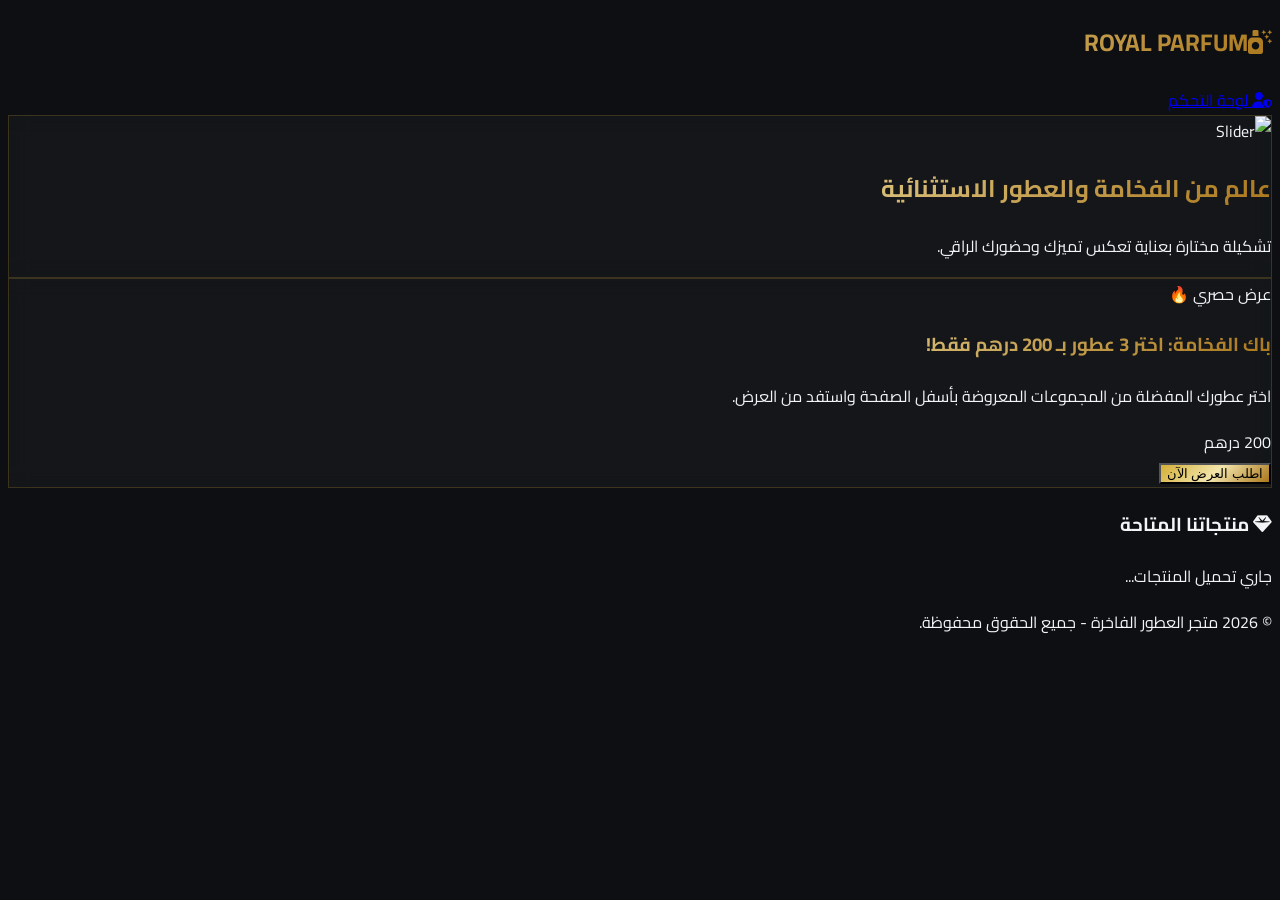
==== commit 415142ca: "Add files via upload" ====
--- a/index.html
+++ b/index.html
@@ -42,7 +42,7 @@
         <div class="glass-card rounded-3xl p-6 md:p-8 border-2 border-amber-500/40 relative overflow-hidden bg-gradient-to-r from-amber-950/40 via-gray-900 to-amber-950/40">
             <div class="flex flex-col md:flex-row items-center justify-between gap-6 relative z-10">
                 <div class="text-center md:text-right">
-                    <span class="bg-amber-500 text-black text-xs font-bold px-3 py-1 rounded-full">عرض حظري 🔥</span>
+                    <span class="bg-amber-500 text-black text-xs font-bold px-3 py-1 rounded-full">عرض حصري 🔥</span>
                     <h3 class="text-2xl md:text-3xl font-extrabold mt-3 gold-text">باك الفخامة: اختر 3 عطور بـ 200 درهم فقط!</h3>
                     <p class="text-gray-400 mt-1 text-sm">اختر عطورك المفضلة من المجموعات المعروضة بأسفل الصفحة واستفد من العرض.</p>
                 </div>
@@ -75,7 +75,7 @@
     <!-- Firebase Script -->
     <script type="module">
         import { initializeApp } from "https://www.gstatic.com/firebasejs/10.8.0/firebase-app.js";
-        import { getFirestore, collection, getDocs, query, orderBy } from "https://www.gstatic.com/firebasejs/10.8.0/firebase-firestore.js";
+        import { getFirestore, collection, getDocs } from "https://www.gstatic.com/firebasejs/10.8.0/firebase-firestore.js";
 
         const firebaseConfig = {
             apiKey: "AIzaSyOwrJ2FRONVggeXeKcnuZYOq...",
@@ -89,12 +89,11 @@
         const app = initializeApp(firebaseConfig);
         const db = getFirestore(app);
 
-        // جلب وعرض المنتجات المضافة من الأدمن
+        // جلب المنتجات (بدون شروط معقدة لضمان جلب كل المنتجات القديمة والجديدة)
         async function loadProducts() {
             const grid = document.getElementById('products-grid');
             try {
-                const q = query(collection(db, "products"), orderBy("createdAt", "desc"));
-                const querySnapshot = await getDocs(q);
+                const querySnapshot = await getDocs(collection(db, "products"));
                 
                 grid.innerHTML = '';
                 if (querySnapshot.empty) {
@@ -104,16 +103,22 @@
 
                 querySnapshot.forEach((doc) => {
                     const item = doc.data();
+                    // المرونة في التعرف على اسم حقل الصورة أو السعر أو الاسم
+                    const img = item.imageUrl || item.image || item.img || 'https://via.placeholder.com/300';
+                    const name = item.name || item.title || 'عطر فاخر';
+                    const price = item.price || '200';
+                    const desc = item.description || item.desc || 'عطر مميز برائحة جذابة وثبات عالي.';
+
                     grid.innerHTML += `
                         <div class="glass-card rounded-2xl overflow-hidden hover:border-amber-500/50 transition duration-300 group">
                             <div class="h-64 overflow-hidden relative">
-                                <img src="${item.imageUrl}" class="w-full h-full object-cover group-hover:scale-105 transition duration-500" alt="${item.name}">
+                                <img src="${img}" class="w-full h-full object-cover group-hover:scale-105 transition duration-500" alt="${name}">
                             </div>
                             <div class="p-5">
-                                <h4 class="font-bold text-lg mb-1 text-white">${item.name}</h4>
-                                <p class="text-gray-400 text-xs mb-4 line-clamp-2">${item.description || 'عطر فاخر ومميز.'}</p>
+                                <h4 class="font-bold text-lg mb-1 text-white">${name}</h4>
+                                <p class="text-gray-400 text-xs mb-4 line-clamp-2">${desc}</p>
                                 <div class="flex items-center justify-between">
-                                    <span class="text-amber-400 font-bold text-lg">${item.price} د.م.</span>
+                                    <span class="text-amber-400 font-bold text-lg">${price} د.م.</span>
                                     <button class="bg-amber-500/20 text-amber-300 border border-amber-500/30 px-4 py-2 rounded-xl text-sm hover:bg-amber-500 hover:text-black transition">طلب العطر</button>
                                 </div>
                             </div>
@@ -121,7 +126,7 @@
                     `;
                 });
             } catch (e) {
-                grid.innerHTML = '<p class="text-red-400 col-span-full text-center">حدث خطأ في جلب البيانات.</p>';
+                grid.innerHTML = '<p class="text-red-400 col-span-full text-center">حدث خطأ في جلب البيانات: ' + e.message + '</p>';
             }
         }
 
@@ -130,7 +135,10 @@
             try {
                 const querySnapshot = await getDocs(collection(db, "slider"));
                 const images = [];
-                querySnapshot.forEach(doc => images.push(doc.data().url));
+                querySnapshot.forEach(doc => {
+                    const data = doc.data();
+                    if (data.url || data.imageUrl) images.push(data.url || data.imageUrl);
+                });
                 if (images.length > 0) {
                     let idx = 0;
                     const imgEl = document.getElementById('slider-img');
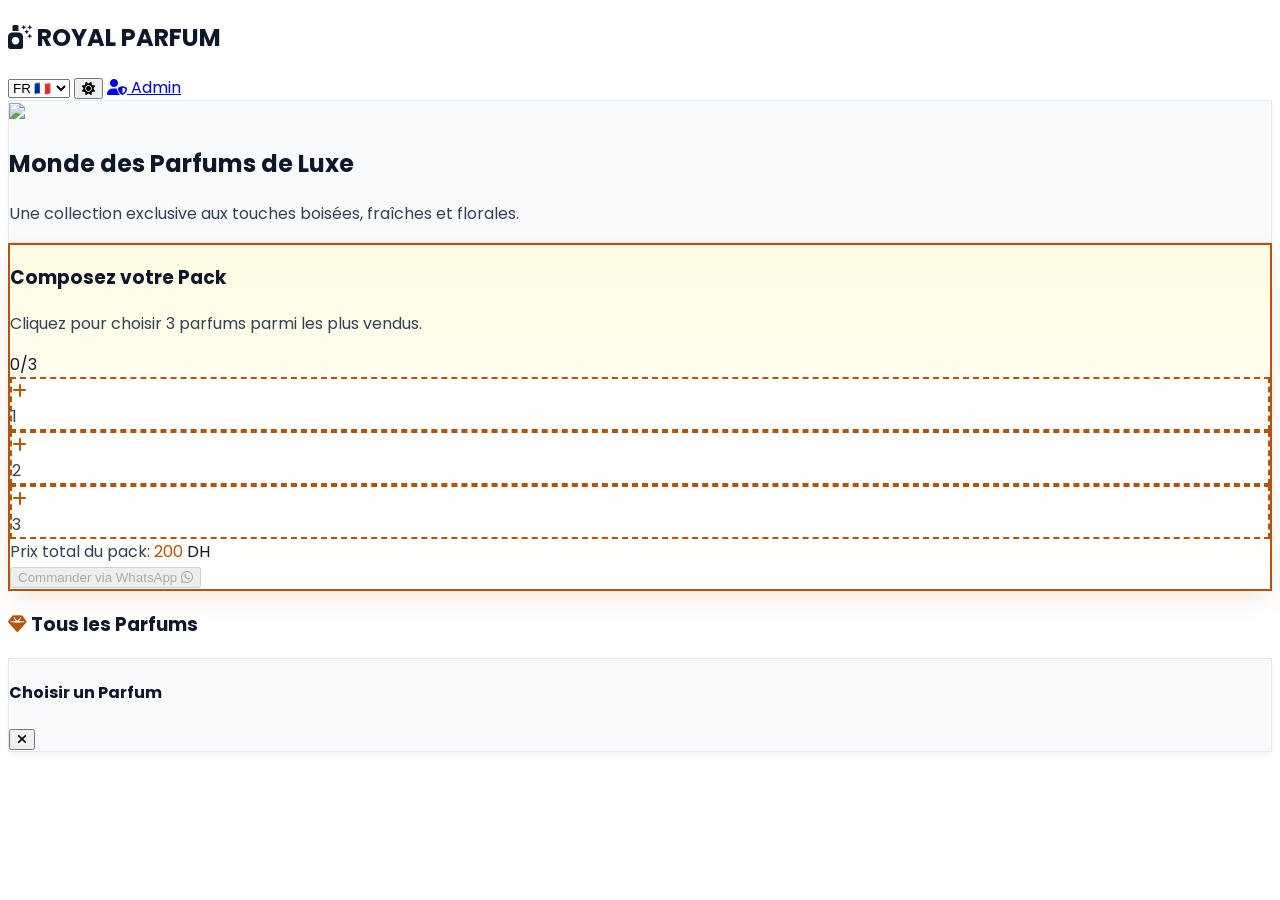
==== commit 3d85e394: "Add files via upload" ====
--- a/index.html
+++ b/index.html
@@ -1,81 +1,182 @@
 <!DOCTYPE html>
-<html lang="ar" dir="rtl">
+<html lang="fr" dir="ltr" class="dark">
 <head>
     <meta charset="UTF-8">
     <meta name="viewport" content="width=device-width, initial-scale=1.0">
-    <title>متجر العطور الفاخرة | Royal Perfumes</title>
+    <title>Royal Perfumes | Parfumerie de Luxe</title>
     <script src="https://cdn.tailwindcss.com"></script>
+    <script>
+        tailwind.config = {
+            darkMode: 'class',
+            theme: {
+                extend: {
+                    colors: {
+                        brandGold: {
+                            400: '#FBBF24',
+                            500: '#D97706',
+                            600: '#B45309',
+                        }
+                    }
+                }
+            }
+        }
+    </script>
     <link rel="stylesheet" href="https://cdnjs.cloudflare.com/ajax/libs/font-awesome/6.4.0/css/all.min.css">
-    <link href="https://fonts.googleapis.com/css2?family=Cairo:wght@300;400;600;700;900&display=swap" rel="stylesheet">
+    <link href="https://fonts.googleapis.com/css2?family=Cairo:wght@400;600;700;800;900&family=Poppins:wght@400;600;700;800;900&display=swap" rel="stylesheet">
     <style>
-        body { font-family: 'Cairo', sans-serif; background-color: #0d0f12; color: #f3f4f6; }
-        .gold-gradient { background: linear-gradient(135deg, #d4af37 0%, #f3e5ab 50%, #aa771c 100%); }
-        .gold-text { background: linear-gradient(135deg, #d4af37, #f3e5ab, #aa771c); -webkit-background-clip: text; -webkit-text-fill-color: transparent; }
-        .glass-card { background: rgba(255, 255, 255, 0.03); backdrop-filter: blur(10px); border: 1px solid rgba(212, 175, 55, 0.2); }
+        body { font-family: 'Poppins', 'Cairo', sans-serif; transition: background-color 0.3s, color 0.3s; }
+        
+        /* 🌙 Dark Mode Theme (أسود ملكي مع خطوط بيضاء وذهبية شديدة الوضوح) */
+        .dark body { background-color: #090a0f; color: #ffffff; }
+        .dark .text-primary-title { color: #ffffff; }
+        .dark .text-secondary-sub { color: #d1d5db; }
+        .dark .gold-accent { color: #f59e0b; }
+        .dark .card-box { background-color: #111827; border: 1px solid #374151; }
+        .dark .pack-box { background: linear-gradient(180deg, #1f2937 0%, #111827 100%); border: 2px solid #d97706; }
+        .dark .slot-card { background-color: #1f2937; border: 2px dashed #d97706; }
+        .dark .slot-card:hover { background-color: #374151; }
+
+        /* ☀️ Light Mode Theme (أبيض ناصع مع خطوط سوداء داكنة وذهبية واضحة جداً) */
+        body:not(.dark) { background-color: #ffffff; color: #0f172a; }
+        body:not(.dark) .text-primary-title { color: #0f172a; }
+        body:not(.dark) .text-secondary-sub { color: #334155; }
+        body:not(.dark) .gold-accent { color: #b45309; }
+        body:not(.dark) .card-box { background-color: #f8fafc; border: 1px solid #e2e8f0; box-shadow: 0 4px 6px -1px rgba(0, 0, 0, 0.05); }
+        body:not(.dark) .pack-box { background: linear-gradient(180deg, #fffbe3 0%, #ffffff 100%); border: 2px solid #b45309; box-shadow: 0 10px 25px -5px rgba(180, 83, 9, 0.15); }
+        body:not(.dark) .slot-card { background-color: #ffffff; border: 2px dashed #b45309; }
+        body:not(.dark) .slot-card:hover { background-color: #fef3c7; }
     </style>
 </head>
-<body class="bg-gray-950 text-gray-100 min-h-screen flex flex-col">
-
-    <!-- Header -->
-    <nav class="border-b border-amber-500/20 bg-black/60 sticky top-0 z-50 backdrop-blur-md">
-        <div class="max-w-7xl mx-auto px-4 py-4 flex justify-between items-center">
-            <h1 class="text-2xl font-black gold-text tracking-wider"><i class="fa-solid fa-spray-can-sparkles ml-2"></i>ROYAL PARFUM</h1>
-            <a href="admin.html" class="text-xs bg-amber-500/10 text-amber-400 border border-amber-500/30 px-3 py-1.5 rounded-full hover:bg-amber-500 hover:text-black transition">
-                <i class="fa-solid fa-user-shield ml-1"></i> لوحة التحكم
-            </a>
+<body class="min-h-screen flex flex-col">
+
+    <!-- Header / Navbar -->
+    <nav class="border-b border-amber-500/30 bg-white dark:bg-gray-950 sticky top-0 z-40 shadow-sm transition-colors duration-300">
+        <div class="max-w-7xl mx-auto px-4 py-3 flex justify-between items-center gap-2">
+            
+            <!-- Logo / Brand -->
+            <div id="nav-brand" class="flex items-center gap-3">
+                <h1 class="text-base sm:text-xl font-black text-amber-600 dark:text-amber-400 flex items-center gap-2">
+                    <i class="fa-solid fa-spray-can-sparkles"></i> <span>ROYAL PARFUM</span>
+                </h1>
+            </div>
+
+            <!-- Controls (Language Switcher + Dark/Light Toggle + Admin Link) -->
+            <div class="flex items-center gap-2 sm:gap-3">
+                
+                <!-- Language Selector -->
+                <select id="lang-select" onchange="changeLanguage(this.value)" class="bg-amber-500/10 text-amber-700 dark:text-amber-400 border border-amber-500/40 text-xs font-extrabold rounded-xl px-2.5 py-1.5 focus:outline-none cursor-pointer">
+                    <option value="FR" selected class="bg-white dark:bg-gray-900 text-black dark:text-white">FR 🇫🇷</option>
+                    <option value="AR" class="bg-white dark:bg-gray-900 text-black dark:text-white">AR 🇲🇦</option>
+                    <option value="EN" class="bg-white dark:bg-gray-900 text-black dark:text-white">EN 🇬🇧</option>
+                </select>
+
+                <!-- Theme Toggle Button -->
+                <button id="theme-toggle" onclick="toggleTheme()" class="w-9 h-9 flex items-center justify-center rounded-xl bg-amber-500/10 border border-amber-500/40 text-amber-700 dark:text-amber-400 hover:bg-amber-500 hover:text-white dark:hover:text-black transition">
+                    <i id="theme-icon" class="fa-solid fa-sun text-sm"></i>
+                </button>
+
+                <!-- Admin Link -->
+                <a href="admin.html" class="text-xs font-bold bg-amber-500/10 text-amber-700 dark:text-amber-400 border border-amber-500/40 px-3 py-1.5 rounded-xl hover:bg-amber-500 hover:text-white dark:hover:text-black transition flex items-center gap-1">
+                    <i class="fa-solid fa-user-shield"></i> <span class="hidden md:inline" data-i18n="admin">Admin</span>
+                </a>
+            </div>
+
         </div>
     </nav>
 
-    <!-- Slider -->
-    <section class="relative overflow-hidden my-6 max-w-7xl mx-auto w-full px-4">
-        <div id="slider-container" class="relative h-[280px] md:h-[400px] rounded-3xl overflow-hidden glass-card flex items-center justify-center">
-            <img id="slider-img" src="https://images.unsplash.com/photo-1592945403244-b3fbafd7f539?q=80&w=1200" class="absolute inset-0 w-full h-full object-cover opacity-50 transition-opacity duration-700" alt="Slider">
-            <div class="relative z-10 text-center p-6">
-                <h2 class="text-3xl md:text-5xl font-extrabold mb-3 gold-text">عالم من الفخامة والعطور الاستثنائية</h2>
-                <p class="text-gray-300 max-w-lg mx-auto text-sm md:text-base">تشكيلة مختارة بعناية تعكس تميزك وحضورك الراقي.</p>
+    <!-- Hero / Slider -->
+    <section class="relative overflow-hidden my-4 max-w-7xl mx-auto w-full px-3 sm:px-6">
+        <div class="relative h-[200px] sm:h-[300px] md:h-[380px] rounded-2xl sm:rounded-3xl overflow-hidden card-box flex items-center justify-center">
+            <img id="slider-img" src="https://images.unsplash.com/photo-1592945403244-b3fbafd7f539?q=80&w=1200" class="absolute inset-0 w-full h-full object-cover opacity-25 dark:opacity-40 transition-opacity duration-700">
+            <div class="relative z-10 text-center p-4">
+                <h2 class="text-2xl sm:text-4xl md:text-5xl font-extrabold mb-2 text-primary-title" data-i18n="heroTitle">Monde des Parfums de Luxe</h2>
+                <p class="text-secondary-sub text-xs sm:text-sm md:text-base font-bold" data-i18n="heroSub">Une collection exclusive aux touches boisées, fraîches et florales.</p>
             </div>
         </div>
     </section>
 
-    <!-- Special Offer (3 العطور بـ 200 درهم) -->
-    <section class="max-w-7xl mx-auto px-4 my-6 w-full">
-        <div class="glass-card rounded-3xl p-6 md:p-8 border-2 border-amber-500/40 relative overflow-hidden bg-gradient-to-r from-amber-950/40 via-gray-900 to-amber-950/40">
-            <div class="flex flex-col md:flex-row items-center justify-between gap-6 relative z-10">
-                <div class="text-center md:text-right">
-                    <span class="bg-amber-500 text-black text-xs font-bold px-3 py-1 rounded-full">عرض حصري 🔥</span>
-                    <h3 class="text-2xl md:text-3xl font-extrabold mt-3 gold-text">باك الفخامة: اختر 3 عطور بـ 200 درهم فقط!</h3>
-                    <p class="text-gray-400 mt-1 text-sm">اختر عطورك المفضلة من المجموعات المعروضة بأسفل الصفحة واستفد من العرض.</p>
-                </div>
-                <div class="flex items-center gap-4">
-                    <div class="text-center bg-black/60 p-3 px-5 rounded-2xl border border-amber-500/30">
-                        <span class="text-2xl font-black text-amber-400">200 <span class="text-xs">درهم</span></span>
+    <!-- ⚡ Pack Builder Section ⚡ -->
+    <section class="max-w-4xl mx-auto px-3 sm:px-6 my-6 w-full">
+        <div class="pack-box rounded-2xl sm:rounded-3xl p-4 sm:p-6 md:p-8 relative">
+            <div class="flex justify-between items-center mb-4 sm:mb-6">
+                <div>
+                    <h3 id="display-offer-title" class="text-lg sm:text-2xl font-black text-primary-title" data-i18n="offerTitle">Composez votre Pack</h3>
+                    <p id="display-offer-sub" class="text-[11px] sm:text-sm text-secondary-sub font-semibold mt-0.5" data-i18n="offerSub">Cliquez pour choisir 3 parfums parmi les plus vendus.</p>
+                </div>
+                <div class="bg-amber-500 text-white dark:text-black font-black px-3.5 py-1.5 rounded-full text-xs shadow" id="bundle-counter">
+                    0/3
+                </div>
+            </div>
+
+            <!-- Slots Grid -->
+            <div class="grid grid-cols-3 gap-2 sm:gap-4 md:gap-6 my-4">
+                <!-- Slot 0 -->
+                <div onclick="openPerfumeSelector(0)" class="slot-card rounded-xl sm:rounded-2xl h-32 sm:h-44 md:h-52 flex flex-col items-center justify-center cursor-pointer transition relative overflow-hidden group p-2">
+                    <div id="slot-content-0" class="flex flex-col items-center text-center">
+                        <div class="w-9 h-9 sm:w-12 sm:h-12 rounded-full bg-amber-500/20 flex items-center justify-center mb-1.5 group-hover:scale-110 transition">
+                            <i class="fa-solid fa-plus gold-accent text-base sm:text-xl"></i>
+                        </div>
+                        <span class="text-xs font-bold text-secondary-sub">1</span>
                     </div>
-                    <button onclick="alert('تواصل معنا على الواتساب لاختيار عطورك الثلاثة!')" class="gold-gradient text-black font-bold px-6 py-3 rounded-2xl hover:opacity-90 transition">
-                        اطلب العرض الآن
-                    </button>
-                </div>
+                </div>
+
+                <!-- Slot 1 -->
+                <div onclick="openPerfumeSelector(1)" class="slot-card rounded-xl sm:rounded-2xl h-32 sm:h-44 md:h-52 flex flex-col items-center justify-center cursor-pointer transition relative overflow-hidden group p-2">
+                    <div id="slot-content-1" class="flex flex-col items-center text-center">
+                        <div class="w-9 h-9 sm:w-12 sm:h-12 rounded-full bg-amber-500/20 flex items-center justify-center mb-1.5 group-hover:scale-110 transition">
+                            <i class="fa-solid fa-plus gold-accent text-base sm:text-xl"></i>
+                        </div>
+                        <span class="text-xs font-bold text-secondary-sub">2</span>
+                    </div>
+                </div>
+
+                <!-- Slot 2 -->
+                <div onclick="openPerfumeSelector(2)" class="slot-card rounded-xl sm:rounded-2xl h-32 sm:h-44 md:h-52 flex flex-col items-center justify-center cursor-pointer transition relative overflow-hidden group p-2">
+                    <div id="slot-content-2" class="flex flex-col items-center text-center">
+                        <div class="w-9 h-9 sm:w-12 sm:h-12 rounded-full bg-amber-500/20 flex items-center justify-center mb-1.5 group-hover:scale-110 transition">
+                            <i class="fa-solid fa-plus gold-accent text-base sm:text-xl"></i>
+                        </div>
+                        <span class="text-xs font-bold text-secondary-sub">3</span>
+                    </div>
+                </div>
+            </div>
+
+            <!-- Price & Submit Button -->
+            <div class="flex flex-col sm:flex-row items-center justify-between gap-3 sm:gap-4 mt-4 sm:mt-6 pt-4 border-t border-amber-500/30">
+                <div class="text-center ltr:sm:text-left rtl:sm:text-right">
+                    <span class="text-xs text-secondary-sub block font-bold" data-i18n="totalPrice">Prix total du pack:</span>
+                    <span id="display-offer-price" class="text-2xl sm:text-3xl font-black gold-accent">200 <span class="text-xs font-bold text-primary-title" data-i18n="currency">DH</span></span>
+                </div>
+                <button id="btn-submit-bundle" onclick="submitBundle()" disabled class="w-full sm:w-auto bg-amber-600 dark:bg-amber-500 hover:bg-amber-700 dark:hover:bg-amber-400 text-white dark:text-black font-black px-6 py-3.5 rounded-xl opacity-50 cursor-not-allowed transition text-xs sm:text-sm flex items-center justify-center gap-2 shadow-md">
+                    <span data-i18n="orderWhatsApp">Commander via WhatsApp</span> <i class="fa-brands fa-whatsapp text-lg"></i>
+                </button>
             </div>
         </div>
     </section>
 
-    <!-- Products Section -->
-    <section class="max-w-7xl mx-auto px-4 my-8 w-full flex-grow">
-        <h3 class="text-xl font-bold mb-6 flex items-center gap-2">
-            <i class="fa-solid fa-gem text-amber-400"></i> منتجاتنا المتاحة
+    <!-- All Products -->
+    <section class="max-w-7xl mx-auto px-3 sm:px-6 my-8 w-full">
+        <h3 class="text-lg sm:text-xl font-extrabold mb-6 flex items-center gap-2 text-primary-title">
+            <i class="fa-solid fa-gem gold-accent"></i> <span data-i18n="allPerfumes">Tous les Parfums</span>
         </h3>
-        <div id="products-grid" class="grid grid-cols-1 sm:grid-cols-2 lg:grid-cols-3 gap-6">
-            <p class="text-gray-500 col-span-full text-center py-10">جاري تحميل المنتجات...</p>
+        <div id="products-grid" class="grid grid-cols-1 sm:grid-cols-2 md:grid-cols-3 lg:grid-cols-4 gap-4 sm:gap-6"></div>
+    </section>
+
+    <!-- Modal Selection -->
+    <div id="perfume-modal" class="fixed inset-0 bg-black/70 z-50 hidden flex items-center justify-center p-3 sm:p-4 backdrop-blur-sm">
+        <div class="card-box bg-white dark:bg-gray-900 border-2 border-amber-500/40 w-full max-w-md rounded-2xl sm:rounded-3xl p-4 sm:p-6 relative max-h-[85vh] flex flex-col shadow-2xl">
+            <div class="flex justify-between items-center mb-4 pb-2 border-b border-amber-500/20">
+                <h4 class="font-extrabold text-primary-title text-sm sm:text-base" data-i18n="selectPerfume">Choisir un Parfum</h4>
+                <button onclick="closeModal()" class="text-gray-400 hover:text-amber-600 p-1"><i class="fa-solid fa-xmark text-xl"></i></button>
+            </div>
+            <div id="modal-perfumes-list" class="grid grid-cols-2 gap-2.5 sm:gap-3 overflow-y-auto p-1"></div>
         </div>
-    </section>
-
-    <footer class="border-t border-gray-800 bg-black/80 py-6 text-center text-gray-500 text-sm">
-        <p>© 2026 متجر العطور الفاخرة - جميع الحقوق محفوظة.</p>
-    </footer>
-
-    <!-- Firebase Script -->
+    </div>
+
+    <!-- Firebase & Application Logic -->
     <script type="module">
         import { initializeApp } from "https://www.gstatic.com/firebasejs/10.8.0/firebase-app.js";
-        import { getFirestore, collection, getDocs } from "https://www.gstatic.com/firebasejs/10.8.0/firebase-firestore.js";
+        import { getFirestore, collection, getDocs, doc, getDoc } from "https://www.gstatic.com/firebasejs/10.8.0/firebase-firestore.js";
 
         const firebaseConfig = {
             apiKey: "AIzaSyOwrJ2FRONVggeXeKcnuZYOq...",
@@ -89,67 +190,218 @@
         const app = initializeApp(firebaseConfig);
         const db = getFirestore(app);
 
-        // جلب المنتجات (بدون شروط معقدة لضمان جلب كل المنتجات القديمة والجديدة)
+        // --- 1. Dictionnaire des Langues ---
+        const translations = {
+            FR: {
+                dir: "ltr",
+                admin: "Admin",
+                heroTitle: "Monde des Parfums de Luxe",
+                heroSub: "Une collection exclusive aux touches boisées, fraîches et florales.",
+                offerTitle: "Composez votre Pack",
+                offerSub: "Cliquez pour choisir 3 parfums parmi les plus vendus.",
+                totalPrice: "Prix total du pack:",
+                currency: "DH",
+                orderWhatsApp: "Commander via WhatsApp",
+                allPerfumes: "Tous les Parfums",
+                selectPerfume: "Choisir un Parfum",
+                orderNow: "Commander",
+                noOfferPerfumes: "Aucun parfum disponible pour le moment.",
+                whatsappMsg: "Bonjour, je souhaite commander le pack de 3 parfums à 200 DH:\n- Parfums sélectionnés: "
+            },
+            AR: {
+                dir: "rtl",
+                admin: "لوحة التحكم",
+                heroTitle: "عالم العطور الفاخرة",
+                heroSub: "تشكيلة حصرية بلمسات خشبية، منعشة، وزهرية ساحرة.",
+                offerTitle: "ركّب باقتك",
+                offerSub: "اضغط لاختيار 3 عطور من الأكثر مبيعاً.",
+                totalPrice: "السعر الإجمالي للباقة:",
+                currency: "درهم",
+                orderWhatsApp: "اطلب باقتك عبر الواتساب",
+                allPerfumes: "جميع العطور المتاحة",
+                selectPerfume: "اختر عطر للخانة",
+                orderNow: "طلب الآن",
+                noOfferPerfumes: "لا توجد عطور محددة للعرض حالياً.",
+                whatsappMsg: "مرحباً، أود طلب باقة 3 عطور بـ 200 درهم:\n- العطور المختارة: "
+            },
+            EN: {
+                dir: "ltr",
+                admin: "Admin",
+                heroTitle: "World of Luxury Perfumes",
+                heroSub: "An exclusive collection with woody, fresh, and floral notes.",
+                offerTitle: "Build Your Pack",
+                offerSub: "Click to choose 3 perfumes from our best sellers.",
+                totalPrice: "Total pack price:",
+                currency: "DH",
+                orderWhatsApp: "Order via WhatsApp",
+                allPerfumes: "All Perfumes",
+                selectPerfume: "Select a Perfume",
+                orderNow: "Order Now",
+                noOfferPerfumes: "No perfumes available right now.",
+                whatsappMsg: "Hello, I would like to order the 3 perfume pack for 200 DH:\n- Selected perfumes: "
+            }
+        };
+
+        let currentLang = "FR";
+
+        window.changeLanguage = (lang) => {
+            currentLang = lang;
+            const t = translations[lang];
+            document.documentElement.lang = lang.toLowerCase();
+            document.documentElement.dir = t.dir;
+
+            document.querySelectorAll('[data-i18n]').forEach(el => {
+                const key = el.getAttribute('data-i18n');
+                if(t[key]) el.innerText = t[key];
+            });
+
+            loadProducts();
+        };
+
+        // --- 2. Theme Toggle (Dark / Light) ---
+        window.toggleTheme = () => {
+            const isDark = document.documentElement.classList.toggle('dark');
+            const icon = document.getElementById('theme-icon');
+            if (isDark) {
+                icon.className = "fa-solid fa-sun text-sm";
+                localStorage.setItem('theme', 'dark');
+            } else {
+                icon.className = "fa-solid fa-moon text-sm";
+                localStorage.setItem('theme', 'light');
+            }
+        };
+
+        if (localStorage.getItem('theme') === 'light') {
+            document.documentElement.classList.remove('dark');
+            document.getElementById('theme-icon').className = "fa-solid fa-moon text-sm";
+        }
+
+        // --- 3. App Logic ---
+        let selectedBundle = [null, null, null];
+        let currentSlot = 0;
+        let availableOfferPerfumes = [];
+
+        async function loadSettings() {
+            try {
+                const sDoc = await getDoc(doc(db, "settings", "general"));
+                if(sDoc.exists()) {
+                    const data = sDoc.data();
+                    if(data.logo) {
+                        document.getElementById('nav-brand').innerHTML = `<img src="${data.logo}" class="h-8 sm:h-10 object-contain">`;
+                    }
+                    if(data.offerTitle) document.getElementById('display-offer-title').innerText = data.offerTitle;
+                    if(data.offerSub) document.getElementById('display-offer-sub').innerText = data.offerSub;
+                    if(data.offerPrice) {
+                        const curr = translations[currentLang].currency;
+                        document.getElementById('display-offer-price').innerHTML = `${data.offerPrice} <span class="text-xs font-bold text-primary-title">${curr}</span>`;
+                    }
+                }
+            } catch(e){}
+        }
+
         async function loadProducts() {
             const grid = document.getElementById('products-grid');
-            try {
-                const querySnapshot = await getDocs(collection(db, "products"));
-                
-                grid.innerHTML = '';
-                if (querySnapshot.empty) {
-                    grid.innerHTML = '<p class="text-gray-400 col-span-full text-center py-10">لا توجد منتجات حالياً. قم بإضافتها عبر لوحة التحكم.</p>';
-                    return;
-                }
-
-                querySnapshot.forEach((doc) => {
-                    const item = doc.data();
-                    // المرونة في التعرف على اسم حقل الصورة أو السعر أو الاسم
-                    const img = item.imageUrl || item.image || item.img || 'https://via.placeholder.com/300';
-                    const name = item.name || item.title || 'عطر فاخر';
-                    const price = item.price || '200';
-                    const desc = item.description || item.desc || 'عطر مميز برائحة جذابة وثبات عالي.';
-
-                    grid.innerHTML += `
-                        <div class="glass-card rounded-2xl overflow-hidden hover:border-amber-500/50 transition duration-300 group">
-                            <div class="h-64 overflow-hidden relative">
-                                <img src="${img}" class="w-full h-full object-cover group-hover:scale-105 transition duration-500" alt="${name}">
+            const snap = await getDocs(collection(db, "products"));
+            grid.innerHTML = '';
+            availableOfferPerfumes = [];
+
+            const t = translations[currentLang];
+
+            snap.forEach(d => {
+                const p = d.data();
+                if(p.allowOffer) availableOfferPerfumes.push(p);
+
+                grid.innerHTML += `
+                    <div class="card-box rounded-2xl overflow-hidden hover:border-amber-500 transition duration-300 flex flex-col justify-between">
+                        <img src="${p.imageUrl}" class="w-full h-48 sm:h-56 object-cover">
+                        <div class="p-4 flex-grow flex flex-col justify-between">
+                            <div>
+                                <h4 class="font-extrabold text-primary-title text-sm sm:text-base">${p.name}</h4>
+                                <p class="text-secondary-sub text-xs my-2 line-clamp-2">${p.description || ''}</p>
                             </div>
-                            <div class="p-5">
-                                <h4 class="font-bold text-lg mb-1 text-white">${name}</h4>
-                                <p class="text-gray-400 text-xs mb-4 line-clamp-2">${desc}</p>
-                                <div class="flex items-center justify-between">
-                                    <span class="text-amber-400 font-bold text-lg">${price} د.م.</span>
-                                    <button class="bg-amber-500/20 text-amber-300 border border-amber-500/30 px-4 py-2 rounded-xl text-sm hover:bg-amber-500 hover:text-black transition">طلب العطر</button>
-                                </div>
+                            <div class="flex justify-between items-center mt-3 pt-2 border-t border-amber-500/20">
+                                <span class="gold-accent font-extrabold text-sm sm:text-base">${p.price} ${t.currency}</span>
+                                <button onclick="alert('${t.orderWhatsApp}')" class="bg-amber-500/10 text-amber-700 dark:text-amber-400 border border-amber-500/30 font-bold px-3 py-1.5 rounded-xl text-xs hover:bg-amber-500 hover:text-white dark:hover:text-black transition">${t.orderNow}</button>
                             </div>
+                        </div>
+                    </div>
+                `;
+            });
+        }
+
+        window.openPerfumeSelector = (slotIndex) => {
+            currentSlot = slotIndex;
+            const modalList = document.getElementById('modal-perfumes-list');
+            modalList.innerHTML = '';
+            const t = translations[currentLang];
+
+            if(availableOfferPerfumes.length === 0) {
+                modalList.innerHTML = `<p class="text-secondary-sub text-xs text-center col-span-2 py-6">${t.noOfferPerfumes}</p>`;
+            } else {
+                availableOfferPerfumes.forEach(p => {
+                    modalList.innerHTML += `
+                        <div onclick="selectPerfumeForSlot('${p.name}', '${p.imageUrl}')" class="bg-slate-100 dark:bg-gray-800 hover:bg-amber-500/20 p-2 rounded-xl cursor-pointer flex flex-col items-center border border-amber-500/30 text-center transition">
+                            <img src="${p.imageUrl}" class="w-16 h-16 sm:w-20 sm:h-20 object-cover rounded-lg mb-1.5">
+                            <span class="text-[11px] font-extrabold text-primary-title line-clamp-1">${p.name}</span>
                         </div>
                     `;
                 });
-            } catch (e) {
-                grid.innerHTML = '<p class="text-red-400 col-span-full text-center">حدث خطأ في جلب البيانات: ' + e.message + '</p>';
             }
-        }
-
-        // جلب صور السلايدر
+            document.getElementById('perfume-modal').classList.remove('hidden');
+        };
+
+        window.closeModal = () => document.getElementById('perfume-modal').classList.add('hidden');
+
+        window.selectPerfumeForSlot = (name, img) => {
+            selectedBundle[currentSlot] = { name, img };
+            
+            document.getElementById(`slot-content-${currentSlot}`).innerHTML = `
+                <img src="${img}" class="w-16 h-16 sm:w-24 sm:h-24 md:w-28 md:h-28 object-cover rounded-lg sm:rounded-xl shadow mb-1">
+                <span class="text-[10px] sm:text-[11px] font-extrabold gold-accent line-clamp-1">${name}</span>
+            `;
+            closeModal();
+            updateCounter();
+        };
+
+        function updateCounter() {
+            const count = selectedBundle.filter(x => x !== null).length;
+            document.getElementById('bundle-counter').innerText = `${count}/3`;
+            
+            const btn = document.getElementById('btn-submit-bundle');
+            if(count === 3) {
+                btn.disabled = false;
+                btn.classList.remove('opacity-50', 'cursor-not-allowed');
+            } else {
+                btn.disabled = true;
+                btn.classList.add('opacity-50', 'cursor-not-allowed');
+            }
+        }
+
+        window.submitBundle = () => {
+            const t = translations[currentLang];
+            const names = selectedBundle.map(p => p.name).join(' + ');
+            const msg = `${t.whatsappMsg}(${names})`;
+            window.open(`https://wa.me/?text=${encodeURIComponent(msg)}`, '_blank');
+        };
+
         async function loadSlider() {
             try {
-                const querySnapshot = await getDocs(collection(db, "slider"));
-                const images = [];
-                querySnapshot.forEach(doc => {
-                    const data = doc.data();
-                    if (data.url || data.imageUrl) images.push(data.url || data.imageUrl);
-                });
-                if (images.length > 0) {
-                    let idx = 0;
-                    const imgEl = document.getElementById('slider-img');
+                const snap = await getDocs(collection(db, "slider"));
+                const imgs = [];
+                snap.forEach(d => imgs.push(d.data().url));
+                if(imgs.length > 0) {
+                    let i = 0;
                     setInterval(() => {
-                        idx = (idx + 1) % images.length;
-                        imgEl.src = images[idx];
+                        i = (i + 1) % imgs.length;
+                        document.getElementById('slider-img').src = imgs[i];
                     }, 4000);
                 }
-            } catch (e) { console.log(e); }
-        }
-
+            }catch(e){}
+        }
+
+        // Init App
+        changeLanguage('FR');
+        loadSettings();
         loadProducts();
         loadSlider();
     </script>
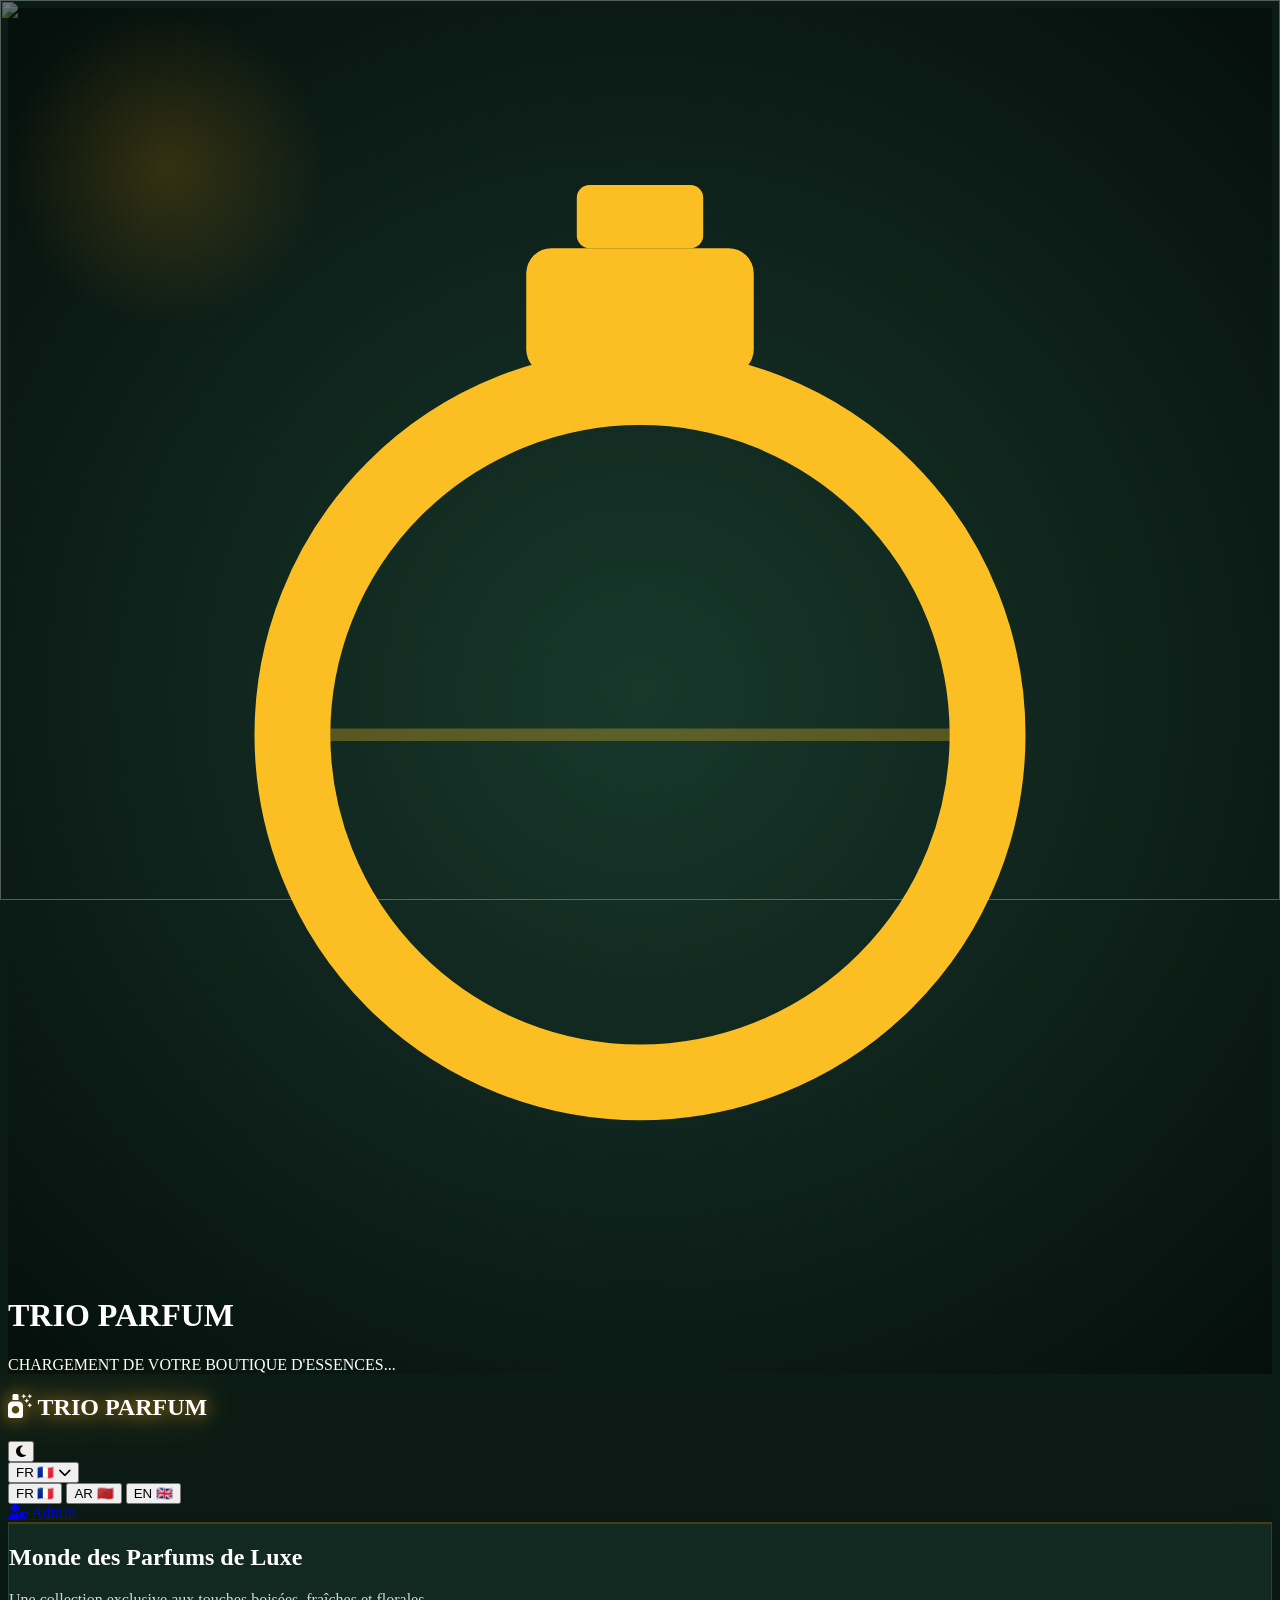
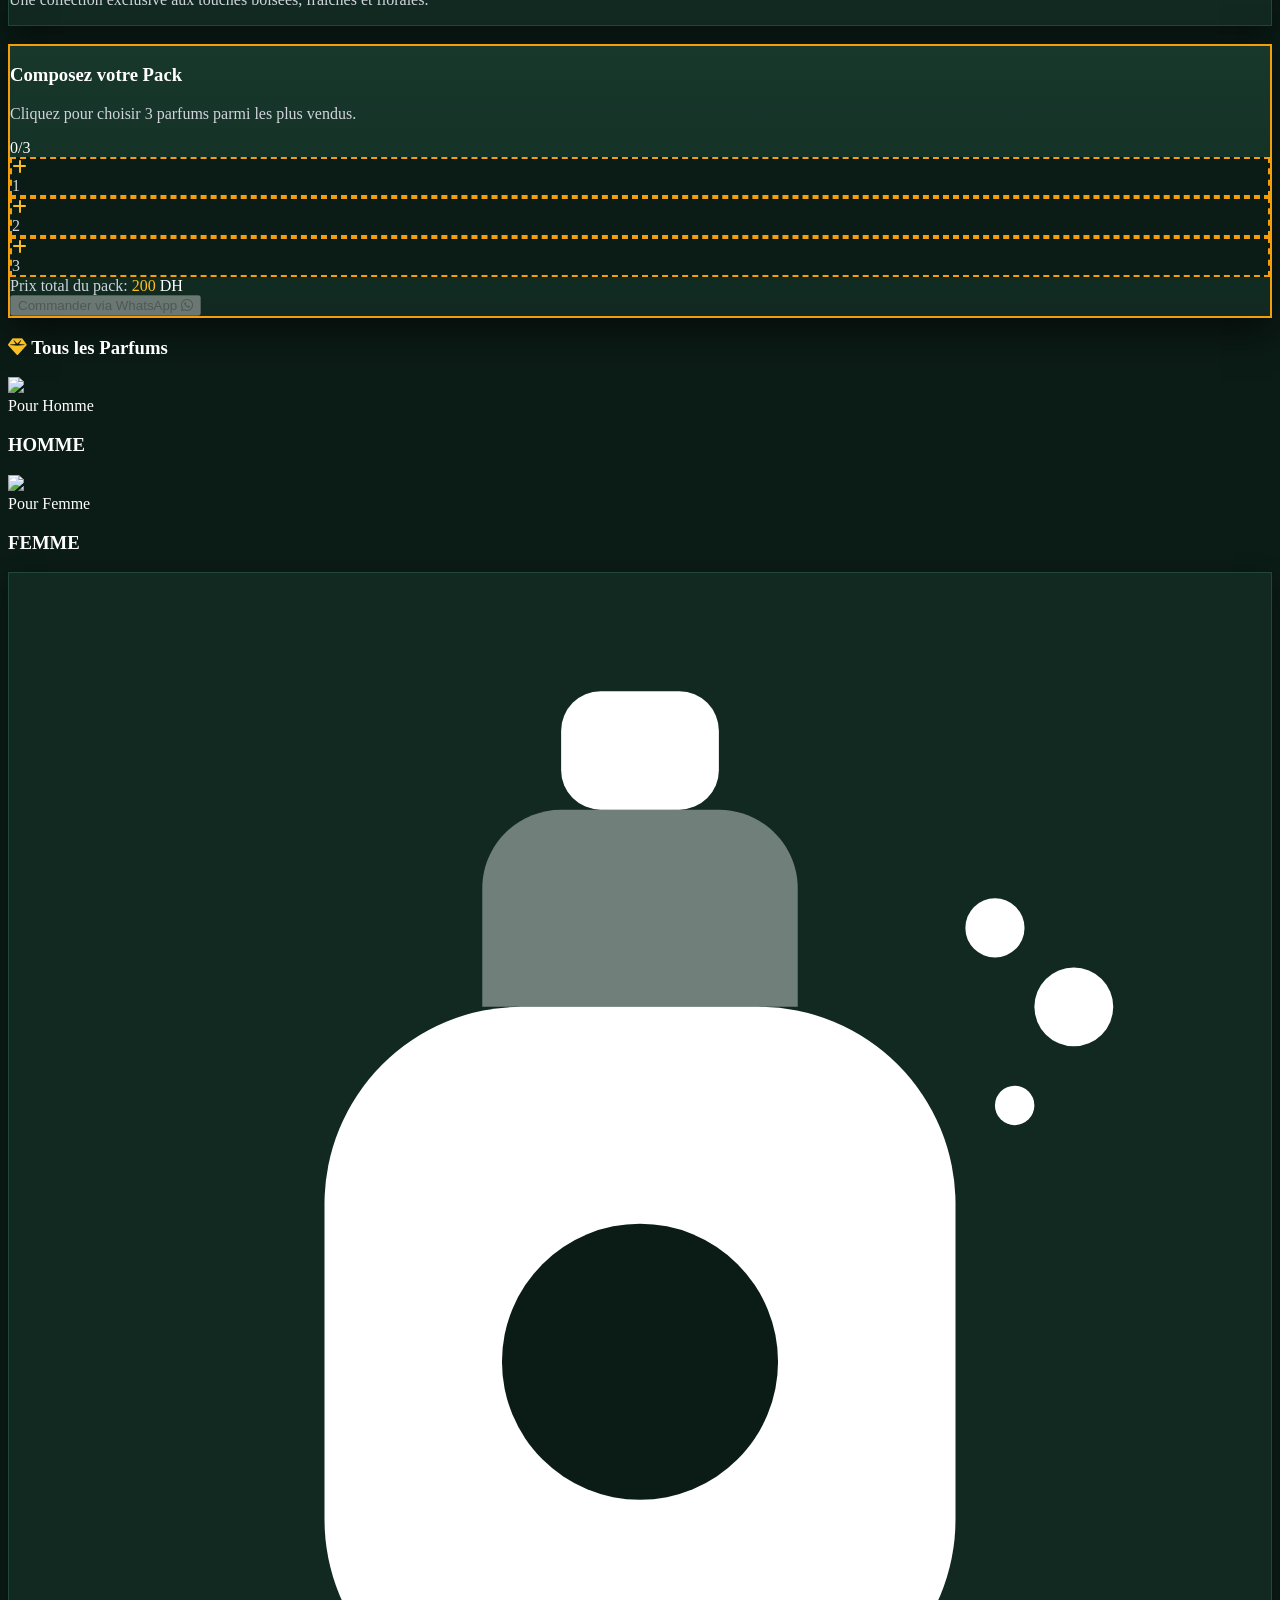
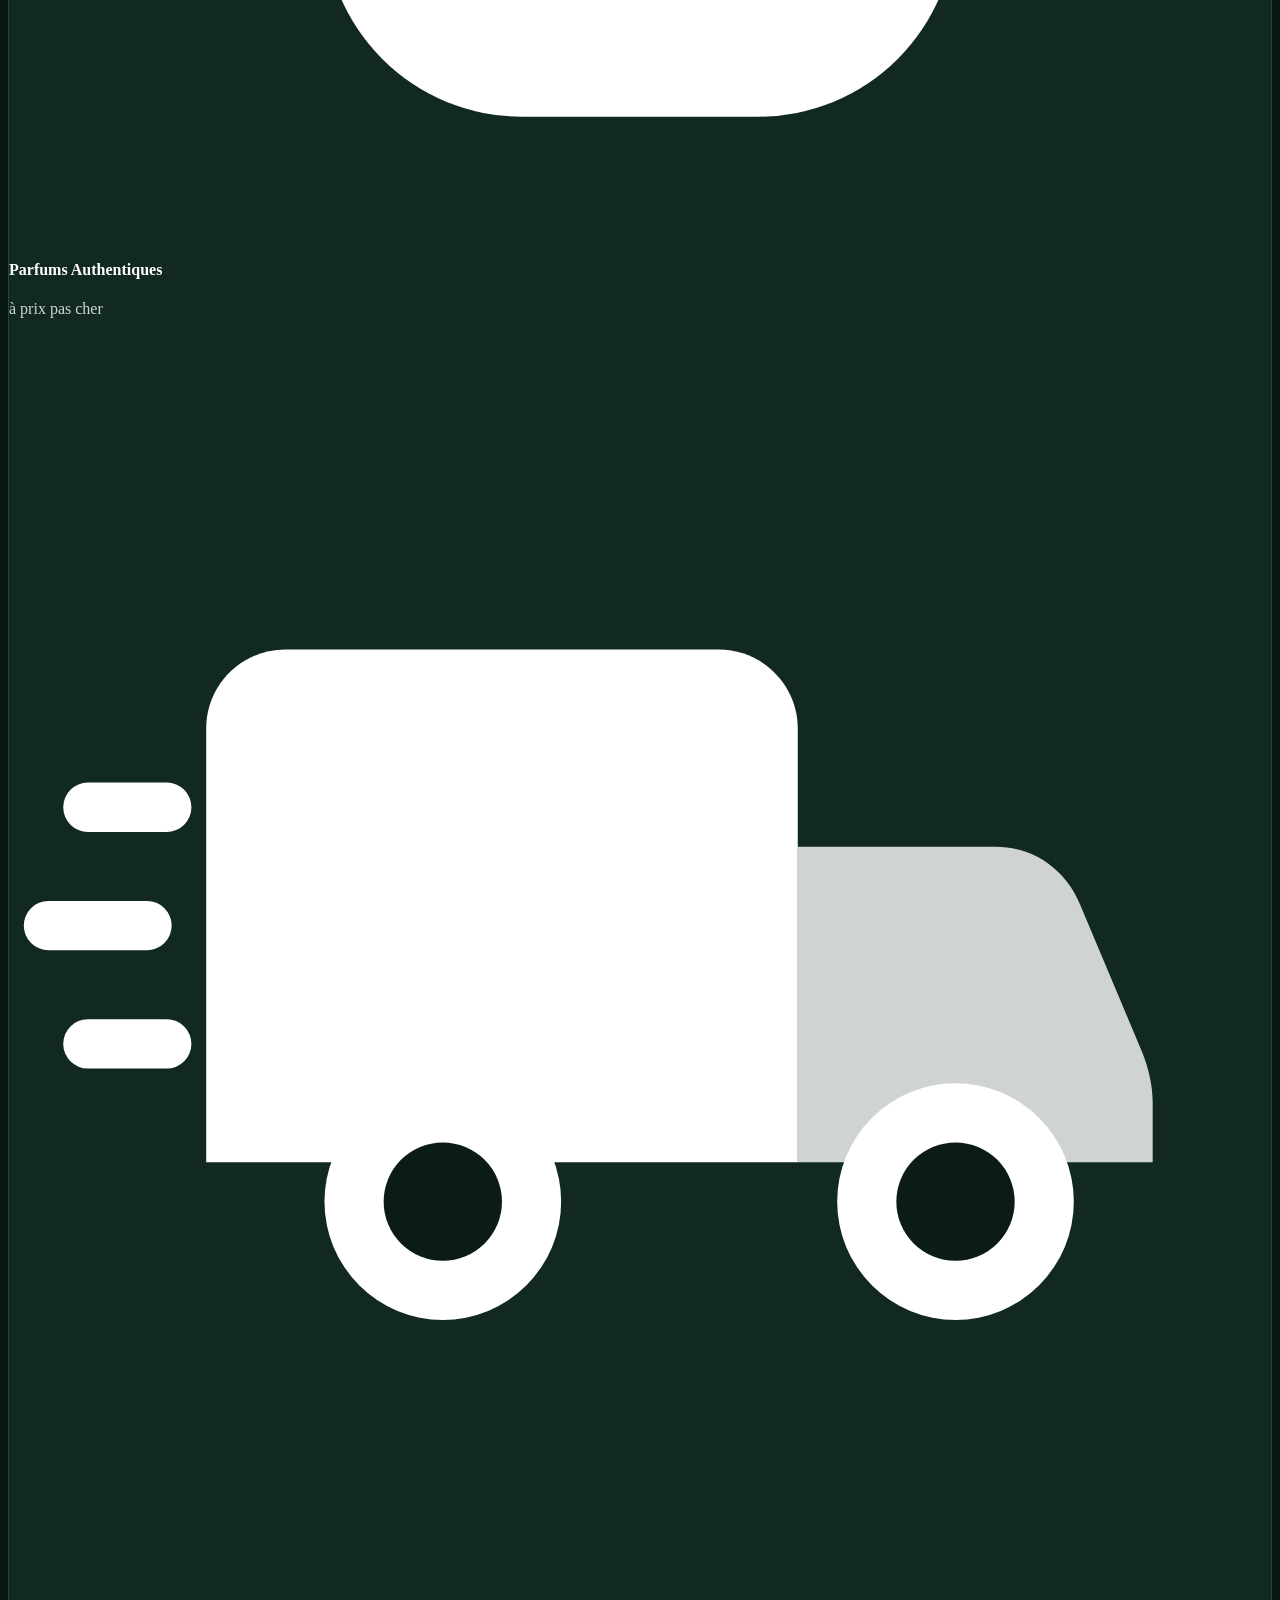
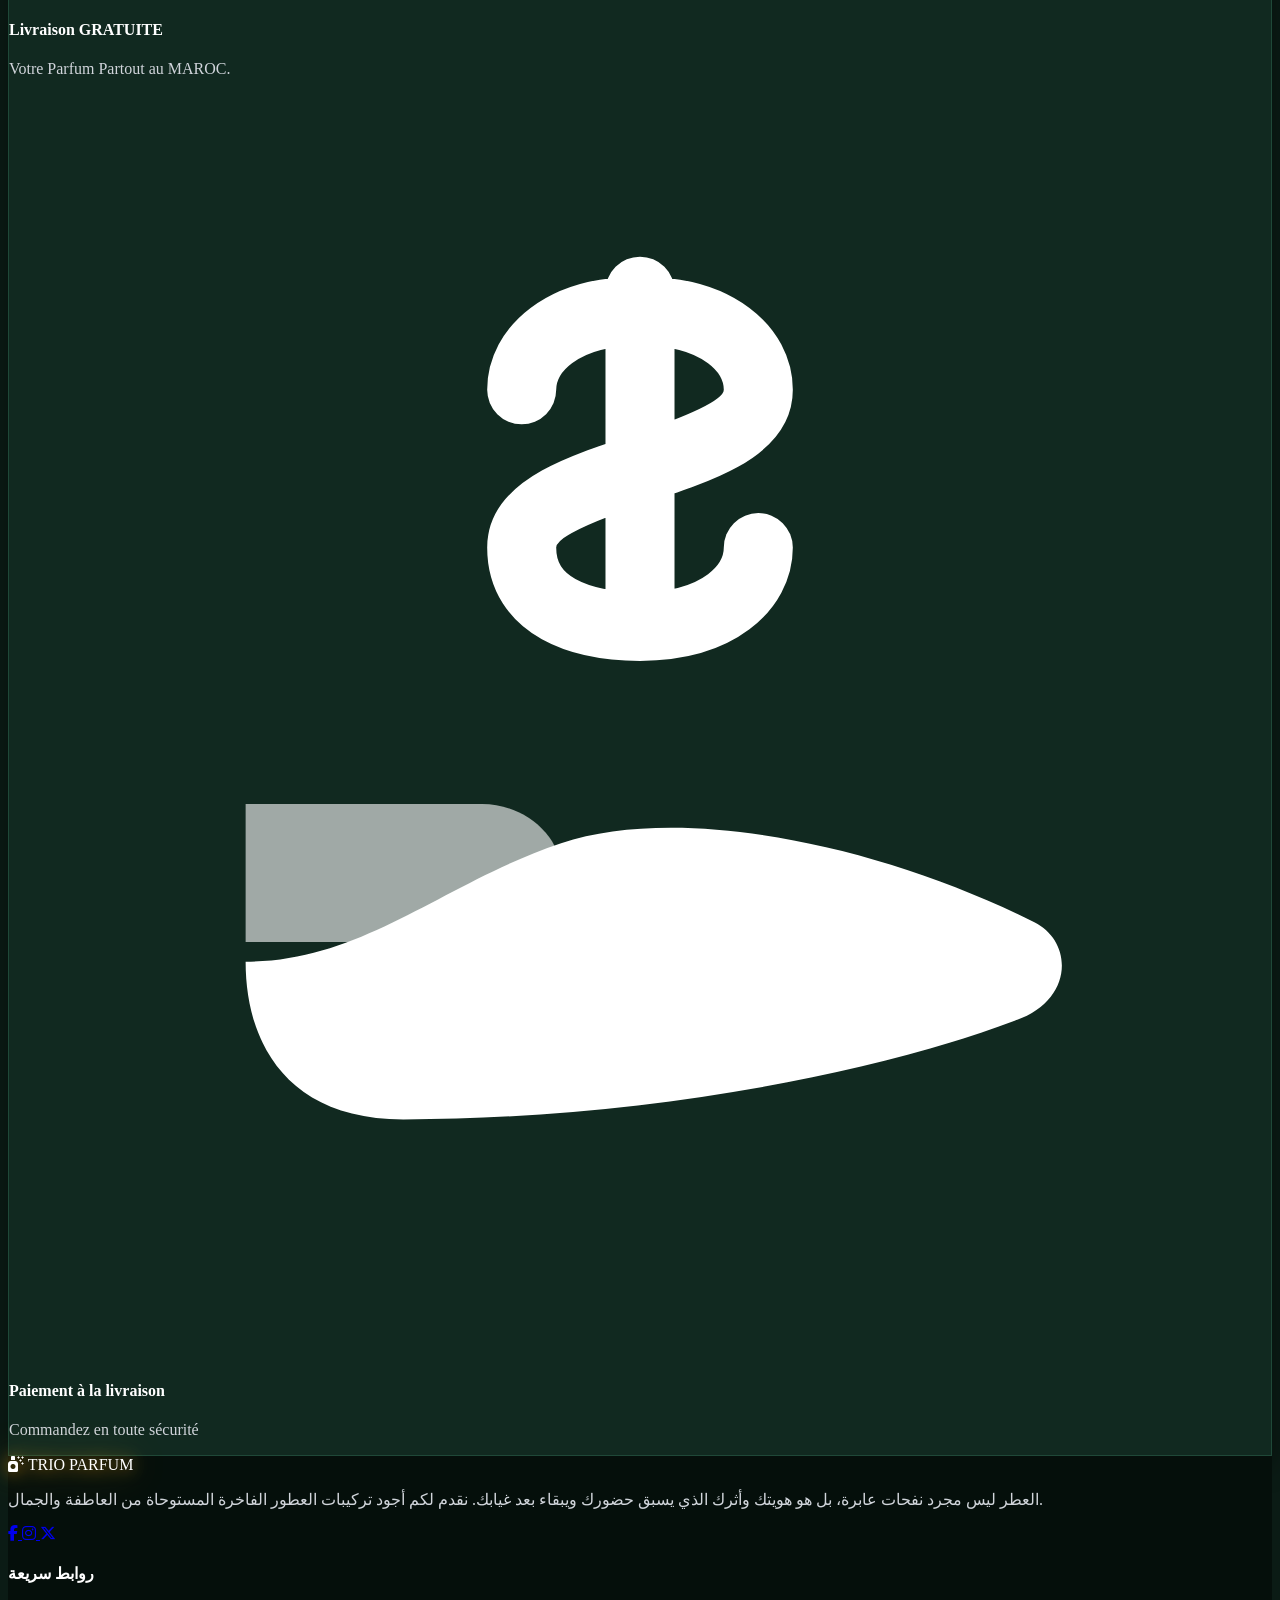
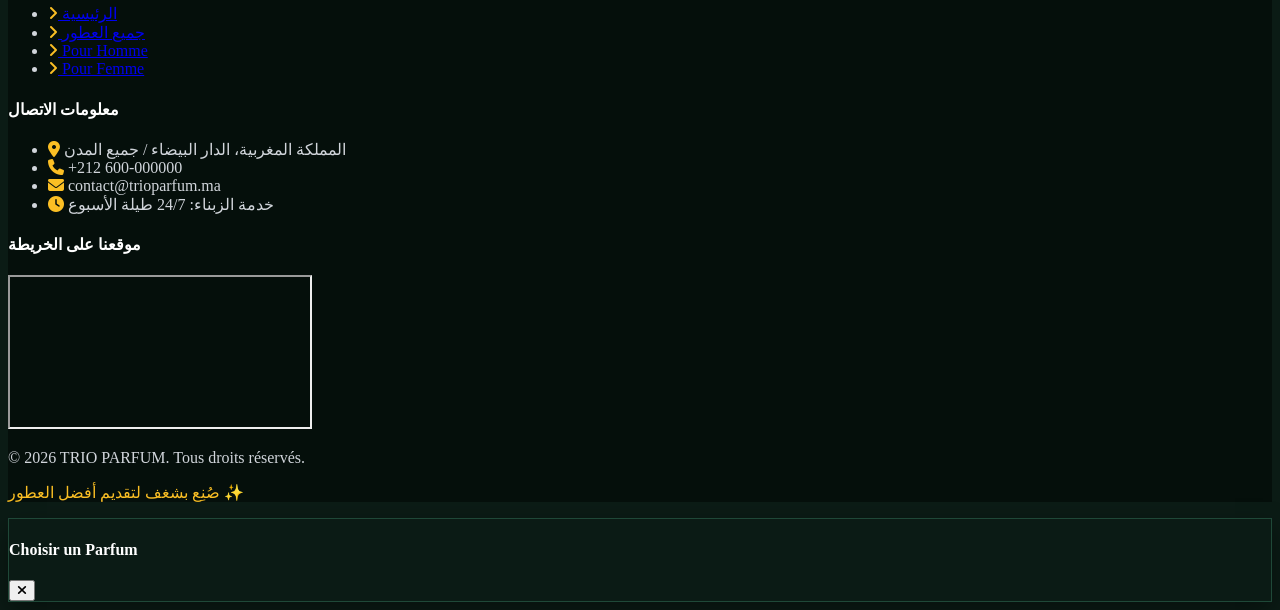
==== commit 73209f3d: "Add files via upload" ====
--- a/index.html
+++ b/index.html
@@ -3,7 +3,7 @@
 <head>
     <meta charset="UTF-8">
     <meta name="viewport" content="width=device-width, initial-scale=1.0">
-    <title>Royal Perfumes | Parfumerie de Luxe</title>
+    <title>TRIO PARFUM | Parfumerie de Luxe</title>
     <script src="https://cdn.tailwindcss.com"></script>
     <script>
         tailwind.config = {
@@ -11,10 +11,18 @@
             theme: {
                 extend: {
                     colors: {
+                        emeraldBrand: {
+                            950: '#050f0b',
+                            900: '#0b1b15',
+                            800: '#112920',
+                            700: '#18382c',
+                            600: '#1f4838',
+                        },
                         brandGold: {
-                            400: '#FBBF24',
-                            500: '#D97706',
-                            600: '#B45309',
+                            300: '#fde047',
+                            400: '#fbbf24',
+                            500: '#f59e0b',
+                            600: '#d97706',
                         }
                     }
                 }
@@ -24,156 +32,599 @@
     <link rel="stylesheet" href="https://cdnjs.cloudflare.com/ajax/libs/font-awesome/6.4.0/css/all.min.css">
     <link href="https://fonts.googleapis.com/css2?family=Cairo:wght@400;600;700;800;900&family=Poppins:wght@400;600;700;800;900&display=swap" rel="stylesheet">
     <style>
-        body { font-family: 'Poppins', 'Cairo', sans-serif; transition: background-color 0.3s, color 0.3s; }
+        /* 🌿 النمط الليلي (Dark Mode) - بالأخضر الزيتي الفاخر 🌿 */
+        html.dark body { 
+            background-color: #0b1b15 !important; 
+            color: #ffffff !important;
+        }
+        html.dark .nav-bg {
+            background-color: rgba(11, 27, 21, 0.95) !important;
+            border-bottom: 1px solid rgba(245, 158, 11, 0.3) !important;
+        }
+        html.dark .card-box { 
+            background-color: #112920 !important; 
+            border: 1px solid #1f4838 !important; 
+            box-shadow: 0 10px 25px rgba(0, 0, 0, 0.4) !important;
+        }
+        html.dark .pack-box { 
+            background: linear-gradient(180deg, #18382c 0%, #112920 100%) !important; 
+            border: 2px solid #f59e0b !important; 
+            box-shadow: 0 12px 35px rgba(0, 0, 0, 0.6) !important; 
+        }
+        html.dark .slot-card { 
+            background-color: #0b1b15 !important; 
+            border: 2px dashed #f59e0b !important; 
+        }
+        html.dark .slot-card:hover { 
+            background-color: #18382c !important; 
+        }
+        html.dark .text-primary-title { color: #ffffff !important; }
+        html.dark .text-secondary-sub { color: #d1d5db !important; }
+        html.dark .modal-bg { background-color: #0b1b15 !important; }
+        html.dark .modal-item { background-color: #18382c !important; }
+        html.dark .img-container-bg { background-color: rgba(5, 15, 11, 0.6) !important; }
+        html.dark footer {
+            background-color: #050f0b !important;
+            border-t: 1px solid rgba(245, 158, 11, 0.2) !important;
+        }
+
+        /* ☀️ النمط الشمسي (Light Mode) - بالأبيض والذهبي الناصع ☀️ */
+        html:not(.dark) body { 
+            background-color: #f8fafc !important; 
+            color: #0f172a !important;
+        }
+        html:not(.dark) .nav-bg {
+            background-color: rgba(255, 255, 255, 0.95) !important;
+            border-bottom: 1px solid rgba(217, 119, 6, 0.3) !important;
+        }
+        html:not(.dark) .card-box { 
+            background-color: #ffffff !important; 
+            border: 1px solid #e2e8f0 !important; 
+            box-shadow: 0 10px 25px rgba(0, 0, 0, 0.06) !important;
+        }
+        html:not(.dark) .pack-box { 
+            background: linear-gradient(180deg, #ffffff 0%, #fef3c7 100%) !important; 
+            border: 2px solid #d97706 !important; 
+            box-shadow: 0 12px 35px rgba(217, 119, 6, 0.15) !important; 
+        }
+        html:not(.dark) .slot-card { 
+            background-color: #ffffff !important; 
+            border: 2px dashed #d97706 !important; 
+        }
+        html:not(.dark) .slot-card:hover { 
+            background-color: #fef3c7 !important; 
+        }
+        html:not(.dark) .text-primary-title { color: #0f172a !important; }
+        html:not(.dark) .text-secondary-sub { color: #475569 !important; }
+        html:not(.dark) .modal-bg { background-color: #ffffff !important; }
+        html:not(.dark) .modal-item { background-color: #fef3c7 !important; }
+        html:not(.dark) .img-container-bg { background-color: #f1f5f9 !important; }
+        html:not(.dark) footer {
+            background-color: #ffffff !important;
+            border-t: 1px solid #e2e8f0 !important;
+        }
+
+        /* الانتقالات بين النمطين */
+        body, nav, div, section, footer {
+            transition: background-color 0.3s ease, color 0.3s ease, border-color 0.3s ease;
+        }
+
+        /* 🌟 Splash Screen Styles & Animations */
+        #splash-screen {
+            background: radial-gradient(circle at center, #18382c 0%, #0b1b15 70%, #050f0b 100%);
+            transition: opacity 0.8s ease-in-out, transform 0.8s ease-in-out, visibility 0.8s;
+        }
+
+        .logo-glow {
+            animation: pulseGlow 2.5s infinite alternate ease-in-out, floatLogo 1.5s ease-out forwards;
+        }
+
+        @keyframes pulseGlow {
+            0% { filter: drop-shadow(0 0 15px rgba(245, 158, 11, 0.3)); transform: scale(0.97); }
+            100% { filter: drop-shadow(0 0 35px rgba(251, 191, 36, 0.8)); transform: scale(1.03); }
+        }
+
+        @keyframes floatLogo {
+            0% { opacity: 0; transform: translateY(20px) scale(0.9); }
+            100% { opacity: 1; transform: translateY(0) scale(1); }
+        }
+
+        .loader-bar {
+            width: 0%;
+            animation: fillBar 3s cubic-bezier(0.4, 0, 0.2, 1) forwards;
+        }
+
+        @keyframes fillBar {
+            0% { width: 0%; }
+            50% { width: 65%; }
+            100% { width: 100%; }
+        }
+
+        .aura-circle {
+            position: absolute;
+            width: 320px;
+            height: 320px;
+            background: radial-gradient(circle, rgba(245,158,11,0.18) 0%, rgba(0,0,0,0) 70%);
+            border-radius: 50%;
+            animation: spinAura 8s linear infinite;
+        }
+
+        @keyframes spinAura {
+            0% { transform: rotate(0deg) scale(1); }
+            50% { transform: rotate(180deg) scale(1.15); }
+            100% { transform: rotate(360deg) scale(1); }
+        }
+
+        .gold-accent { color: #d97706 !important; }
+        html.dark .gold-accent { color: #fbbf24 !important; }
+
+        .logo-gold-glow {
+            filter: drop-shadow(0px 0px 8px rgba(245, 158, 11, 0.7)) 
+                    drop-shadow(0px 0px 18px rgba(251, 191, 36, 0.4));
+            transition: filter 0.3s ease, transform 0.3s ease;
+        }
+
+        .logo-gold-glow:hover {
+            filter: drop-shadow(0px 0px 12px rgba(245, 158, 11, 0.9)) 
+                    drop-shadow(0px 0px 25px rgba(251, 191, 36, 0.7));
+            transform: scale(1.03);
+        }
+
+        .perfume-showcase {
+            background-color: rgba(5, 15, 11, 0.4);
+            position: relative;
+            overflow: hidden;
+        }
         
-        /* 🌙 Dark Mode Theme (أسود ملكي مع خطوط بيضاء وذهبية شديدة الوضوح) */
-        .dark body { background-color: #090a0f; color: #ffffff; }
-        .dark .text-primary-title { color: #ffffff; }
-        .dark .text-secondary-sub { color: #d1d5db; }
-        .dark .gold-accent { color: #f59e0b; }
-        .dark .card-box { background-color: #111827; border: 1px solid #374151; }
-        .dark .pack-box { background: linear-gradient(180deg, #1f2937 0%, #111827 100%); border: 2px solid #d97706; }
-        .dark .slot-card { background-color: #1f2937; border: 2px dashed #d97706; }
-        .dark .slot-card:hover { background-color: #374151; }
-
-        /* ☀️ Light Mode Theme (أبيض ناصع مع خطوط سوداء داكنة وذهبية واضحة جداً) */
-        body:not(.dark) { background-color: #ffffff; color: #0f172a; }
-        body:not(.dark) .text-primary-title { color: #0f172a; }
-        body:not(.dark) .text-secondary-sub { color: #334155; }
-        body:not(.dark) .gold-accent { color: #b45309; }
-        body:not(.dark) .card-box { background-color: #f8fafc; border: 1px solid #e2e8f0; box-shadow: 0 4px 6px -1px rgba(0, 0, 0, 0.05); }
-        body:not(.dark) .pack-box { background: linear-gradient(180deg, #fffbe3 0%, #ffffff 100%); border: 2px solid #b45309; box-shadow: 0 10px 25px -5px rgba(180, 83, 9, 0.15); }
-        body:not(.dark) .slot-card { background-color: #ffffff; border: 2px dashed #b45309; }
-        body:not(.dark) .slot-card:hover { background-color: #fef3c7; }
+        html:not(.dark) .perfume-showcase {
+            background-color: #f1f5f9;
+        }
+
+        .perfume-img-clear {
+            filter: drop-shadow(0 10px 15px rgba(0, 0, 0, 0.4));
+            transition: transform 0.3s ease, filter 0.3s ease;
+        }
+
+        .group:hover .perfume-img-clear {
+            transform: scale(1.05);
+            filter: drop-shadow(0 15px 20px rgba(245, 158, 11, 0.3));
+        }
+
+        .ticker-container {
+            overflow: hidden;
+            white-space: nowrap;
+            position: relative;
+        }
+        .ticker-track {
+            display: inline-flex;
+            gap: 2rem;
+            will-change: transform;
+        }
+        .animate-ticker-ltr {
+            animation: scrollLTR 12s linear infinite;
+        }
+        @keyframes scrollLTR {
+            0% { transform: translateX(0); }
+            100% { transform: translateX(-50%); }
+        }
+        .animate-ticker-rtl {
+            animation: scrollRTL 12s linear infinite;
+        }
+        @keyframes scrollRTL {
+            0% { transform: translateX(-50%); }
+            100% { transform: translateX(0); }
+        }
+
+        /* 🎬 تأثيرات السلايدر العصري والمثير (Ken Burns & Fade Effects) */
+        .slider-slide {
+            position: absolute;
+            inset: 0;
+            width: 100%;
+            height: 100%;
+            opacity: 0;
+            transform: scale(1.08);
+            transition: opacity 1.2s cubic-bezier(0.4, 0, 0.2, 1), transform 5s cubic-bezier(0.25, 1, 0.5, 1);
+            will-change: opacity, transform;
+        }
+        .slider-slide.active {
+            opacity: 0.4;
+            transform: scale(1);
+        }
+        .slider-indicator-bar {
+            height: 3px;
+            background: rgba(255, 255, 255, 0.25);
+            border-radius: 999px;
+            overflow: hidden;
+            transition: width 0.3s ease;
+        }
+        .slider-indicator-fill {
+            height: 100%;
+            width: 0%;
+            background: #f59e0b;
+        }
+        .slider-indicator-bar.active .slider-indicator-fill {
+            animation: fillProgress 4.5s linear forwards;
+        }
+        @keyframes fillProgress {
+            from { width: 0%; }
+            to { width: 100%; }
+        }
     </style>
 </head>
-<body class="min-h-screen flex flex-col">
-
-    <!-- Header / Navbar -->
-    <nav class="border-b border-amber-500/30 bg-white dark:bg-gray-950 sticky top-0 z-40 shadow-sm transition-colors duration-300">
-        <div class="max-w-7xl mx-auto px-4 py-3 flex justify-between items-center gap-2">
-            
-            <!-- Logo / Brand -->
-            <div id="nav-brand" class="flex items-center gap-3">
-                <h1 class="text-base sm:text-xl font-black text-amber-600 dark:text-amber-400 flex items-center gap-2">
-                    <i class="fa-solid fa-spray-can-sparkles"></i> <span>ROYAL PARFUM</span>
+<body class="min-h-screen flex flex-col justify-between overflow-x-hidden" id="main-body">
+
+    <div>
+        <!-- Splash Screen -->
+        <div id="splash-screen" class="fixed inset-0 z-50 flex flex-col items-center justify-center p-4">
+            <div class="aura-circle pointer-events-none"></div>
+
+            <div class="relative z-10 flex flex-col items-center text-center">
+                <div class="w-28 h-28 sm:w-36 sm:h-36 mb-6 logo-glow bg-white/5 p-4 rounded-full border border-amber-500/40 backdrop-blur-md flex items-center justify-center shadow-2xl">
+                    <svg viewBox="0 0 200 200" class="w-full h-full fill-amber-400 drop-shadow-md">
+                        <circle cx="100" cy="115" r="55" fill="none" stroke="#FBBF24" stroke-width="12"/>
+                        <rect x="82" y="38" width="36" height="20" rx="4" fill="#FBBF24"/>
+                        <rect x="90" y="28" width="20" height="10" rx="2" fill="#FBBF24"/>
+                        <path d="M 50,115 L 150,115" stroke="#FBBF24" stroke-width="2" opacity="0.3"/>
+                    </svg>
+                </div>
+
+                <h1 class="text-3xl sm:text-4xl font-black tracking-widest text-white mb-2">
+                    TRIO <span class="text-amber-400">PARFUM</span>
                 </h1>
-            </div>
-
-            <!-- Controls (Language Switcher + Dark/Light Toggle + Admin Link) -->
-            <div class="flex items-center gap-2 sm:gap-3">
-                
-                <!-- Language Selector -->
-                <select id="lang-select" onchange="changeLanguage(this.value)" class="bg-amber-500/10 text-amber-700 dark:text-amber-400 border border-amber-500/40 text-xs font-extrabold rounded-xl px-2.5 py-1.5 focus:outline-none cursor-pointer">
-                    <option value="FR" selected class="bg-white dark:bg-gray-900 text-black dark:text-white">FR 🇫🇷</option>
-                    <option value="AR" class="bg-white dark:bg-gray-900 text-black dark:text-white">AR 🇲🇦</option>
-                    <option value="EN" class="bg-white dark:bg-gray-900 text-black dark:text-white">EN 🇬🇧</option>
-                </select>
-
-                <!-- Theme Toggle Button -->
-                <button id="theme-toggle" onclick="toggleTheme()" class="w-9 h-9 flex items-center justify-center rounded-xl bg-amber-500/10 border border-amber-500/40 text-amber-700 dark:text-amber-400 hover:bg-amber-500 hover:text-white dark:hover:text-black transition">
-                    <i id="theme-icon" class="fa-solid fa-sun text-sm"></i>
-                </button>
-
-                <!-- Admin Link -->
-                <a href="admin.html" class="text-xs font-bold bg-amber-500/10 text-amber-700 dark:text-amber-400 border border-amber-500/40 px-3 py-1.5 rounded-xl hover:bg-amber-500 hover:text-white dark:hover:text-black transition flex items-center gap-1">
-                    <i class="fa-solid fa-user-shield"></i> <span class="hidden md:inline" data-i18n="admin">Admin</span>
-                </a>
-            </div>
-
-        </div>
-    </nav>
-
-    <!-- Hero / Slider -->
-    <section class="relative overflow-hidden my-4 max-w-7xl mx-auto w-full px-3 sm:px-6">
-        <div class="relative h-[200px] sm:h-[300px] md:h-[380px] rounded-2xl sm:rounded-3xl overflow-hidden card-box flex items-center justify-center">
-            <img id="slider-img" src="https://images.unsplash.com/photo-1592945403244-b3fbafd7f539?q=80&w=1200" class="absolute inset-0 w-full h-full object-cover opacity-25 dark:opacity-40 transition-opacity duration-700">
-            <div class="relative z-10 text-center p-4">
-                <h2 class="text-2xl sm:text-4xl md:text-5xl font-extrabold mb-2 text-primary-title" data-i18n="heroTitle">Monde des Parfums de Luxe</h2>
-                <p class="text-secondary-sub text-xs sm:text-sm md:text-base font-bold" data-i18n="heroSub">Une collection exclusive aux touches boisées, fraîches et florales.</p>
+                <p class="text-xs sm:text-sm text-amber-100/90 font-bold tracking-wider uppercase mb-8" id="splash-sub-text">
+                    CHARGEMENT DE VOTRE BOUTIQUE D'ESSENCES...
+                </p>
+
+                <div class="w-52 sm:w-64 h-1.5 bg-black/60 rounded-full overflow-hidden border border-amber-500/40 shadow-inner">
+                    <div class="h-full bg-gradient-to-r from-amber-600 via-amber-400 to-amber-200 rounded-full loader-bar"></div>
+                </div>
             </div>
         </div>
-    </section>
-
-    <!-- ⚡ Pack Builder Section ⚡ -->
-    <section class="max-w-4xl mx-auto px-3 sm:px-6 my-6 w-full">
-        <div class="pack-box rounded-2xl sm:rounded-3xl p-4 sm:p-6 md:p-8 relative">
-            <div class="flex justify-between items-center mb-4 sm:mb-6">
-                <div>
-                    <h3 id="display-offer-title" class="text-lg sm:text-2xl font-black text-primary-title" data-i18n="offerTitle">Composez votre Pack</h3>
-                    <p id="display-offer-sub" class="text-[11px] sm:text-sm text-secondary-sub font-semibold mt-0.5" data-i18n="offerSub">Cliquez pour choisir 3 parfums parmi les plus vendus.</p>
-                </div>
-                <div class="bg-amber-500 text-white dark:text-black font-black px-3.5 py-1.5 rounded-full text-xs shadow" id="bundle-counter">
-                    0/3
-                </div>
+
+        <!-- Header / Navbar -->
+        <nav class="nav-bg sticky top-0 z-40 shadow-xl backdrop-blur-md py-2 sm:py-3">
+            <div class="max-w-7xl mx-auto px-4 flex justify-between items-center gap-2">
+                
+                <div id="nav-brand" class="flex items-center gap-3">
+                    <h1 class="text-xl sm:text-2xl md:text-3xl font-black text-amber-500 dark:text-amber-400 flex items-center gap-2 py-1 logo-gold-glow">
+                        <i class="fa-solid fa-spray-can-sparkles"></i> <span>TRIO PARFUM</span>
+                    </h1>
+                </div>
+
+                <script>
+                    window.updateLogoForTheme = function() {
+                        const isDark = document.documentElement.classList.contains('dark');
+                        const darkLogo = localStorage.getItem('site_cached_logo_dark') || localStorage.getItem('site_cached_logo');
+                        const lightLogo = localStorage.getItem('site_cached_logo_light') || localStorage.getItem('site_cached_logo');
+                        const activeLogo = isDark ? darkLogo : lightLogo;
+
+                        const navBrand = document.getElementById('nav-brand');
+                        if (navBrand) {
+                            if (activeLogo) {
+                                navBrand.innerHTML = `<img src="${activeLogo}" class="h-12 sm:h-16 md:h-20 max-w-[200px] sm:max-w-[280px] object-contain logo-gold-glow">`;
+                            } else {
+                                navBrand.innerHTML = `<h1 class="text-xl sm:text-2xl md:text-3xl font-black text-amber-500 dark:text-amber-400 flex items-center gap-2 py-1 logo-gold-glow"><i class="fa-solid fa-spray-can-sparkles"></i> <span>TRIO PARFUM</span></h1>`;
+                            }
+                        }
+                    };
+                    
+                    (function() {
+                        window.updateLogoForTheme();
+                    })();
+                </script>
+
+                <div class="flex items-center gap-2 sm:gap-3">
+                    <button onclick="toggleTheme()" class="bg-amber-500/20 dark:bg-gray-800 text-amber-600 dark:text-amber-400 border border-amber-500/40 w-9 h-9 sm:w-10 sm:h-10 rounded-xl flex items-center justify-center hover:bg-amber-500 hover:text-black dark:hover:bg-amber-500 dark:hover:text-black transition shadow-sm focus:outline-none">
+                        <i id="theme-icon" class="fa-solid fa-moon text-xs sm:text-sm"></i>
+                    </button>
+
+                    <div class="relative inline-block text-left">
+                        <button id="lang-btn" onclick="toggleLangDropdown(event)" class="bg-amber-500/10 text-amber-600 dark:text-amber-400 border border-amber-500/40 text-xs font-black rounded-xl px-3 py-2 flex items-center gap-1.5 hover:bg-amber-500/20 transition focus:outline-none shadow-sm">
+                            <span id="current-lang-text">FR</span>
+                            <span id="current-lang-flag">🇫🇷</span>
+                            <i class="fa-solid fa-chevron-down text-[10px] ml-1 transition-transform duration-200" id="lang-chevron"></i>
+                        </button>
+
+                        <div id="lang-menu" class="hidden absolute right-0 ltr:right-0 rtl:left-0 mt-2 w-32 bg-white dark:bg-[#112920] border border-amber-500/40 rounded-xl shadow-2xl z-50 overflow-hidden transition-all duration-200">
+                            <button onclick="selectLanguage('FR')" class="w-full text-left ltr:text-left rtl:text-right px-3.5 py-2.5 text-xs font-bold hover:bg-amber-500/20 text-gray-800 dark:text-gray-100 flex items-center justify-between border-b border-gray-100 dark:border-amber-500/20 transition">
+                                <span>FR</span>
+                                <span>🇫🇷</span>
+                            </button>
+                            <button onclick="selectLanguage('AR')" class="w-full text-left ltr:text-left rtl:text-right px-3.5 py-2.5 text-xs font-bold hover:bg-amber-500/20 text-gray-800 dark:text-gray-100 flex items-center justify-between border-b border-gray-100 dark:border-amber-500/20 transition">
+                                <span>AR</span>
+                                <span>🇲🇦</span>
+                            </button>
+                            <button onclick="selectLanguage('EN')" class="w-full text-left ltr:text-left rtl:text-right px-3.5 py-2.5 text-xs font-bold hover:bg-amber-500/20 text-gray-800 dark:text-gray-100 flex items-center justify-between transition">
+                                <span>EN</span>
+                                <span>🇬🇧</span>
+                            </button>
+                        </div>
+                    </div>
+
+                    <a href="admin.html" class="text-xs font-bold bg-amber-500/10 text-amber-600 dark:text-amber-400 border border-amber-500/40 px-3 py-2 rounded-xl hover:bg-amber-500 hover:text-black transition flex items-center gap-1">
+                        <i class="fa-solid fa-user-shield"></i> <span class="hidden md:inline" data-i18n="admin">Admin</span>
+                    </a>
+                </div>
+
             </div>
-
-            <!-- Slots Grid -->
-            <div class="grid grid-cols-3 gap-2 sm:gap-4 md:gap-6 my-4">
-                <!-- Slot 0 -->
-                <div onclick="openPerfumeSelector(0)" class="slot-card rounded-xl sm:rounded-2xl h-32 sm:h-44 md:h-52 flex flex-col items-center justify-center cursor-pointer transition relative overflow-hidden group p-2">
-                    <div id="slot-content-0" class="flex flex-col items-center text-center">
-                        <div class="w-9 h-9 sm:w-12 sm:h-12 rounded-full bg-amber-500/20 flex items-center justify-center mb-1.5 group-hover:scale-110 transition">
-                            <i class="fa-solid fa-plus gold-accent text-base sm:text-xl"></i>
-                        </div>
-                        <span class="text-xs font-bold text-secondary-sub">1</span>
-                    </div>
-                </div>
-
-                <!-- Slot 1 -->
-                <div onclick="openPerfumeSelector(1)" class="slot-card rounded-xl sm:rounded-2xl h-32 sm:h-44 md:h-52 flex flex-col items-center justify-center cursor-pointer transition relative overflow-hidden group p-2">
-                    <div id="slot-content-1" class="flex flex-col items-center text-center">
-                        <div class="w-9 h-9 sm:w-12 sm:h-12 rounded-full bg-amber-500/20 flex items-center justify-center mb-1.5 group-hover:scale-110 transition">
-                            <i class="fa-solid fa-plus gold-accent text-base sm:text-xl"></i>
-                        </div>
-                        <span class="text-xs font-bold text-secondary-sub">2</span>
-                    </div>
-                </div>
-
-                <!-- Slot 2 -->
-                <div onclick="openPerfumeSelector(2)" class="slot-card rounded-xl sm:rounded-2xl h-32 sm:h-44 md:h-52 flex flex-col items-center justify-center cursor-pointer transition relative overflow-hidden group p-2">
-                    <div id="slot-content-2" class="flex flex-col items-center text-center">
-                        <div class="w-9 h-9 sm:w-12 sm:h-12 rounded-full bg-amber-500/20 flex items-center justify-center mb-1.5 group-hover:scale-110 transition">
-                            <i class="fa-solid fa-plus gold-accent text-base sm:text-xl"></i>
-                        </div>
-                        <span class="text-xs font-bold text-secondary-sub">3</span>
-                    </div>
-                </div>
+        </nav>
+
+        <!-- Hero / Slider بدون أسهم بتأثير الحركة السينمائية العصري -->
+        <section class="relative overflow-hidden my-4 max-w-7xl mx-auto w-full px-3 sm:px-6">
+            <div class="relative h-[200px] sm:h-[300px] md:h-[380px] rounded-2xl sm:rounded-3xl overflow-hidden card-box flex items-center justify-center border border-amber-500/30">
+                
+                <!-- حاوية صور السلايدر للتحريك السينمائي -->
+                <div id="slider-container" class="absolute inset-0 w-full h-full overflow-hidden">
+                    <img src="https://images.unsplash.com/photo-1592945403244-b3fbafd7f539?q=80&w=1200" class="slider-slide active object-cover">
+                </div>
+
+                <!-- النصوص المكتوبة فوق الصور -->
+                <div class="relative z-10 text-center p-4">
+                    <h2 id="slider-display-title" class="text-2xl sm:text-4xl md:text-5xl font-black mb-2 text-primary-title" data-i18n="heroTitle">Monde des Parfums de Luxe</h2>
+                    <p id="slider-display-sub" class="text-secondary-sub text-xs sm:text-sm md:text-base font-bold" data-i18n="heroSub">Une collection exclusive aux touches boisées, fraîches et florales.</p>
+                </div>
+
+                <!-- مؤشرات التقدم الحديثة بالسفل (Progress Line Indicators) -->
+                <div id="slider-indicators" class="absolute bottom-3 left-0 right-0 z-20 flex justify-center items-center gap-2 px-6"></div>
             </div>
-
-            <!-- Price & Submit Button -->
-            <div class="flex flex-col sm:flex-row items-center justify-between gap-3 sm:gap-4 mt-4 sm:mt-6 pt-4 border-t border-amber-500/30">
-                <div class="text-center ltr:sm:text-left rtl:sm:text-right">
-                    <span class="text-xs text-secondary-sub block font-bold" data-i18n="totalPrice">Prix total du pack:</span>
-                    <span id="display-offer-price" class="text-2xl sm:text-3xl font-black gold-accent">200 <span class="text-xs font-bold text-primary-title" data-i18n="currency">DH</span></span>
-                </div>
-                <button id="btn-submit-bundle" onclick="submitBundle()" disabled class="w-full sm:w-auto bg-amber-600 dark:bg-amber-500 hover:bg-amber-700 dark:hover:bg-amber-400 text-white dark:text-black font-black px-6 py-3.5 rounded-xl opacity-50 cursor-not-allowed transition text-xs sm:text-sm flex items-center justify-center gap-2 shadow-md">
-                    <span data-i18n="orderWhatsApp">Commander via WhatsApp</span> <i class="fa-brands fa-whatsapp text-lg"></i>
-                </button>
+        </section>
+
+        <!-- الشريط المتحرك السريع -->
+        <div class="max-w-7xl mx-auto px-3 sm:px-6 w-full mb-2">
+            <div class="ticker-container bg-gradient-to-r from-amber-500 via-amber-400 to-amber-500 dark:from-amber-600 dark:via-amber-500 dark:to-amber-600 text-black py-2 px-4 rounded-xl shadow-lg border border-amber-300 dark:border-amber-400">
+                <div id="ticker-track" class="ticker-track animate-ticker-ltr font-black text-xs sm:text-sm tracking-wide"></div>
             </div>
         </div>
-    </section>
-
-    <!-- All Products -->
-    <section class="max-w-7xl mx-auto px-3 sm:px-6 my-8 w-full">
-        <h3 class="text-lg sm:text-xl font-extrabold mb-6 flex items-center gap-2 text-primary-title">
-            <i class="fa-solid fa-gem gold-accent"></i> <span data-i18n="allPerfumes">Tous les Parfums</span>
-        </h3>
-        <div id="products-grid" class="grid grid-cols-1 sm:grid-cols-2 md:grid-cols-3 lg:grid-cols-4 gap-4 sm:gap-6"></div>
-    </section>
+
+        <!-- Pack Builder Section -->
+        <section class="max-w-4xl mx-auto px-3 sm:px-6 my-6 w-full">
+            <div class="pack-box rounded-2xl sm:rounded-3xl p-4 sm:p-6 md:p-8 relative">
+                <div class="flex justify-between items-center mb-4 sm:mb-6">
+                    <div>
+                        <h3 id="display-offer-title" class="text-lg sm:text-2xl font-black text-primary-title" data-i18n="offerTitle">Composez votre Pack</h3>
+                        <p id="display-offer-sub" class="text-[11px] sm:text-sm text-secondary-sub font-semibold mt-0.5" data-i18n="offerSub">Cliquez pour choisir 3 parfums parmi les plus vendus.</p>
+                    </div>
+                    <div class="bg-amber-500 text-black font-black px-3.5 py-1.5 rounded-full text-xs shadow-md" id="bundle-counter">
+                        0/3
+                    </div>
+                </div>
+
+                <!-- Slots Grid -->
+                <div class="grid grid-cols-3 gap-2 sm:gap-4 md:gap-6 my-4">
+                    <div onclick="openPerfumeSelector(0)" class="slot-card rounded-xl sm:rounded-2xl h-32 sm:h-44 md:h-52 flex flex-col items-center justify-center cursor-pointer transition relative overflow-hidden group p-2">
+                        <div id="slot-content-0" class="flex flex-col items-center text-center">
+                            <div class="w-9 h-9 sm:w-12 sm:h-12 rounded-full bg-amber-500/20 flex items-center justify-center mb-1.5 group-hover:scale-110 transition">
+                                <i class="fa-solid fa-plus gold-accent text-base sm:text-xl"></i>
+                            </div>
+                            <span class="text-xs font-bold text-secondary-sub">1</span>
+                        </div>
+                    </div>
+
+                    <div onclick="openPerfumeSelector(1)" class="slot-card rounded-xl sm:rounded-2xl h-32 sm:h-44 md:h-52 flex flex-col items-center justify-center cursor-pointer transition relative overflow-hidden group p-2">
+                        <div id="slot-content-1" class="flex flex-col items-center text-center">
+                            <div class="w-9 h-9 sm:w-12 sm:h-12 rounded-full bg-amber-500/20 flex items-center justify-center mb-1.5 group-hover:scale-110 transition">
+                                <i class="fa-solid fa-plus gold-accent text-base sm:text-xl"></i>
+                            </div>
+                            <span class="text-xs font-bold text-secondary-sub">2</span>
+                        </div>
+                    </div>
+
+                    <div onclick="openPerfumeSelector(2)" class="slot-card rounded-xl sm:rounded-2xl h-32 sm:h-44 md:h-52 flex flex-col items-center justify-center cursor-pointer transition relative overflow-hidden group p-2">
+                        <div id="slot-content-2" class="flex flex-col items-center text-center">
+                            <div class="w-9 h-9 sm:w-12 sm:h-12 rounded-full bg-amber-500/20 flex items-center justify-center mb-1.5 group-hover:scale-110 transition">
+                                <i class="fa-solid fa-plus gold-accent text-base sm:text-xl"></i>
+                            </div>
+                            <span class="text-xs font-bold text-secondary-sub">3</span>
+                        </div>
+                    </div>
+                </div>
+
+                <div class="flex flex-col sm:flex-row items-center justify-between gap-3 sm:gap-4 mt-4 sm:mt-6 pt-4 border-t border-amber-500/30">
+                    <div class="text-center ltr:sm:text-left rtl:sm:text-right">
+                        <span class="text-xs text-secondary-sub block font-bold" data-i18n="totalPrice">Prix total du pack:</span>
+                        <span id="display-offer-price" class="text-2xl sm:text-3xl font-black gold-accent">200 <span class="text-xs font-bold text-primary-title" data-i18n="currency">DH</span></span>
+                    </div>
+                    <button id="btn-submit-bundle" onclick="submitBundle()" disabled class="w-full sm:w-auto bg-amber-500 hover:bg-amber-400 text-black font-black px-6 py-3.5 rounded-xl opacity-50 cursor-not-allowed transition text-xs sm:text-sm flex items-center justify-center gap-2 shadow-lg shadow-amber-500/20">
+                        <span data-i18n="orderWhatsApp">Commander via WhatsApp</span> <i class="fa-brands fa-whatsapp text-lg"></i>
+                    </button>
+                </div>
+            </div>
+        </section>
+
+        <!-- All Products -->
+        <section class="max-w-7xl mx-auto px-3 sm:px-6 my-8 w-full" id="products-section">
+            <h3 class="text-lg sm:text-xl font-extrabold mb-6 flex items-center gap-2 text-primary-title">
+                <i class="fa-solid fa-gem gold-accent"></i> <span data-i18n="allPerfumes">Tous les Parfums</span>
+            </h3>
+            <div id="products-grid" class="grid grid-cols-1 sm:grid-cols-2 md:grid-cols-3 lg:grid-cols-4 gap-5 sm:gap-6"></div>
+        </section>
+
+        <!-- ⚡⚡ قسم التصنيفات العصري (HOMME / FEMME) ⚡⚡ -->
+        <section class="max-w-7xl mx-auto px-3 sm:px-6 my-10 w-full">
+            <div class="grid grid-cols-2 gap-3 sm:gap-6">
+                <!-- HOMME Card -->
+                <div onclick="filterByCategory('homme')" class="relative h-64 sm:h-80 md:h-96 rounded-2xl sm:rounded-3xl overflow-hidden cursor-pointer group shadow-2xl border border-amber-500/30">
+                    <img src="https://images.unsplash.com/photo-1507679799987-c73779587ccf?q=80&w=800" class="w-full h-full object-cover group-hover:scale-110 transition duration-700 ease-out">
+                    <div class="absolute inset-0 bg-gradient-to-t from-black/90 via-black/30 to-transparent flex flex-col justify-end p-4 sm:p-8">
+                        <div class="bg-black/40 backdrop-blur-md p-3 sm:p-5 rounded-xl sm:rounded-2xl border border-white/20 transition group-hover:border-amber-400">
+                            <span class="text-[10px] sm:text-xs font-bold uppercase tracking-widest text-amber-400 block mb-1">Pour Homme</span>
+                            <h3 class="text-xl sm:text-3xl md:text-4xl font-black text-white uppercase tracking-wider">HOMME</h3>
+                        </div>
+                    </div>
+                </div>
+
+                <!-- FEMME Card -->
+                <div onclick="filterByCategory('femme')" class="relative h-64 sm:h-80 md:h-96 rounded-2xl sm:rounded-3xl overflow-hidden cursor-pointer group shadow-2xl border border-amber-500/30">
+                    <img src="https://images.unsplash.com/photo-1544005313-94ddf0286df2?q=80&w=800" class="w-full h-full object-cover group-hover:scale-110 transition duration-700 ease-out">
+                    <div class="absolute inset-0 bg-gradient-to-t from-black/90 via-black/30 to-transparent flex flex-col justify-end p-4 sm:p-8">
+                        <div class="bg-black/40 backdrop-blur-md p-3 sm:p-5 rounded-xl sm:rounded-2xl border border-white/20 transition group-hover:border-amber-400">
+                            <span class="text-[10px] sm:text-xs font-bold uppercase tracking-widest text-amber-400 block mb-1">Pour Femme</span>
+                            <h3 class="text-xl sm:text-3xl md:text-4xl font-black text-white uppercase tracking-wider">FEMME</h3>
+                        </div>
+                    </div>
+                </div>
+            </div>
+        </section>
+
+        <!-- ⚡⚡ قسم المميزات بأيقونات SVG عصرية وخرافية مطابق للصورة ⚡⚡ -->
+        <section class="max-w-7xl mx-auto px-3 sm:px-6 my-12 w-full">
+            <div class="card-box rounded-2xl sm:rounded-3xl p-6 sm:p-10 border border-amber-500/30">
+                <div class="grid grid-cols-1 md:grid-cols-3 gap-8 text-center">
+                    
+                    <!-- 1. أيقونة العطر الأصلي العصرية -->
+                    <div class="flex flex-col items-center group">
+                        <div class="w-20 h-20 sm:w-24 sm:h-24 mb-4 flex items-center justify-center rounded-2xl bg-amber-500/10 dark:bg-amber-500/15 border border-amber-500/30 group-hover:scale-110 group-hover:bg-amber-500/20 transition-all duration-300 shadow-lg">
+                            <svg class="w-10 h-10 sm:w-12 sm:h-12 text-amber-500" viewBox="0 0 64 64" fill="none" xmlns="http://www.w3.org/2000/svg">
+                                <path d="M 24 16 C 24 13.8 25.8 12 28 12 L 36 12 C 38.2 12 40 13.8 40 16 L 40 22 L 24 22 Z" fill="currentColor" opacity="0.4"/>
+                                <rect x="28" y="6" width="8" height="6" rx="2" fill="currentColor"/>
+                                <rect x="16" y="22" width="32" height="36" rx="10" fill="currentColor"/>
+                                <circle cx="32" cy="40" r="7" fill="#0b1b15" class="dark:fill-[#0b1b15] fill-white"/>
+                                <circle cx="50" cy="18" r="1.5" fill="currentColor"/>
+                                <circle cx="54" cy="22" r="2" fill="currentColor"/>
+                                <circle cx="51" cy="27" r="1" fill="currentColor"/>
+                            </svg>
+                        </div>
+                        <h4 class="font-extrabold text-base sm:text-lg text-primary-title mb-1" data-i18n="feat1Title">Parfums Authentiques</h4>
+                        <p class="text-xs sm:text-sm text-secondary-sub font-semibold" data-i18n="feat1Sub">à prix pas cher</p>
+                    </div>
+
+                    <!-- 2. أيقونة شاحنة التوصيل المجاني السريعة -->
+                    <div class="flex flex-col items-center group">
+                        <div class="w-20 h-20 sm:w-24 sm:h-24 mb-4 flex items-center justify-center rounded-2xl bg-amber-500/10 dark:bg-amber-500/15 border border-amber-500/30 group-hover:scale-110 group-hover:bg-amber-500/20 transition-all duration-300 shadow-lg">
+                            <svg class="w-10 h-10 sm:w-12 sm:h-12 text-amber-500" viewBox="0 0 64 64" fill="none" xmlns="http://www.w3.org/2000/svg">
+                                <path d="M 10 20 C 10 17.8 11.8 16 14 16 L 36 16 C 38.2 16 40 17.8 40 20 L 40 42 L 10 42 Z" fill="currentColor"/>
+                                <path d="M 40 26 L 50 26 C 52 26 53.6 27.2 54.3 28.9 L 57.5 36.5 C 57.8 37.3 58 38.1 58 39 L 58 42 L 40 42 Z" fill="currentColor" opacity="0.8"/>
+                                <circle cx="22" cy="44" r="6" fill="currentColor"/>
+                                <circle cx="22" cy="44" r="3" fill="#0b1b15" class="dark:fill-[#0b1b15] fill-white"/>
+                                <circle cx="48" cy="44" r="6" fill="currentColor"/>
+                                <circle cx="48" cy="44" r="3" fill="#0b1b15" class="dark:fill-[#0b1b15] fill-white"/>
+                                <path d="M 4 24 L 8 24 M 2 30 L 7 30 M 4 36 L 8 36" stroke="currentColor" stroke-width="2.5" stroke-linecap="round"/>
+                            </svg>
+                        </div>
+                        <h4 class="font-extrabold text-base sm:text-lg text-primary-title mb-1" data-i18n="feat2Title">Livraison GRATUITE</h4>
+                        <p class="text-xs sm:text-sm text-secondary-sub font-semibold" data-i18n="feat2Sub">Votre Parfum Partout au MAROC.</p>
+                    </div>
+
+                    <!-- 3. أيقونة الدفع يد بيد مع رمز العملة -->
+                    <div class="flex flex-col items-center group">
+                        <div class="w-20 h-20 sm:w-24 sm:h-24 mb-4 flex items-center justify-center rounded-2xl bg-amber-500/10 dark:bg-amber-500/15 border border-amber-500/30 group-hover:scale-110 group-hover:bg-amber-500/20 transition-all duration-300 shadow-lg">
+                            <svg class="w-10 h-10 sm:w-12 sm:h-12 text-amber-500" viewBox="0 0 64 64" fill="none" xmlns="http://www.w3.org/2000/svg">
+                                <path d="M 12 44 C 18 44 22 40 28 38 C 34 36 44 38 52 42 C 54 43 54 46 51 47 C 43 50 31 52 20 52 C 14 52 12 48 12 44 Z" fill="currentColor"/>
+                                <path d="M 12 36 L 24 36 C 26 36 28 37.5 28 39.5 C 28 41.5 26 43 24 43 L 12 43 Z" fill="currentColor" opacity="0.6"/>
+                                <path d="M 32 10 C 32 10 32 26 32 26 M 26 15 C 26 13 28 11 32 11 C 36 11 38 13 38 15 C 38 19 26 19 26 23 C 26 26 29 27 32 27 C 36 27 38 25 38 23" stroke="currentColor" stroke-width="3.5" stroke-linecap="round"/>
+                            </svg>
+                        </div>
+                        <h4 class="font-extrabold text-base sm:text-lg text-primary-title mb-1" data-i18n="feat3Title">Paiement à la livraison</h4>
+                        <p class="text-xs sm:text-sm text-secondary-sub font-semibold" data-i18n="feat3Sub">Commandez en toute sécurité</p>
+                    </div>
+
+                </div>
+            </div>
+        </section>
+    </div>
+
+    <!-- ⚡⚡ قسم الفوتر (FOOTER) الفاخر والكامل ⚡⚡ -->
+    <footer class="mt-16 border-t border-amber-500/30 pt-12 pb-6 px-4 sm:px-8 relative z-10 transition-colors duration-300">
+        <div class="max-w-7xl mx-auto grid grid-cols-1 md:grid-cols-2 lg:grid-cols-4 gap-8 mb-10">
+            
+            <!-- العمود 1: عن المتجر وعبارات عن العطر -->
+            <div class="flex flex-col gap-4">
+                <div class="flex items-center gap-2 text-xl font-black text-amber-500 logo-gold-glow">
+                    <i class="fa-solid fa-spray-can-sparkles"></i>
+                    <span id="display-footer-brand">TRIO PARFUM</span>
+                </div>
+                <p id="display-footer-desc" class="text-xs sm:text-sm text-secondary-sub leading-relaxed font-semibold" data-i18n="footerAbout">
+                    العطر ليس مجرد نفحات عابرة، بل هو هويتك وأثرك الذي يسبق حضورك ويبقاء بعد غيابك. نقدم لكم أجود تركيبات العطور الفاخرة المستوحاة من العاطفة والجمال.
+                </p>
+                <!-- أزرار التواصل الاجتماعي -->
+                <div class="flex items-center gap-3 mt-2">
+                    <a href="https://facebook.com" target="_blank" class="w-10 h-10 rounded-xl bg-amber-500/10 border border-amber-500/30 flex items-center justify-center text-amber-500 hover:bg-amber-500 hover:text-black transition-all duration-300 shadow-md">
+                        <i class="fa-brands fa-facebook-f text-sm"></i>
+                    </a>
+                    <a id="display-footer-insta" href="https://instagram.com" target="_blank" class="w-10 h-10 rounded-xl bg-amber-500/10 border border-amber-500/30 flex items-center justify-center text-amber-500 hover:bg-amber-500 hover:text-black transition-all duration-300 shadow-md">
+                        <i class="fa-brands fa-instagram text-base"></i>
+                    </a>
+                    <a href="https://twitter.com" target="_blank" class="w-10 h-10 rounded-xl bg-amber-500/10 border border-amber-500/30 flex items-center justify-center text-amber-500 hover:bg-amber-500 hover:text-black transition-all duration-300 shadow-md">
+                        <i class="fa-brands fa-x-twitter text-sm"></i>
+                    </a>
+                </div>
+            </div>
+
+            <!-- العمود 2: روابط سريعة -->
+            <div>
+                <h4 class="text-base sm:text-lg font-black text-primary-title mb-4 border-b-2 border-amber-500/40 pb-2 inline-block" data-i18n="footerQuickLinks">
+                    روابط سريعة
+                </h4>
+                <ul class="space-y-2.5 text-xs sm:text-sm font-semibold text-secondary-sub">
+                    <li><a href="#main-body" class="hover:text-amber-500 transition flex items-center gap-2"><i class="fa-solid fa-angle-right text-[10px] gold-accent"></i> <span data-i18n="navHome">الرئيسية</span></a></li>
+                    <li><a href="#products-section" class="hover:text-amber-500 transition flex items-center gap-2"><i class="fa-solid fa-angle-right text-[10px] gold-accent"></i> <span data-i18n="allPerfumes">جميع العطور</span></a></li>
+                    <li><a href="javascript:void(0)" onclick="filterByCategory('homme')" class="hover:text-amber-500 transition flex items-center gap-2"><i class="fa-solid fa-angle-right text-[10px] gold-accent"></i> <span>Pour Homme</span></a></li>
+                    <li><a href="javascript:void(0)" onclick="filterByCategory('femme')" class="hover:text-amber-500 transition flex items-center gap-2"><i class="fa-solid fa-angle-right text-[10px] gold-accent"></i> <span>Pour Femme</span></a></li>
+                </ul>
+            </div>
+
+            <!-- العمود 3: معلومات الاتصال الأساسية -->
+            <div>
+                <h4 class="text-base sm:text-lg font-black text-primary-title mb-4 border-b-2 border-amber-500/40 pb-2 inline-block" data-i18n="footerContact">
+                    معلومات الاتصال
+                </h4>
+                <ul class="space-y-3 text-xs sm:text-sm font-semibold text-secondary-sub">
+                    <li class="flex items-start gap-3">
+                        <i class="fa-solid fa-location-dot gold-accent mt-1"></i>
+                        <span id="display-footer-address" data-i18n="footerAddress">المملكة المغربية، الدار البيضاء / جميع المدن</span>
+                    </li>
+                    <li class="flex items-center gap-3">
+                        <i class="fa-solid fa-phone gold-accent"></i>
+                        <span id="display-footer-phone" dir="ltr">+212 600-000000</span>
+                    </li>
+                    <li class="flex items-center gap-3">
+                        <i class="fa-solid fa-envelope gold-accent"></i>
+                        <span id="display-footer-email">contact@trioparfum.ma</span>
+                    </li>
+                    <li class="flex items-center gap-3">
+                        <i class="fa-solid fa-clock gold-accent"></i>
+                        <span id="display-footer-hours" data-i18n="footerHours">خدمة الزبناء: 24/7 طيلة الأسبوع</span>
+                    </li>
+                </ul>
+            </div>
+
+            <!-- العمود 4: خريطة موقع جوجل (Google Maps) -->
+            <div>
+                <h4 class="text-base sm:text-lg font-black text-primary-title mb-4 border-b-2 border-amber-500/40 pb-2 inline-block" data-i18n="footerLocation">
+                    موقعنا على الخريطة
+                </h4>
+                <div class="w-full h-36 sm:h-40 rounded-xl overflow-hidden border border-amber-500/30 shadow-lg relative">
+                    <iframe 
+                        src="https://www.google.com/maps/embed?pb=!1m18!1m12!1m3!1d106376.56000720847!2d-7.669394334346083!3d33.57240323334812!2m3!1f0!2f0!3f0!3m2!1i1024!2i768!4f13.1!3m3!1m2!1s0xda7cd4778aa113b%3A0xb06c1d84f310fd3!2sCasablanca!5e0!3m2!1sfr!2sma!4v1700000000000!5m2!1sfr!2sma" 
+                        class="w-full h-full border-0 grayscale hover:grayscale-0 transition duration-500" 
+                        allowfullscreen="" 
+                        loading="lazy" 
+                        referrerpolicy="no-referrer-when-downgrade">
+                    </iframe>
+                </div>
+            </div>
+
+        </div>
+
+        <!-- حقوق النشر والتأليف -->
+        <div class="max-w-7xl mx-auto pt-6 border-t border-amber-500/20 text-center text-xs font-bold text-secondary-sub flex flex-col sm:flex-row items-center justify-between gap-2">
+            <p>&copy; <span id="current-year">2026</span> TRIO PARFUM. Tous droits réservés.</p>
+            <p class="gold-accent" data-i18n="footerMadeWith">صُنِع بشغف لتقديم أفضل العطور ✨</p>
+        </div>
+    </footer>
 
     <!-- Modal Selection -->
-    <div id="perfume-modal" class="fixed inset-0 bg-black/70 z-50 hidden flex items-center justify-center p-3 sm:p-4 backdrop-blur-sm">
-        <div class="card-box bg-white dark:bg-gray-900 border-2 border-amber-500/40 w-full max-w-md rounded-2xl sm:rounded-3xl p-4 sm:p-6 relative max-h-[85vh] flex flex-col shadow-2xl">
+    <div id="perfume-modal" class="fixed inset-0 bg-black/80 z-50 hidden flex items-center justify-center p-3 sm:p-4 backdrop-blur-sm">
+        <div class="modal-bg card-box border-2 border-amber-500/40 w-full max-w-md rounded-2xl sm:rounded-3xl p-4 sm:p-6 relative max-h-[85vh] flex flex-col shadow-2xl">
             <div class="flex justify-between items-center mb-4 pb-2 border-b border-amber-500/20">
                 <h4 class="font-extrabold text-primary-title text-sm sm:text-base" data-i18n="selectPerfume">Choisir un Parfum</h4>
-                <button onclick="closeModal()" class="text-gray-400 hover:text-amber-600 p-1"><i class="fa-solid fa-xmark text-xl"></i></button>
+                <button onclick="closeModal()" class="text-gray-400 hover:text-amber-500 p-1"><i class="fa-solid fa-xmark text-xl"></i></button>
             </div>
             <div id="modal-perfumes-list" class="grid grid-cols-2 gap-2.5 sm:gap-3 overflow-y-auto p-1"></div>
         </div>
     </div>
 
-    <!-- Firebase & Application Logic -->
+    <!-- Firebase & Logic -->
     <script type="module">
         import { initializeApp } from "https://www.gstatic.com/firebasejs/10.8.0/firebase-app.js";
         import { getFirestore, collection, getDocs, doc, getDoc } from "https://www.gstatic.com/firebasejs/10.8.0/firebase-firestore.js";
@@ -190,11 +641,59 @@
         const app = initializeApp(firebaseConfig);
         const db = getFirestore(app);
 
-        // --- 1. Dictionnaire des Langues ---
+        let allLoadedProducts = [];
+
+        window.toggleTheme = () => {
+            const html = document.documentElement;
+            const icon = document.getElementById('theme-icon');
+            
+            if (html.classList.contains('dark')) {
+                html.classList.remove('dark');
+                icon.className = 'fa-solid fa-sun text-xs sm:text-sm text-amber-600';
+                localStorage.setItem('theme', 'light');
+            } else {
+                html.classList.add('dark');
+                icon.className = 'fa-solid fa-moon text-xs sm:text-sm text-amber-400';
+                localStorage.setItem('theme', 'dark');
+            }
+            
+            if (typeof window.updateLogoForTheme === 'function') {
+                window.updateLogoForTheme();
+            }
+        };
+
+        if (localStorage.getItem('theme') === 'light') {
+            document.documentElement.classList.remove('dark');
+            setTimeout(() => {
+                const icon = document.getElementById('theme-icon');
+                if(icon) icon.className = 'fa-solid fa-sun text-xs sm:text-sm text-amber-600';
+            }, 100);
+        }
+
+        const flags = { FR: '🇫🇷', AR: '🇲🇦', EN: '🇬🇧' };
+
+        window.toggleLangDropdown = (e) => {
+            e.stopPropagation();
+            const menu = document.getElementById('lang-menu');
+            const chevron = document.getElementById('lang-chevron');
+            menu.classList.toggle('hidden');
+            chevron.classList.toggle('rotate-180');
+        };
+
+        document.addEventListener('click', () => {
+            const menu = document.getElementById('lang-menu');
+            const chevron = document.getElementById('lang-chevron');
+            if (menu && !menu.classList.contains('hidden')) {
+                menu.classList.add('hidden');
+                chevron.classList.remove('rotate-180');
+            }
+        });
+
         const translations = {
             FR: {
                 dir: "ltr",
                 admin: "Admin",
+                navHome: "Accueil",
                 heroTitle: "Monde des Parfums de Luxe",
                 heroSub: "Une collection exclusive aux touches boisées, fraîches et florales.",
                 offerTitle: "Composez votre Pack",
@@ -206,11 +705,34 @@
                 selectPerfume: "Choisir un Parfum",
                 orderNow: "Commander",
                 noOfferPerfumes: "Aucun parfum disponible pour le moment.",
-                whatsappMsg: "Bonjour, je souhaite commander le pack de 3 parfums à 200 DH:\n- Parfums sélectionnés: "
+                splashSub: "CHARGEMENT DE VOTRE BOUTIQUE D'ESSENCES...",
+                whatsappMsg: "Bonjour, je souhaite commander le pack de 3 parfums à 200 DH:\n- Parfums sélectionnés: ",
+                bestSellerTag: "🔥 OFFRE SPÉCIALE",
+                singleOrderMsg: "Bonjour, je souhaite commander le parfum : ",
+                feat1Title: "Parfums Authentiques",
+                feat1Sub: "à prix pas cher",
+                feat2Title: "Livraison GRATUITE",
+                feat2Sub: "Votre Parfum Partout au MAROC.",
+                feat3Title: "Paiement à la livraison",
+                feat3Sub: "Commandez en toute sécurité",
+                footerAbout: "Le parfum n'est pas seulement une senteur passagère, c'est votre signature. Nous vous proposons les meilleures essences de luxe créées avec passion.",
+                footerQuickLinks: "Liens Rapides",
+                footerContact: "Contactez-nous",
+                footerLocation: "Notre Emplacement",
+                footerAddress: "Maroc, Casablanca / Toutes les villes",
+                footerHours: "Service client: 24h/24 & 7j/7",
+                footerMadeWith: "Créé avec passion pour les amateurs de parfum ✨",
+                tickerItems: [
+                    "🚀 Livraison GRATUITE partout au Maroc",
+                    "✦ Paiement à la Livraison",
+                    "✦ Parfums 100% Authentiques",
+                    "✦ +200 Parfums de Luxe Disponibles"
+                ]
             },
             AR: {
                 dir: "rtl",
                 admin: "لوحة التحكم",
+                navHome: "الرئيسية",
                 heroTitle: "عالم العطور الفاخرة",
                 heroSub: "تشكيلة حصرية بلمسات خشبية، منعشة، وزهرية ساحرة.",
                 offerTitle: "ركّب باقتك",
@@ -222,11 +744,34 @@
                 selectPerfume: "اختر عطر للخانة",
                 orderNow: "طلب الآن",
                 noOfferPerfumes: "لا توجد عطور محددة للعرض حالياً.",
-                whatsappMsg: "مرحباً، أود طلب باقة 3 عطور بـ 200 درهم:\n- العطور المختارة: "
+                splashSub: "جاري تحميل متجرك للعطور...",
+                whatsappMsg: "مرحباً، أود طلب باقة 3 عطور بـ 200 درهم:\n- العطور المختارة: ",
+                bestSellerTag: "🔥 الأكثر مبيعاً - عرض خاص",
+                singleOrderMsg: "مرحباً، أود طلب العطر التالي: ",
+                feat1Title: "عطور أصلية 100%",
+                feat1Sub: "بأفضل الأسعار",
+                feat2Title: "التوصيل مجاني (Gratuit)",
+                feat2Sub: "عطرك الفاخر إلى جميع مدن المغرب",
+                feat3Title: "الدفع عند الاستلام",
+                feat3Sub: "اطلب بكل أمان وراحة بال",
+                footerAbout: "العطر ليس مجرد نفحات عابرة، بل هو هويتك وأثرك الذي يسبق حضورك ويبقى بعد غيابك. نقدم لكم أجود تركيبات العطور الفاخرة المستوحاة من العاطفة والجمال.",
+                footerQuickLinks: "روابط سريعة",
+                footerContact: "معلومات الاتصال",
+                footerLocation: "موقعنا على الخريطة",
+                footerAddress: "المملكة المغربية، الدار البيضاء / جميع المدن",
+                footerHours: "خدمة الزبناء: 24/7 طيلة الأسبوع",
+                footerMadeWith: "صُنِع بشغف لتقديم أفضل العطور ✨",
+                tickerItems: [
+                    "🚀 توصيل مجاني لكل المغرب",
+                    "✦ الدفع عند الاستلام",
+                    "✦ عطور أصلية 100%",
+                    "✦ +200 عطر فاخر"
+                ]
             },
             EN: {
                 dir: "ltr",
                 admin: "Admin",
+                navHome: "Home",
                 heroTitle: "World of Luxury Perfumes",
                 heroSub: "An exclusive collection with woody, fresh, and floral notes.",
                 offerTitle: "Build Your Pack",
@@ -238,11 +783,46 @@
                 selectPerfume: "Select a Perfume",
                 orderNow: "Order Now",
                 noOfferPerfumes: "No perfumes available right now.",
-                whatsappMsg: "Hello, I would like to order the 3 perfume pack for 200 DH:\n- Selected perfumes: "
+                splashSub: "LOADING YOUR PERFUME STORE...",
+                whatsappMsg: "Hello, I would like to order the 3 perfume pack for 200 DH:\n- Selected perfumes: ",
+                bestSellerTag: "🔥 SPECIAL OFFER",
+                singleOrderMsg: "Hello, I would like to order the perfume: ",
+                feat1Title: "Authentic Perfumes",
+                feat1Sub: "At best prices",
+                feat2Title: "Free Delivery",
+                feat2Sub: "Your Perfume Everywhere in MOROCCO.",
+                feat3Title: "Cash on Delivery",
+                feat3Sub: "Order with complete security",
+                footerAbout: "Perfume is not just a passing scent, it is your signature. We bring you the finest luxury essences created with passion.",
+                footerQuickLinks: "Quick Links",
+                footerContact: "Contact Info",
+                footerLocation: "Our Location",
+                footerAddress: "Morocco, Casablanca / All Cities",
+                footerHours: "Customer Care: 24/7 All Week",
+                footerMadeWith: "Crafted with passion for perfume lovers ✨",
+                tickerItems: [
+                    "🚀 FREE Shipping All Over Morocco",
+                    "✦ Cash on Delivery",
+                    "✦ 100% Original Perfumes",
+                    "✦ +200 Luxury Perfumes"
+                ]
             }
         };
 
         let currentLang = "FR";
+
+        window.selectLanguage = (lang) => {
+            currentLang = lang;
+            document.getElementById('current-lang-text').innerText = lang;
+            document.getElementById('current-lang-flag').innerText = flags[lang];
+            
+            const menu = document.getElementById('lang-menu');
+            const chevron = document.getElementById('lang-chevron');
+            if(menu) menu.classList.add('hidden');
+            if(chevron) chevron.classList.remove('rotate-180');
+
+            changeLanguage(lang);
+        };
 
         window.changeLanguage = (lang) => {
             currentLang = lang;
@@ -255,28 +835,42 @@
                 if(t[key]) el.innerText = t[key];
             });
 
-            loadProducts();
+            const splashSub = document.getElementById('splash-sub-text');
+            if(splashSub) splashSub.innerText = t.splashSub;
+
+            updateTicker(lang);
+            renderProducts(allLoadedProducts);
         };
 
-        // --- 2. Theme Toggle (Dark / Light) ---
-        window.toggleTheme = () => {
-            const isDark = document.documentElement.classList.toggle('dark');
-            const icon = document.getElementById('theme-icon');
-            if (isDark) {
-                icon.className = "fa-solid fa-sun text-sm";
-                localStorage.setItem('theme', 'dark');
+        function updateTicker(lang) {
+            const track = document.getElementById('ticker-track');
+            if (!track) return;
+
+            const t = translations[lang];
+            const items = t.tickerItems;
+            
+            const combinedItems = [...items, ...items, ...items, ...items];
+            const htmlContent = combinedItems.map(item => `<span>${item}</span>`).join('<span class="mx-3 opacity-60">•</span>');
+            
+            track.innerHTML = htmlContent;
+
+            if (lang === 'AR') {
+                track.className = 'ticker-track animate-ticker-rtl font-black text-xs sm:text-sm tracking-wide';
             } else {
-                icon.className = "fa-solid fa-moon text-sm";
-                localStorage.setItem('theme', 'light');
+                track.className = 'ticker-track animate-ticker-ltr font-black text-xs sm:text-sm tracking-wide';
             }
-        };
-
-        if (localStorage.getItem('theme') === 'light') {
-            document.documentElement.classList.remove('dark');
-            document.getElementById('theme-icon').className = "fa-solid fa-moon text-sm";
-        }
-
-        // --- 3. App Logic ---
+        }
+
+        setTimeout(() => {
+            const splash = document.getElementById('splash-screen');
+            if (splash) {
+                splash.style.opacity = '0';
+                splash.style.transform = 'translateY(-100%)';
+                document.getElementById('main-body').classList.remove('overflow-hidden');
+                setTimeout(() => splash.remove(), 800);
+            }
+        }, 3000);
+
         let selectedBundle = [null, null, null];
         let currentSlot = 0;
         let availableOfferPerfumes = [];
@@ -286,48 +880,118 @@
                 const sDoc = await getDoc(doc(db, "settings", "general"));
                 if(sDoc.exists()) {
                     const data = sDoc.data();
-                    if(data.logo) {
-                        document.getElementById('nav-brand').innerHTML = `<img src="${data.logo}" class="h-8 sm:h-10 object-contain">`;
+                    if(data.logoDark || data.logo) localStorage.setItem('site_cached_logo_dark', data.logoDark || data.logo);
+                    if(data.logoLight || data.logo) localStorage.setItem('site_cached_logo_light', data.logoLight || data.logo);
+                    
+                    if (typeof window.updateLogoForTheme === 'function') {
+                        window.updateLogoForTheme();
                     }
+
                     if(data.offerTitle) document.getElementById('display-offer-title').innerText = data.offerTitle;
                     if(data.offerSub) document.getElementById('display-offer-sub').innerText = data.offerSub;
                     if(data.offerPrice) {
                         const curr = translations[currentLang].currency;
                         document.getElementById('display-offer-price').innerHTML = `${data.offerPrice} <span class="text-xs font-bold text-primary-title">${curr}</span>`;
                     }
+
+                    // تطبيق إعدادات الشريط المخصص والتوقيت
+                    if(data.tickerText) {
+                        const items = data.tickerText.split('•').map(x => x.trim()).filter(x => x);
+                        if(items.length > 0) translations[currentLang].tickerItems = items;
+                        updateTicker(currentLang);
+                    }
+
+                    // عبارات السلايدر المخصصة
+                    if(data.sliderTitle) document.getElementById('slider-display-title').innerText = data.sliderTitle;
+                    if(data.sliderSub) document.getElementById('slider-display-sub').innerText = data.sliderSub;
+
+                    // بيانات الفوتر المخصصة
+                    if(data.footerBrand) document.getElementById('display-footer-brand').innerText = data.footerBrand;
+                    if(data.footerAddress) document.getElementById('display-footer-address').innerText = data.footerAddress;
+                    if(data.footerDesc) document.getElementById('display-footer-desc').innerText = data.footerDesc;
+                    if(data.footerPhone) document.getElementById('display-footer-phone').innerText = data.footerPhone;
+                    if(data.footerEmail) document.getElementById('display-footer-email').innerText = data.footerEmail;
+                    if(data.footerHours) document.getElementById('display-footer-hours').innerText = data.footerHours;
+                    if(data.footerInsta) document.getElementById('display-footer-insta').href = data.footerInsta;
                 }
             } catch(e){}
         }
 
         async function loadProducts() {
-            const grid = document.getElementById('products-grid');
             const snap = await getDocs(collection(db, "products"));
-            grid.innerHTML = '';
+            allLoadedProducts = [];
             availableOfferPerfumes = [];
-
-            const t = translations[currentLang];
 
             snap.forEach(d => {
                 const p = d.data();
+                allLoadedProducts.push(p);
                 if(p.allowOffer) availableOfferPerfumes.push(p);
+            });
+
+            renderProducts(allLoadedProducts);
+        }
+
+        function renderProducts(productsList) {
+            const grid = document.getElementById('products-grid');
+            grid.innerHTML = '';
+            const t = translations[currentLang];
+
+            productsList.forEach(p => {
+                const currentPrice = parseFloat(p.price) || 0;
+                const oldPrice = p.oldPrice ? parseFloat(p.oldPrice) : Math.round(currentPrice * 1.35);
 
                 grid.innerHTML += `
-                    <div class="card-box rounded-2xl overflow-hidden hover:border-amber-500 transition duration-300 flex flex-col justify-between">
-                        <img src="${p.imageUrl}" class="w-full h-48 sm:h-56 object-cover">
-                        <div class="p-4 flex-grow flex flex-col justify-between">
+                    <div class="card-box rounded-2xl sm:rounded-3xl overflow-hidden hover:border-amber-500 transition-all duration-300 flex flex-col justify-between relative group border shadow-xl">
+                        <div class="absolute top-3 left-3 z-20 bg-gradient-to-r from-amber-500 to-amber-600 text-black font-black text-[10px] sm:text-xs px-2.5 py-1 rounded-full shadow-lg tracking-wide uppercase flex items-center gap-1">
+                            <span>${t.bestSellerTag}</span>
+                        </div>
+                        <div class="absolute top-3 right-3 z-20 bg-red-600 text-white font-black text-[11px] sm:text-xs px-2 py-0.5 rounded-lg shadow-md border border-white/20">
+                            -30%
+                        </div>
+                        <div class="w-full h-60 sm:h-64 perfume-showcase flex items-center justify-center p-4">
+                            <img src="${p.imageUrl}" class="max-h-full max-w-full object-contain perfume-img-clear" alt="${p.name}">
+                        </div>
+                        <div class="p-4 sm:p-5 flex-grow flex flex-col justify-between">
                             <div>
-                                <h4 class="font-extrabold text-primary-title text-sm sm:text-base">${p.name}</h4>
-                                <p class="text-secondary-sub text-xs my-2 line-clamp-2">${p.description || ''}</p>
+                                <h4 class="font-black text-primary-title text-base sm:text-lg leading-snug mb-1.5">${p.name}</h4>
+                                <p class="text-secondary-sub text-xs sm:text-sm font-semibold line-clamp-3 leading-relaxed mb-3">${p.description || 'عطر فاخر برائحة ممتازة تدوم طويلاً، لمسات زكية تناسب جميع المناسبات.'}</p>
                             </div>
-                            <div class="flex justify-between items-center mt-3 pt-2 border-t border-amber-500/20">
-                                <span class="gold-accent font-extrabold text-sm sm:text-base">${p.price} ${t.currency}</span>
-                                <button onclick="alert('${t.orderWhatsApp}')" class="bg-amber-500/10 text-amber-700 dark:text-amber-400 border border-amber-500/30 font-bold px-3 py-1.5 rounded-xl text-xs hover:bg-amber-500 hover:text-white dark:hover:text-black transition">${t.orderNow}</button>
+                            <div class="pt-3 border-t border-amber-500/20 flex flex-col gap-3">
+                                <div class="flex items-baseline justify-between">
+                                    <span class="text-xs text-secondary-sub font-bold">${t.totalPrice.replace(':', '')}:</span>
+                                    <div class="flex items-baseline gap-2">
+                                        <span class="text-xs sm:text-sm text-gray-400 line-through font-bold">${oldPrice} ${t.currency}</span>
+                                        <span class="gold-accent font-black text-xl sm:text-2xl">${currentPrice} <span class="text-xs font-black text-primary-title">${t.currency}</span></span>
+                                    </div>
+                                </div>
+                                <button onclick="orderSingleProduct('${p.name}', '${p.price}')" class="w-full bg-amber-500 hover:bg-amber-400 active:scale-95 text-black font-black py-2.5 px-4 rounded-xl text-xs sm:text-sm flex items-center justify-center gap-2 transition duration-200 shadow-md">
+                                    <i class="fa-brands fa-whatsapp text-base"></i>
+                                    <span>${t.orderNow}</span>
+                                </button>
                             </div>
                         </div>
                     </div>
                 `;
             });
         }
+
+        window.filterByCategory = (category) => {
+            const filtered = allLoadedProducts.filter(p => {
+                const cat = (p.category || '').toLowerCase();
+                const name = (p.name || '').toLowerCase();
+                return cat.includes(category) || name.includes(category);
+            });
+            renderProducts(filtered.length > 0 ? filtered : allLoadedProducts);
+            
+            const section = document.getElementById('products-section');
+            if(section) section.scrollIntoView({ behavior: 'smooth' });
+        };
+
+        window.orderSingleProduct = (name, price) => {
+            const t = translations[currentLang];
+            const msg = `${t.singleOrderMsg}${name} (${price} ${t.currency})`;
+            window.open(`https://wa.me/?text=${encodeURIComponent(msg)}`, '_blank');
+        };
 
         window.openPerfumeSelector = (slotIndex) => {
             currentSlot = slotIndex;
@@ -340,8 +1004,8 @@
             } else {
                 availableOfferPerfumes.forEach(p => {
                     modalList.innerHTML += `
-                        <div onclick="selectPerfumeForSlot('${p.name}', '${p.imageUrl}')" class="bg-slate-100 dark:bg-gray-800 hover:bg-amber-500/20 p-2 rounded-xl cursor-pointer flex flex-col items-center border border-amber-500/30 text-center transition">
-                            <img src="${p.imageUrl}" class="w-16 h-16 sm:w-20 sm:h-20 object-cover rounded-lg mb-1.5">
+                        <div onclick="selectPerfumeForSlot('${p.name}', '${p.imageUrl}')" class="modal-item hover:bg-amber-500/20 p-2 rounded-xl cursor-pointer flex flex-col items-center border border-amber-500/30 text-center transition">
+                            <img src="${p.imageUrl}" class="w-16 h-16 sm:w-20 sm:h-20 object-contain rounded-lg mb-1.5 perfume-img-clear">
                             <span class="text-[11px] font-extrabold text-primary-title line-clamp-1">${p.name}</span>
                         </div>
                     `;
@@ -356,7 +1020,7 @@
             selectedBundle[currentSlot] = { name, img };
             
             document.getElementById(`slot-content-${currentSlot}`).innerHTML = `
-                <img src="${img}" class="w-16 h-16 sm:w-24 sm:h-24 md:w-28 md:h-28 object-cover rounded-lg sm:rounded-xl shadow mb-1">
+                <img src="${img}" class="w-16 h-16 sm:w-24 sm:h-24 md:w-28 md:h-28 object-contain rounded-lg sm:rounded-xl shadow mb-1 perfume-img-clear">
                 <span class="text-[10px] sm:text-[11px] font-extrabold gold-accent line-clamp-1">${name}</span>
             `;
             closeModal();
@@ -384,22 +1048,53 @@
             window.open(`https://wa.me/?text=${encodeURIComponent(msg)}`, '_blank');
         };
 
+        // 🎬 دالة تحميل وتشغيل السلايدر بالحركة السينمائية بدون أسهم 🎬
         async function loadSlider() {
             try {
                 const snap = await getDocs(collection(db, "slider"));
                 const imgs = [];
                 snap.forEach(d => imgs.push(d.data().url));
-                if(imgs.length > 0) {
-                    let i = 0;
+                
+                const container = document.getElementById('slider-container');
+                const indicators = document.getElementById('slider-indicators');
+
+                if (imgs.length > 0) {
+                    container.innerHTML = '';
+                    indicators.innerHTML = '';
+
+                    imgs.forEach((url, idx) => {
+                        // إضافة الصور
+                        const imgEl = document.createElement('img');
+                        imgEl.src = url;
+                        imgEl.className = `slider-slide object-cover ${idx === 0 ? 'active' : ''}`;
+                        container.appendChild(imgEl);
+
+                        // إضافة خطوط التقدم السفلية
+                        const bar = document.createElement('div');
+                        bar.className = `slider-indicator-bar flex-1 ${idx === 0 ? 'active' : ''}`;
+                        bar.innerHTML = `<div class="slider-indicator-fill"></div>`;
+                        indicators.appendChild(bar);
+                    });
+
+                    if (imgs.length === 1) return; // صورة واحدة لا تحتاج حركة
+
+                    let currentIndex = 0;
+                    const slides = container.querySelectorAll('.slider-slide');
+                    const bars = indicators.querySelectorAll('.slider-indicator-bar');
+
                     setInterval(() => {
-                        i = (i + 1) % imgs.length;
-                        document.getElementById('slider-img').src = imgs[i];
-                    }, 4000);
+                        slides[currentIndex].classList.remove('active');
+                        bars[currentIndex].classList.remove('active');
+
+                        currentIndex = (currentIndex + 1) % imgs.length;
+
+                        slides[currentIndex].classList.add('active');
+                        bars[currentIndex].classList.add('active');
+                    }, 4500);
                 }
-            }catch(e){}
-        }
-
-        // Init App
+            } catch(e){}
+        }
+
         changeLanguage('FR');
         loadSettings();
         loadProducts();
